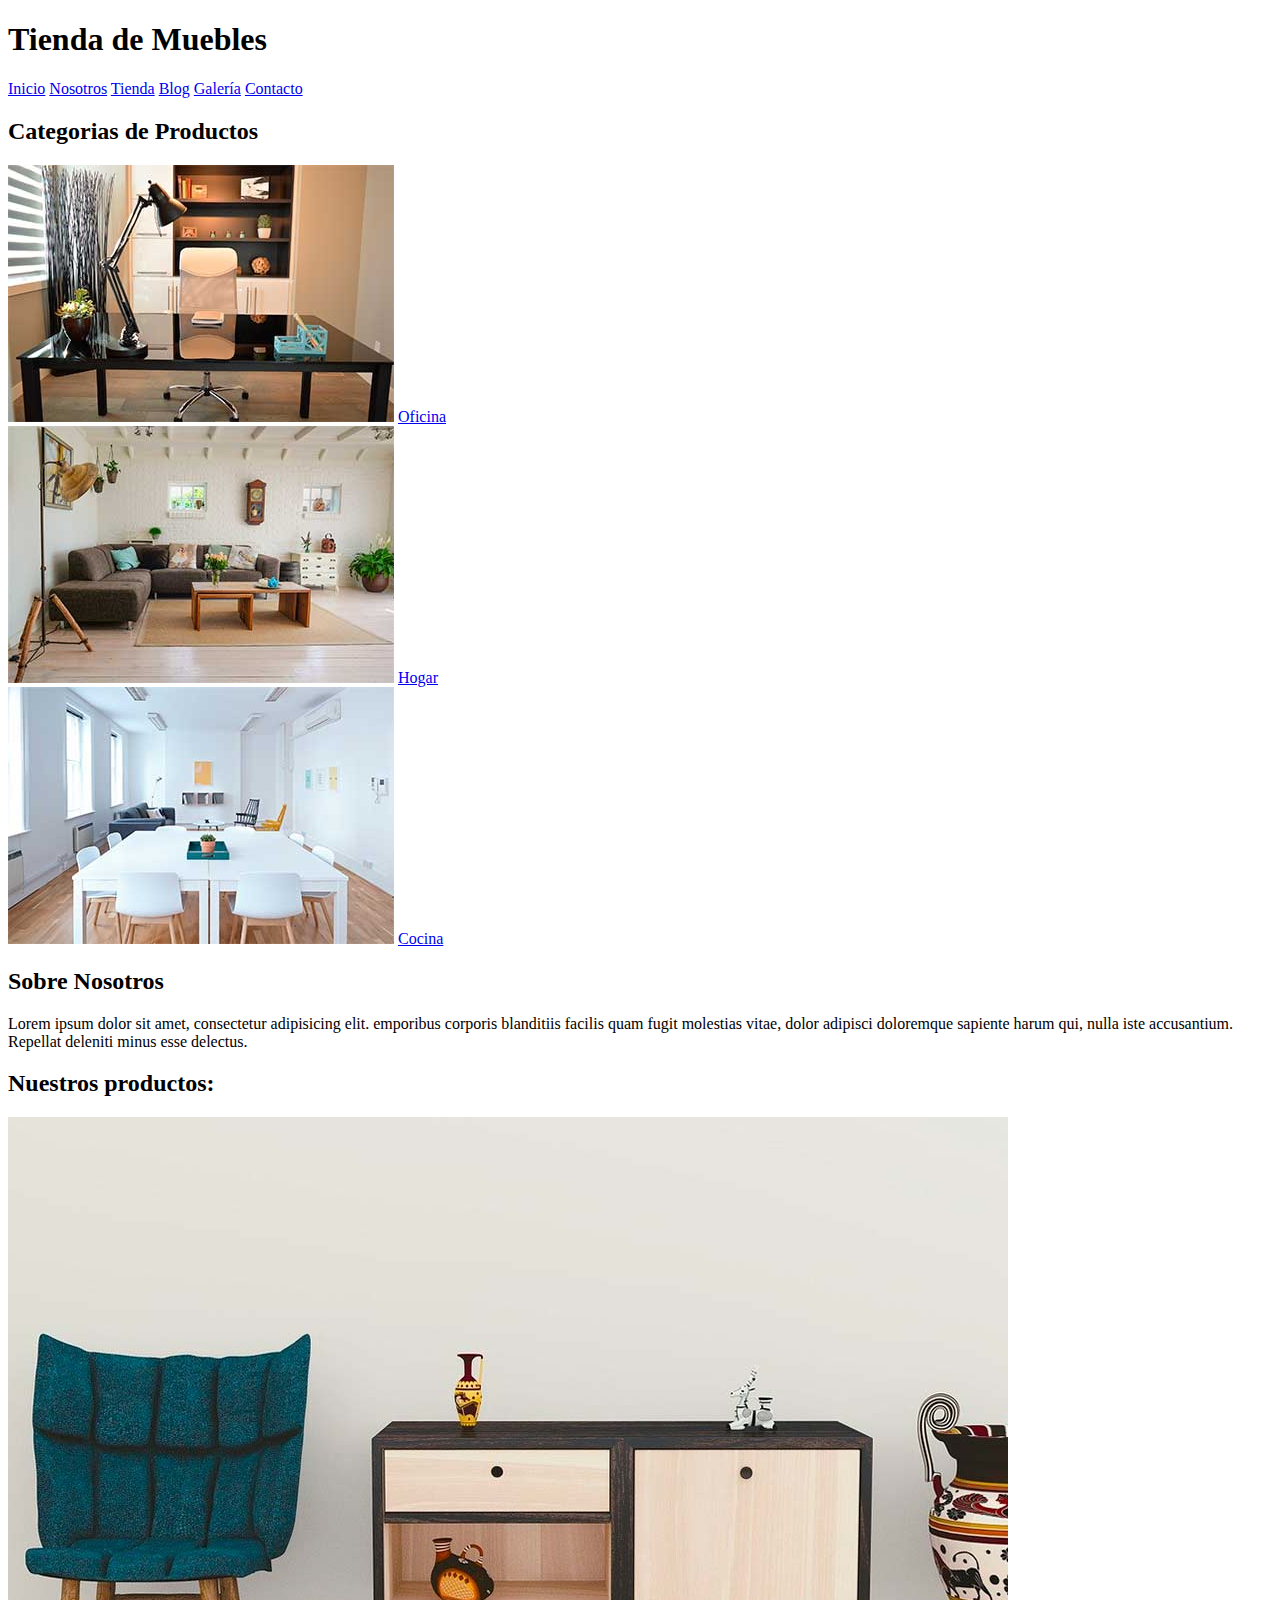
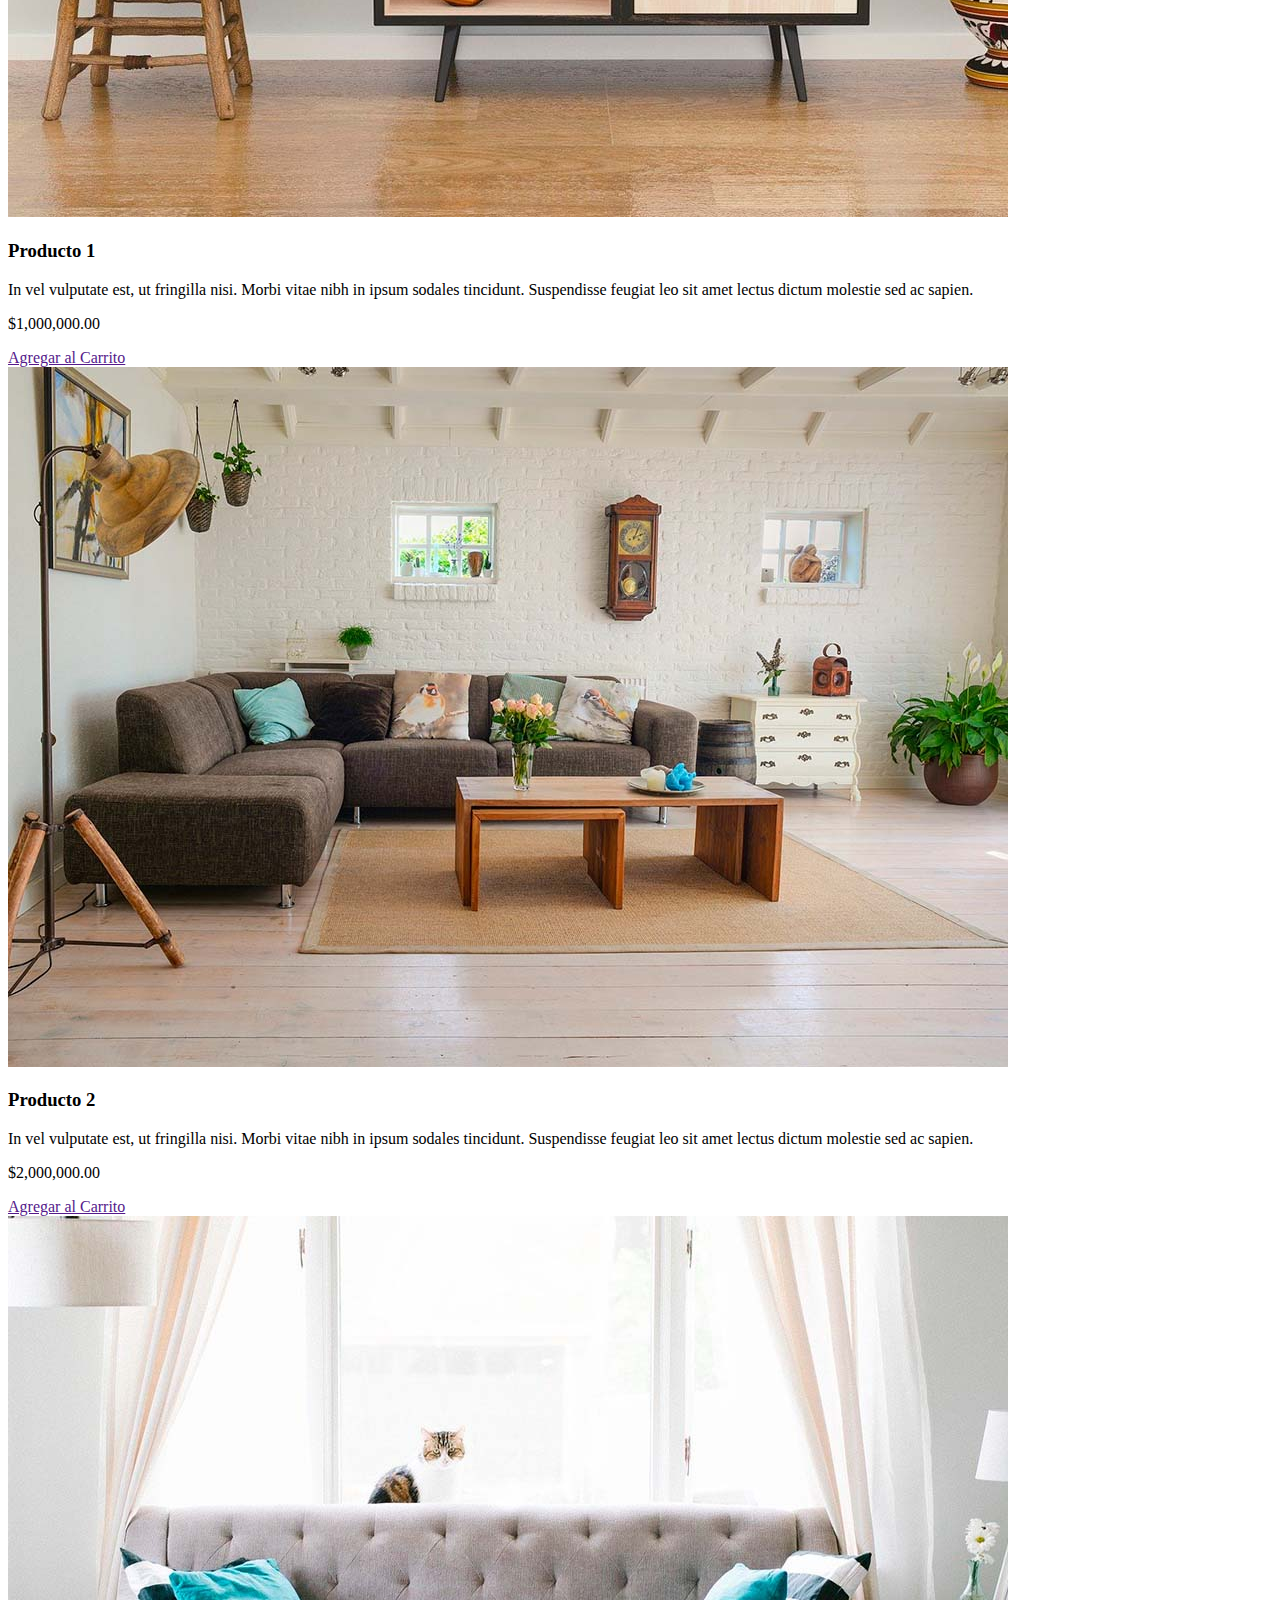
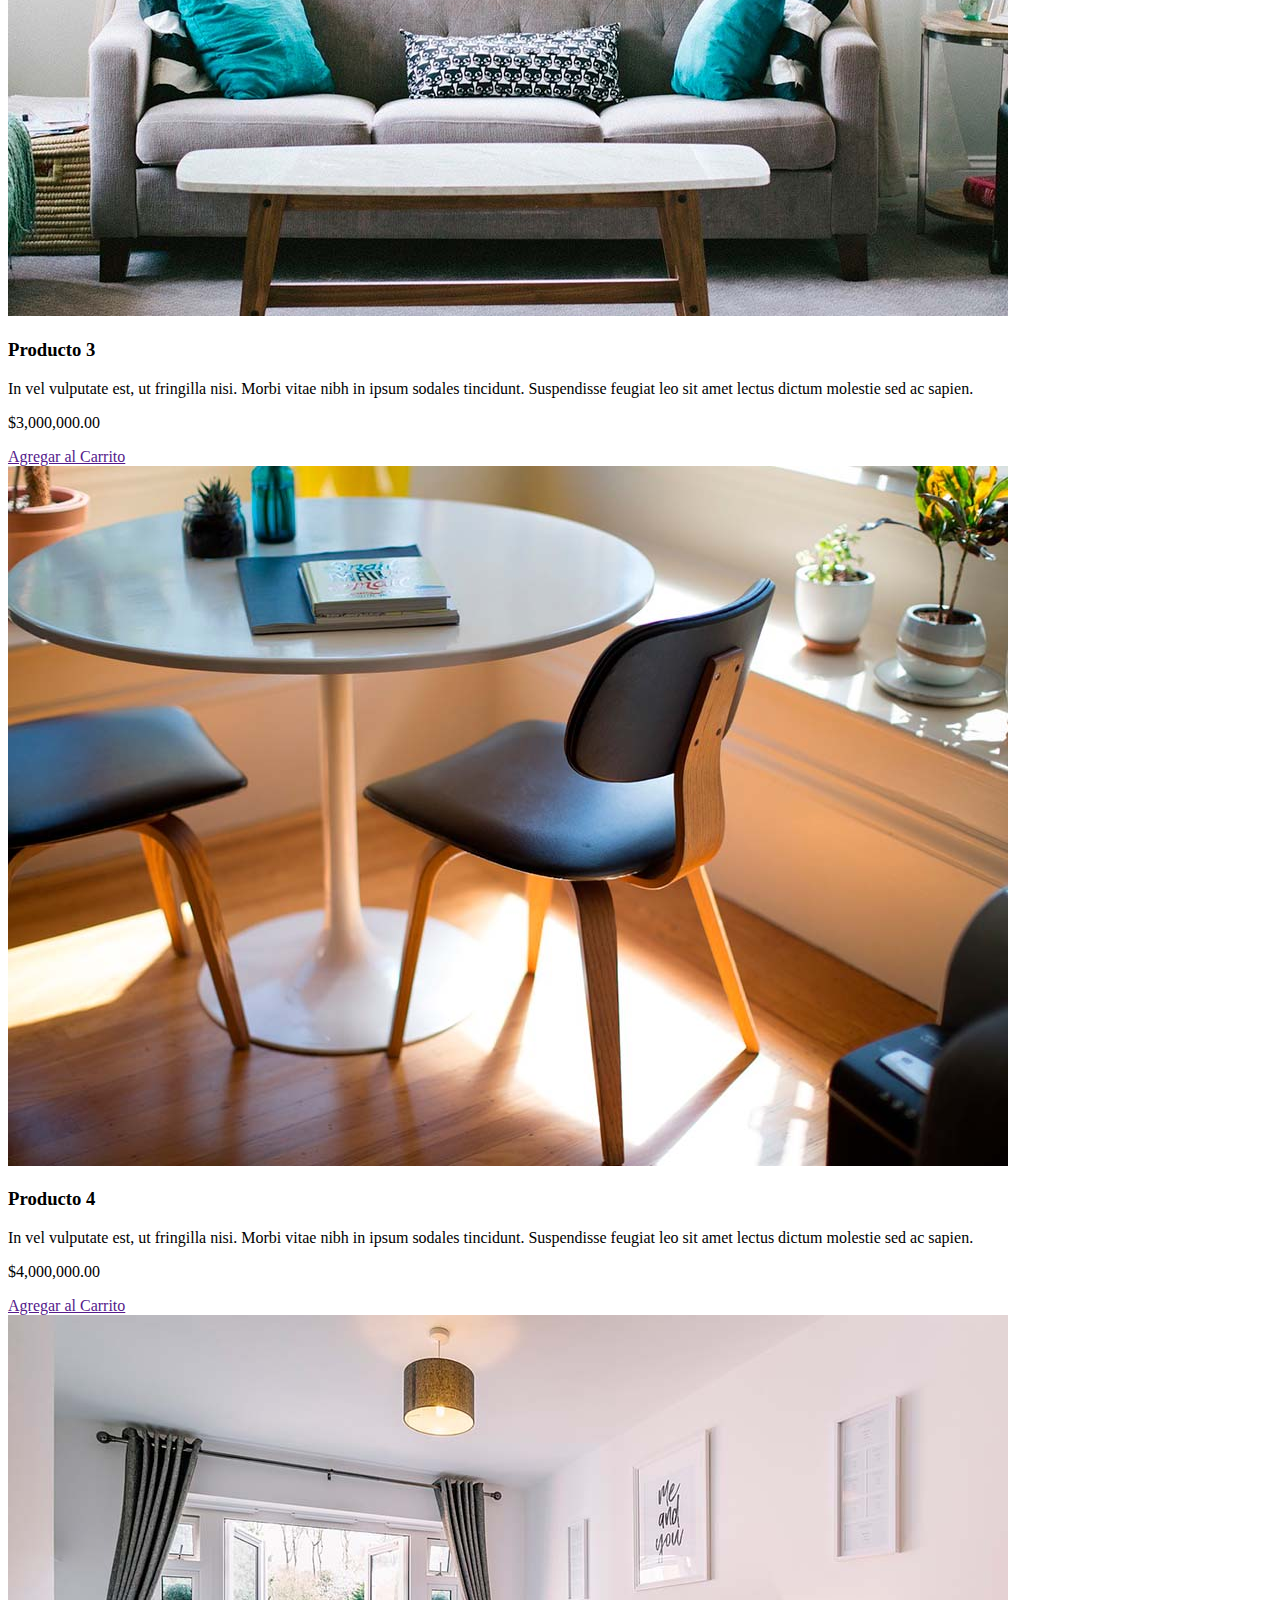
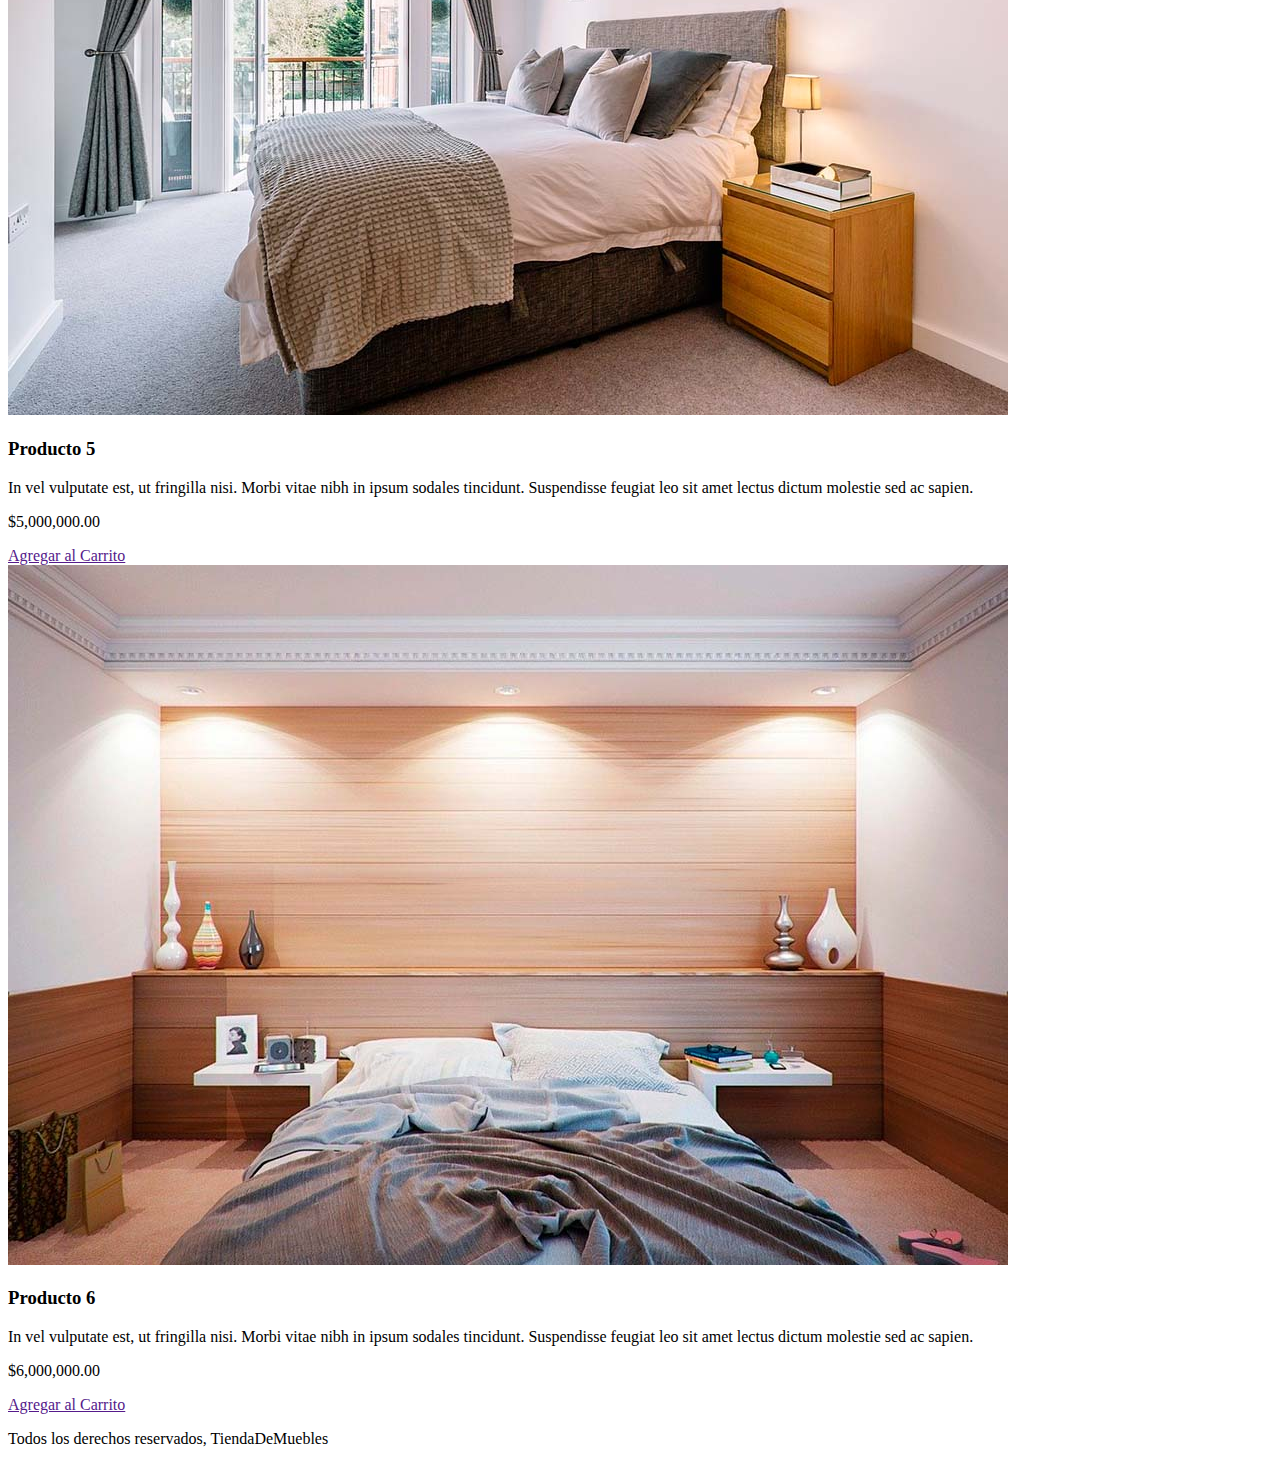
==== index.html @ 92765e77 "first commit" ====
<!DOCTYPE html>
<html lang="en">

<head>
    <meta charset="UTF-8">
    <meta http-equiv="X-UA-Compatible" content="IE=edge">
    <meta name="viewport" content="width=device-width, initial-scale=1.0">
    <title>Aprendiendo HTML</title>

</head>

<body>

    <header>
        <h1>Tienda de Muebles</h1>
    </header>

    <nav>
        <a href="index.html">Inicio</a>
        <a href="nosotros.html">Nosotros</a>
        <a href="tienda.html">Tienda</a>
        <a href="blog.html">Blog</a>
        <a href="galeria.html">Galería</a>
        <a href="contacto.html">Contacto</a>
    </nav>

    <section>
        <h2>Categorias de Productos</h2>

        <div>
            <img src="img/categoria1.jpg" alt="Imagen categoría">
            <a href="#">Oficina</a>
        </div>

        <div>
            <img src="img/categoria2.jpg" alt="Imagen categoría">
            <a href="#">Hogar</a>
        </div>

        <div>
            <img src="img/categoria3.jpg" alt="Imagen categoría">
            <a href="#">Cocina</a>
        </div>

    </section>

    <section>
        <div>
            <h2>Sobre Nosotros</h2>
            <p>Lorem ipsum dolor sit amet, consectetur adipisicing elit.
                emporibus corporis blanditiis facilis quam fugit molestias vitae, dolor adipisci doloremque
                sapiente harum qui, nulla iste accusantium. Repellat deleniti minus esse delectus.
            </p>
        </div>
    </section>

    <main>
        <h2>Nuestros productos:</h2>
        <div> 
            <div>
                <img src="img/producto1.jpg" alt="Imagen Producto">
                
                <div>
                    <h3>Producto 1</h3>
                    <p>In vel vulputate est, ut fringilla nisi. Morbi vitae nibh in ipsum sodales tincidunt. 
                        Suspendisse feugiat leo sit amet lectus dictum molestie sed ac sapien. </p>
                        <p>$1,000,000.00</p>

                        <a href="">Agregar al Carrito</a>
                </div> <!--Info producto-->
            </div> <!--Producto-->

            <div>
                <img src="img/producto2.jpg" alt="Imagen Producto">
                
                <div>
                    <h3>Producto 2</h3>
                    <p>In vel vulputate est, ut fringilla nisi. Morbi vitae nibh in ipsum sodales tincidunt. 
                        Suspendisse feugiat leo sit amet lectus dictum molestie sed ac sapien. </p>
                        <p>$2,000,000.00</p>

                        <a href="">Agregar al Carrito</a>
                </div> <!--Info producto-->
            </div> <!--Producto-->
            <div>
                <img src="img/producto3.jpg" alt="Imagen Producto">
                
                <div>
                    <h3>Producto 3</h3>
                    <p>In vel vulputate est, ut fringilla nisi. Morbi vitae nibh in ipsum sodales tincidunt. 
                        Suspendisse feugiat leo sit amet lectus dictum molestie sed ac sapien. </p>
                        <p>$3,000,000.00</p>

                        <a href="">Agregar al Carrito</a>
                </div> <!--Info producto-->
            </div> <!--Producto-->

            <div>
                <img src="img/producto4.jpg" alt="Imagen Producto">
                
                <div>
                    <h3>Producto 4</h3>
                    <p>In vel vulputate est, ut fringilla nisi. Morbi vitae nibh in ipsum sodales tincidunt. 
                        Suspendisse feugiat leo sit amet lectus dictum molestie sed ac sapien. </p>
                        <p>$4,000,000.00</p>

                        <a href="">Agregar al Carrito</a>
                </div> <!--Info producto-->
            </div> <!--Producto-->

            <div>
                <img src="img/producto5.jpg" alt="Imagen Producto">
                
                <div>
                    <h3>Producto 5</h3>
                    <p>In vel vulputate est, ut fringilla nisi. Morbi vitae nibh in ipsum sodales tincidunt. 
                        Suspendisse feugiat leo sit amet lectus dictum molestie sed ac sapien. </p>
                        <p>$5,000,000.00</p>

                        <a href="">Agregar al Carrito</a>
                </div> <!--Info producto-->
            </div> <!--Producto-->

            <div>
                <img src="img/producto6.jpg" alt="Imagen Producto">
                
                <div>
                    <h3>Producto 6</h3>
                    <p>In vel vulputate est, ut fringilla nisi. Morbi vitae nibh in ipsum sodales tincidunt. 
                        Suspendisse feugiat leo sit amet lectus dictum molestie sed ac sapien. </p>
                        <p>$6,000,000.00</p>

                        <a href="">Agregar al Carrito</a>
                </div> <!--Info producto-->
            </div> <!--Producto-->
        </div><!--Fin de listado de Productos-->
       
    </main>


    <footer>
        <p>Todos los derechos reservados, TiendaDeMuebles</p>
    </footer>
</body>

</html>
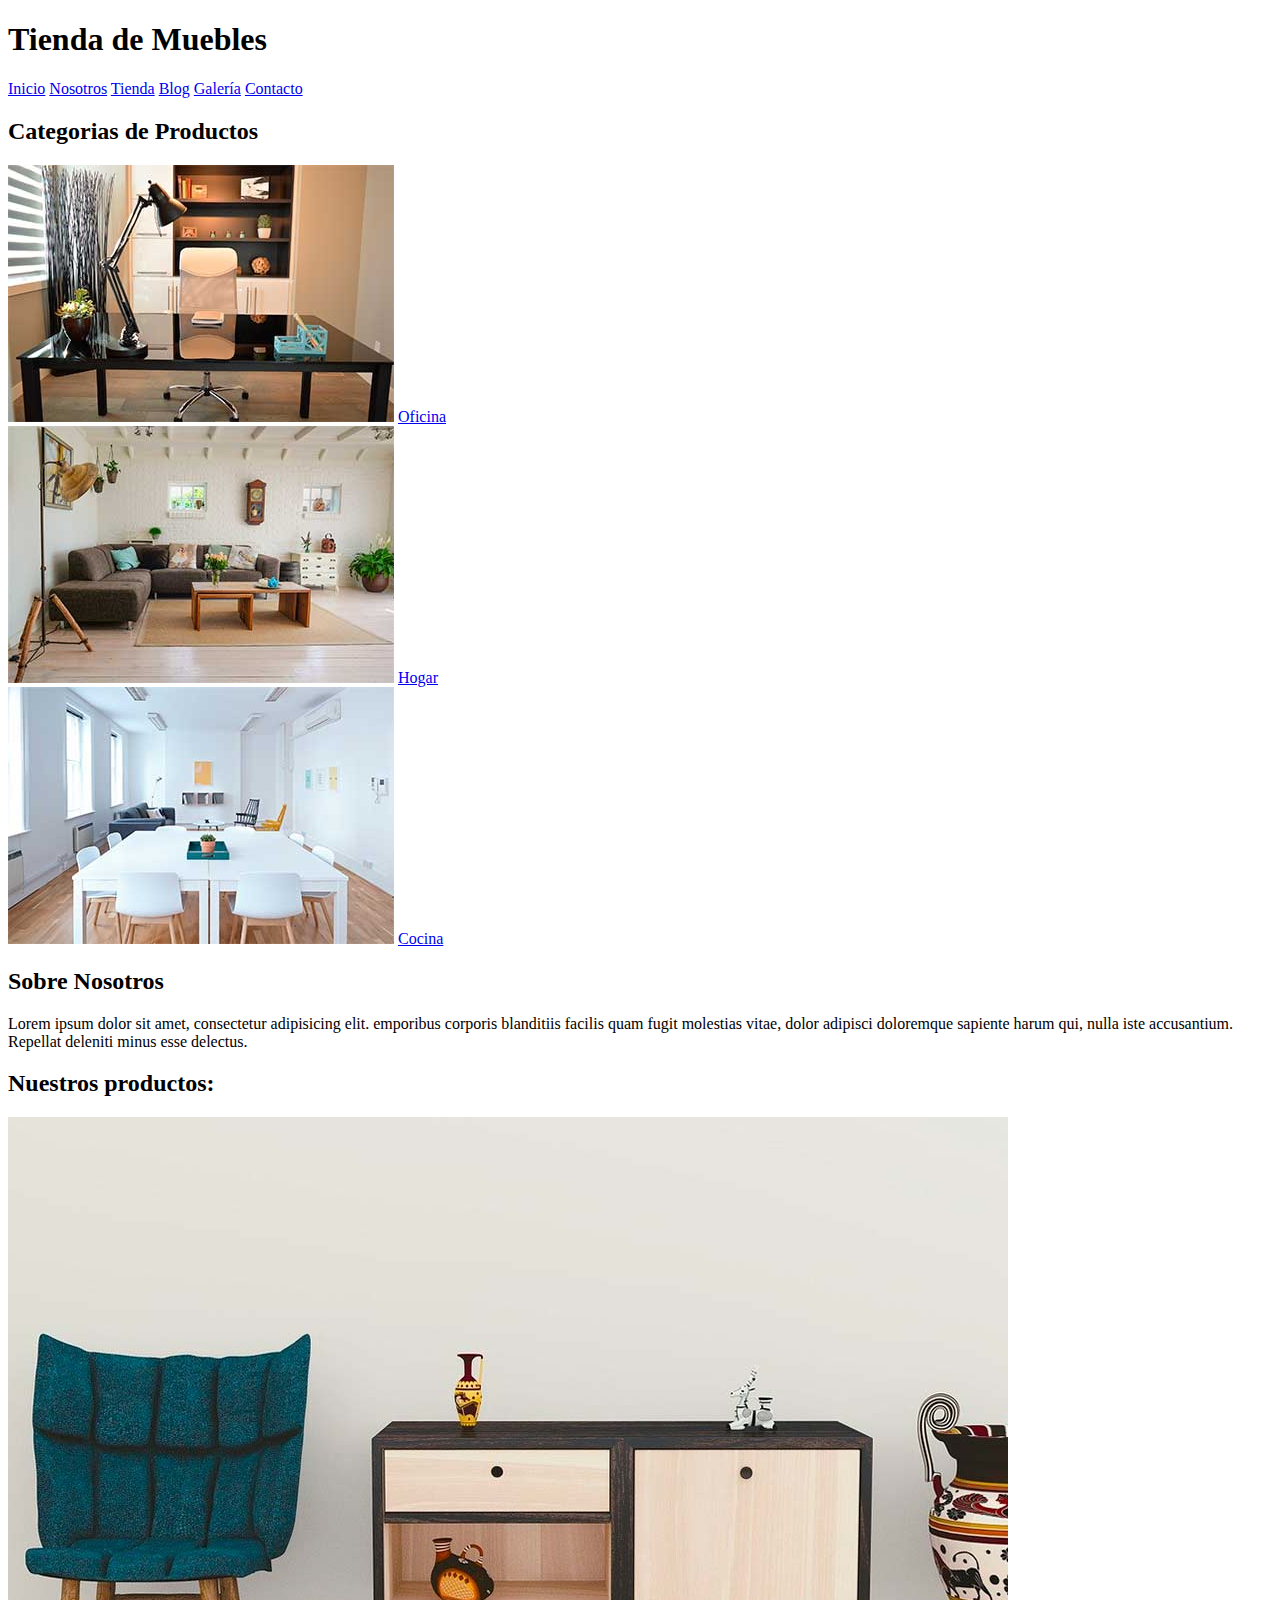
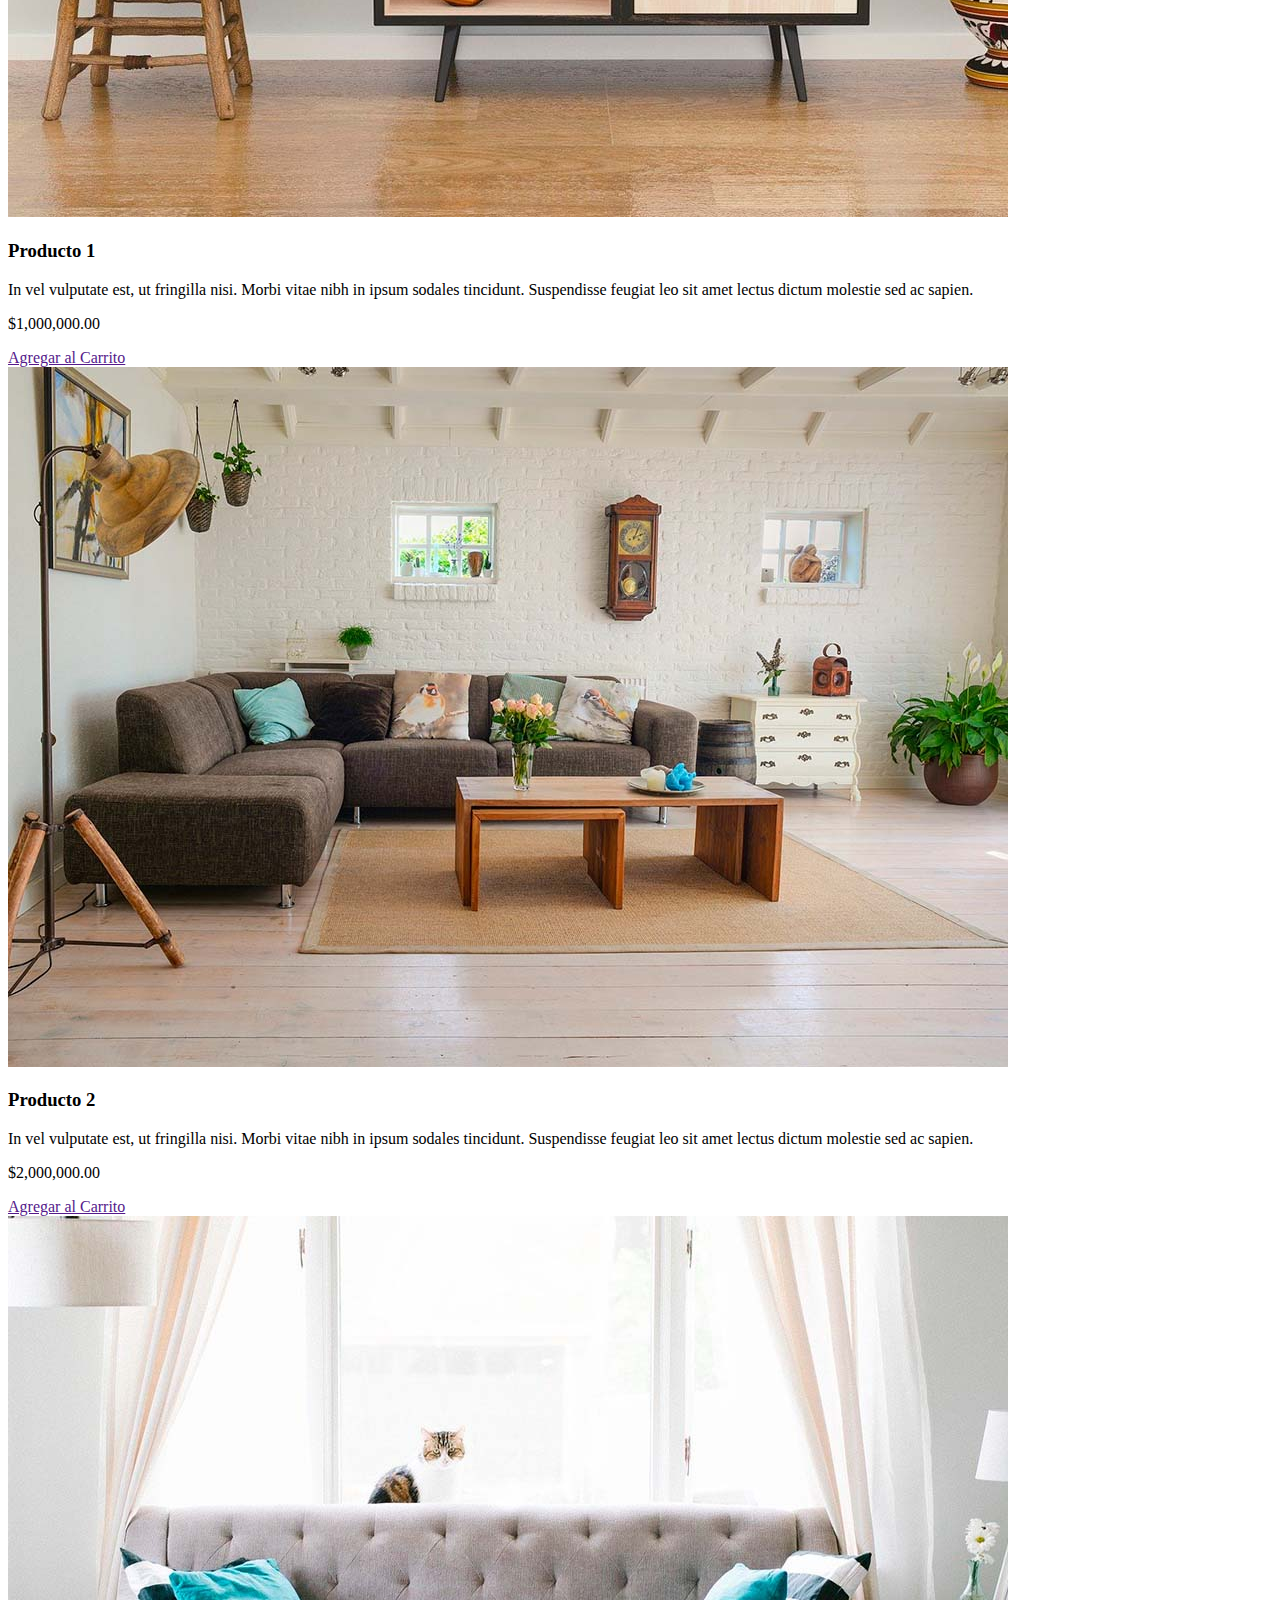
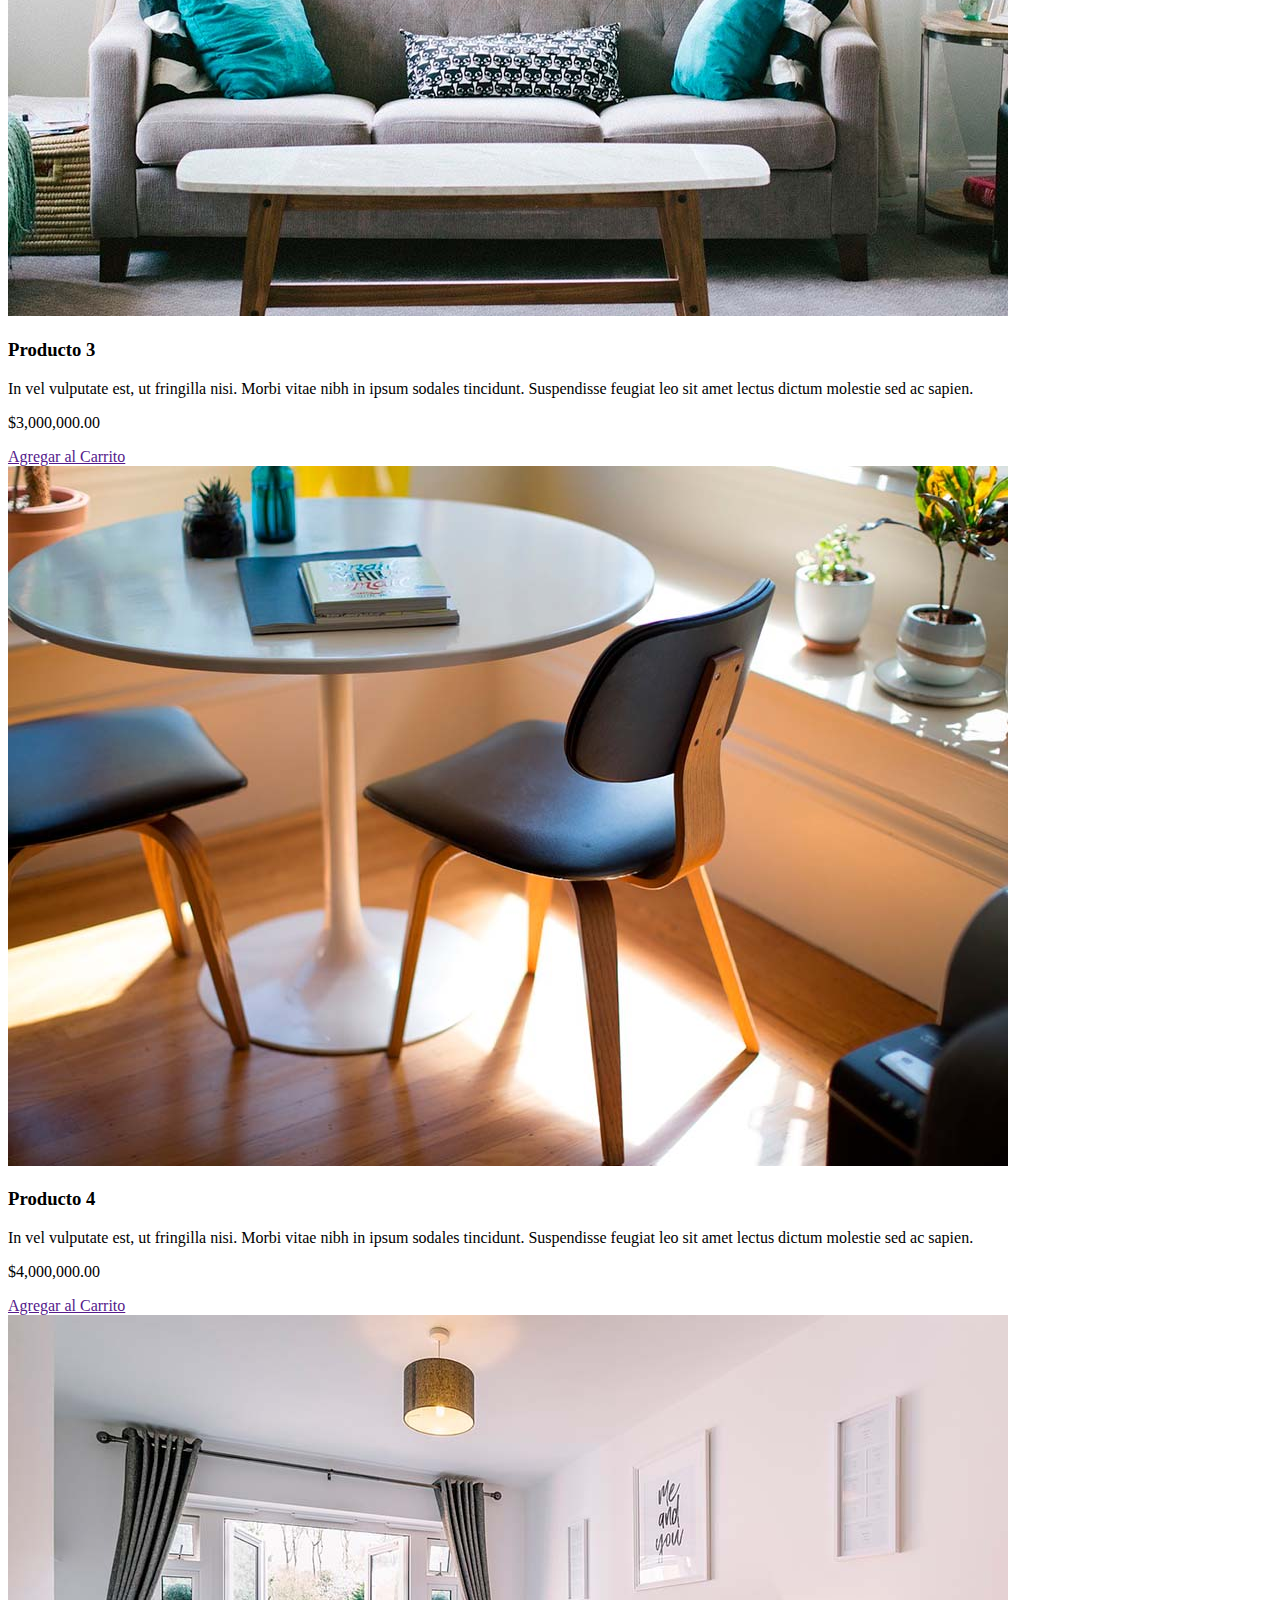
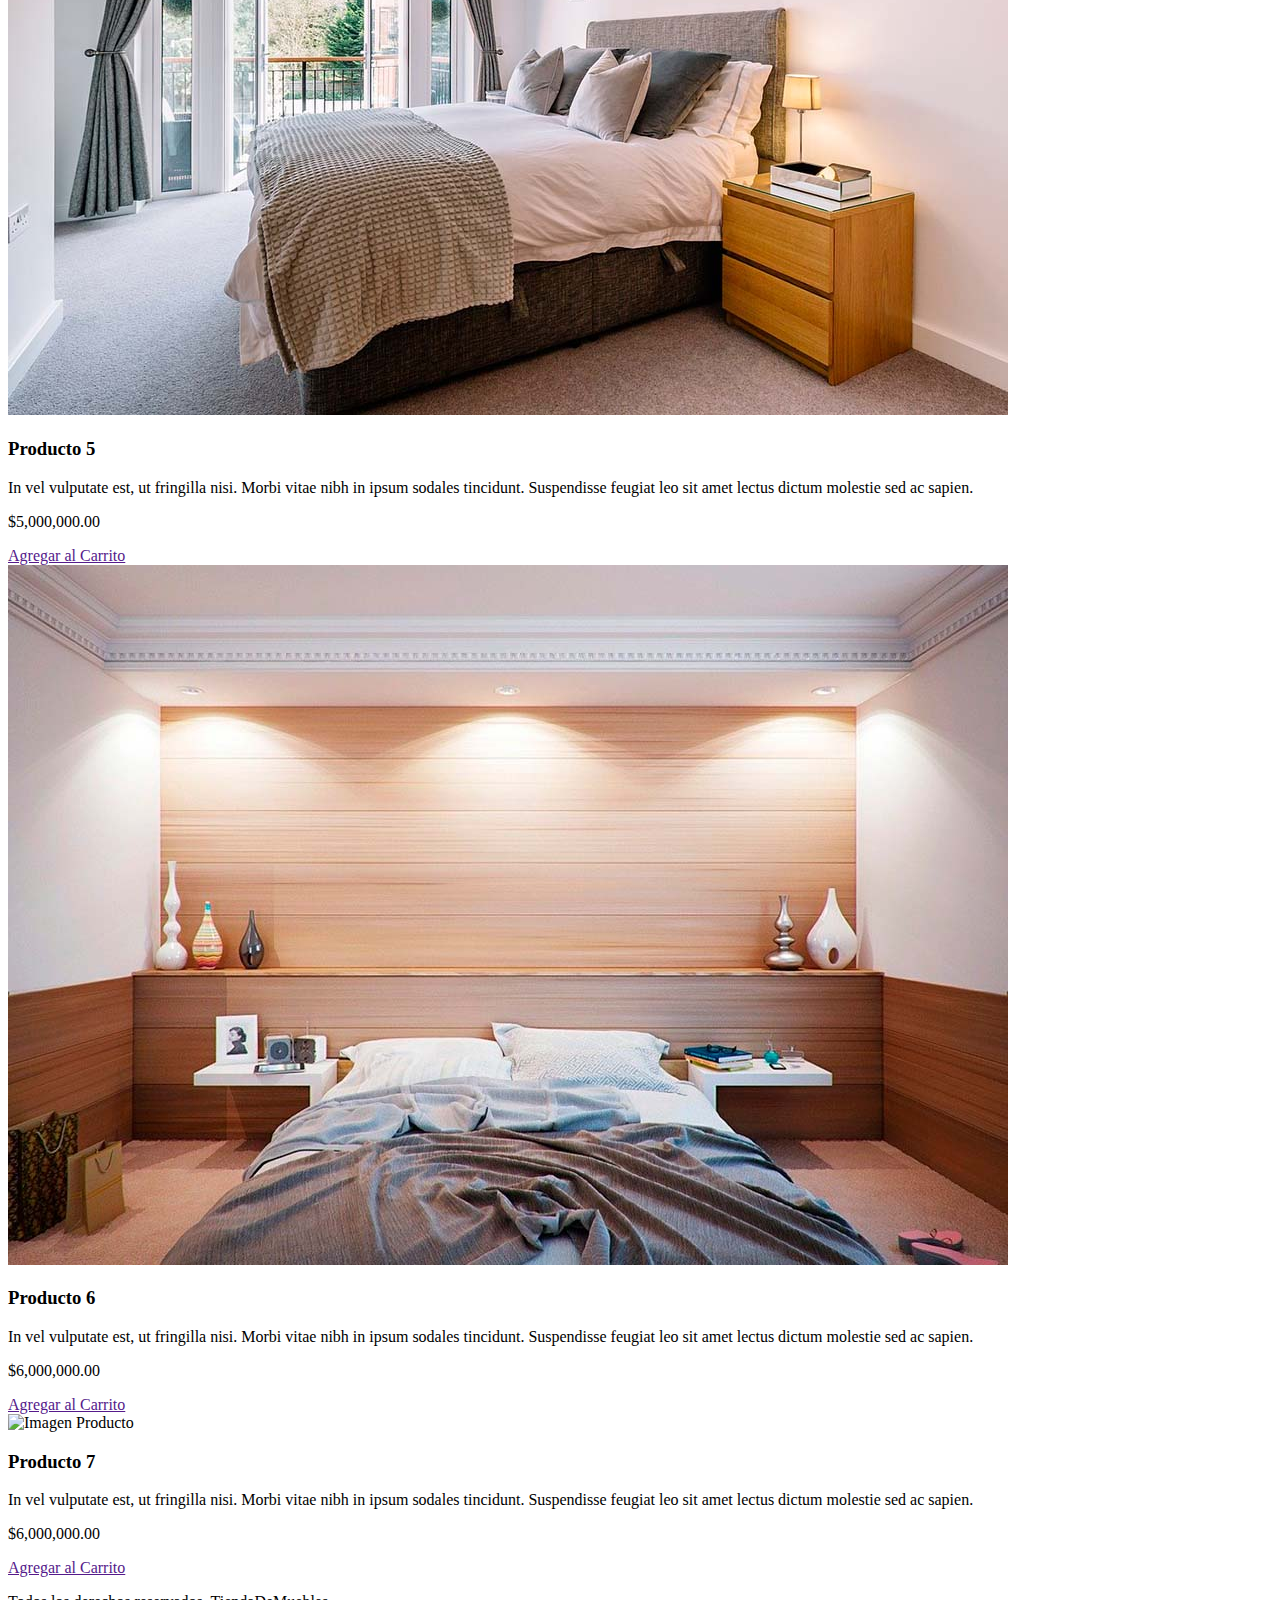
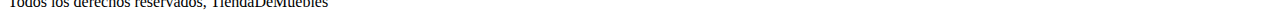
==== commit 0f909fdf: "se agregó el producto 7" ====
--- a/index.html
+++ b/index.html
@@ -133,6 +133,19 @@
                         <a href="">Agregar al Carrito</a>
                 </div> <!--Info producto-->
             </div> <!--Producto-->
+
+            <div>
+                <img src="img/producto7.jpg" alt="Imagen Producto">
+                
+                <div>
+                    <h3>Producto 7</h3>
+                    <p>In vel vulputate est, ut fringilla nisi. Morbi vitae nibh in ipsum sodales tincidunt. 
+                        Suspendisse feugiat leo sit amet lectus dictum molestie sed ac sapien. </p>
+                        <p>$6,000,000.00</p>
+
+                        <a href="">Agregar al Carrito</a>
+                </div> <!--Info producto-->
+            </div> <!--Producto-->
         </div><!--Fin de listado de Productos-->
        
     </main>
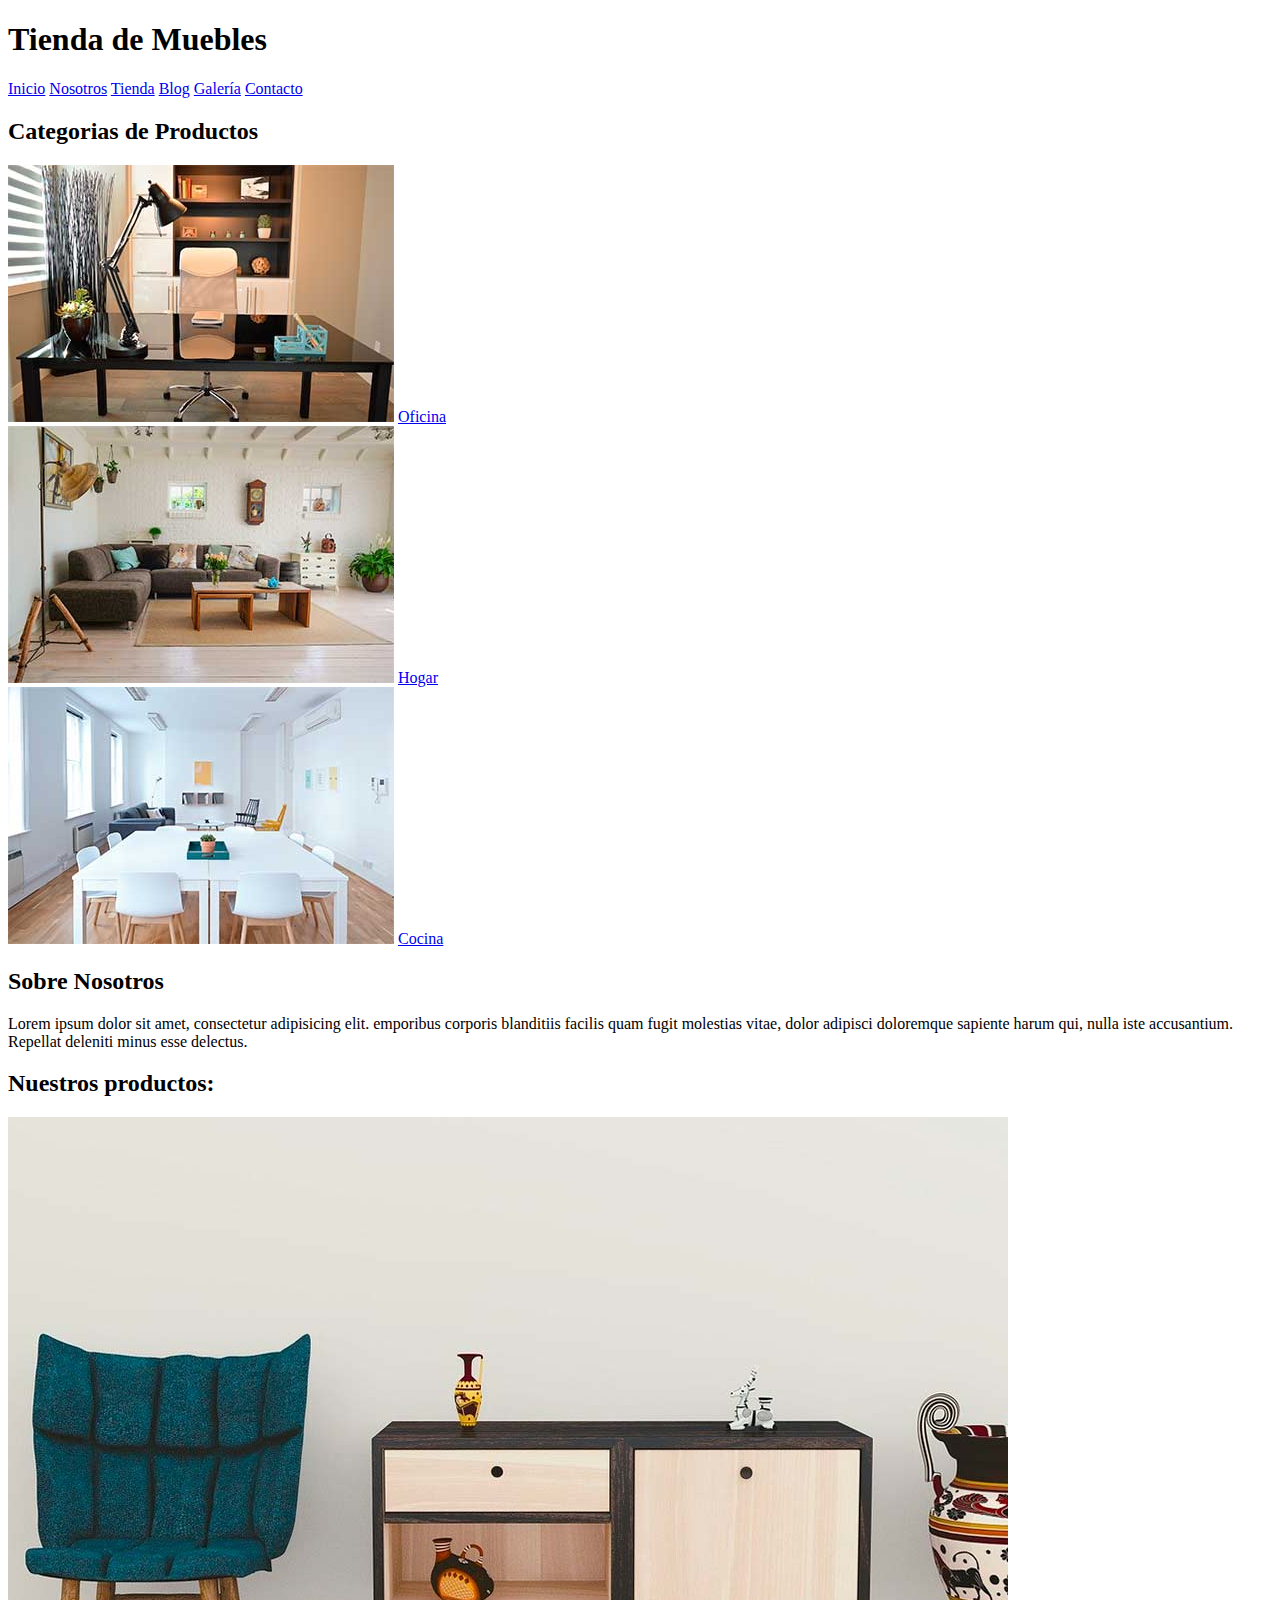
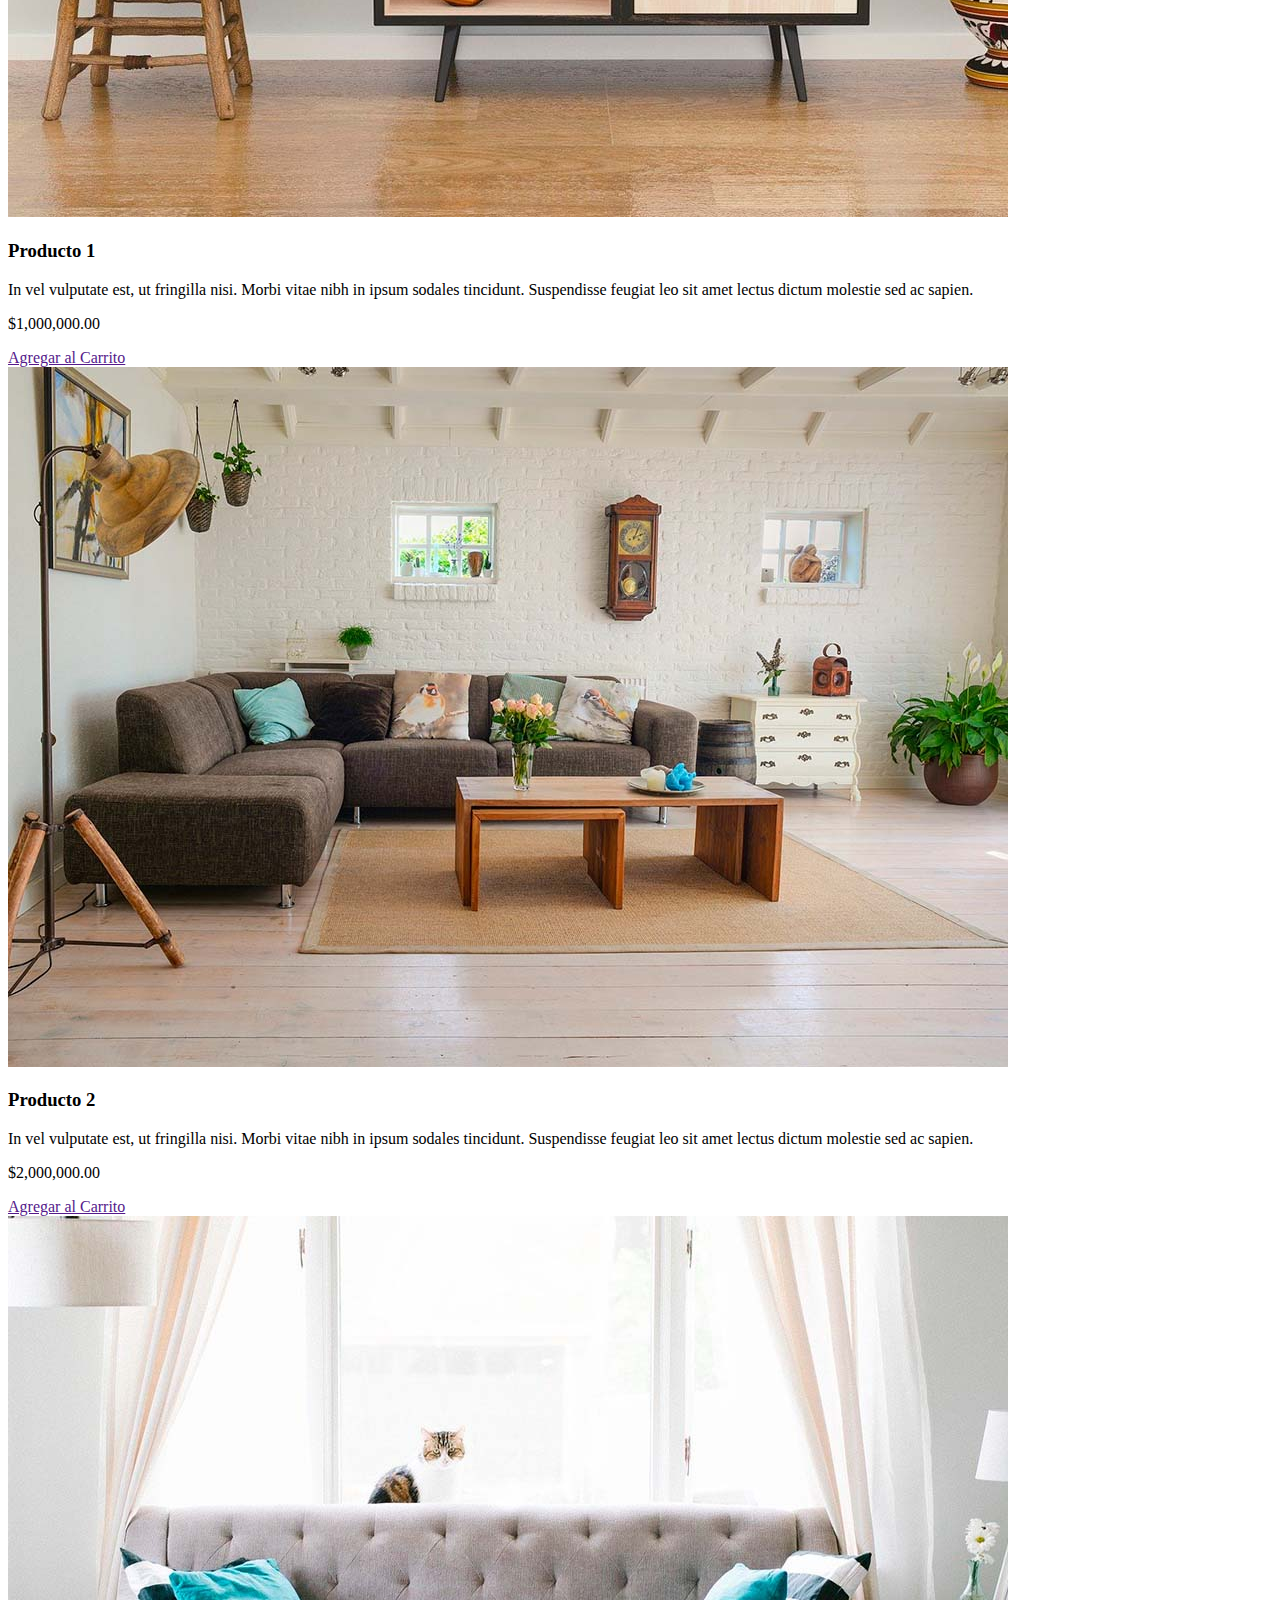
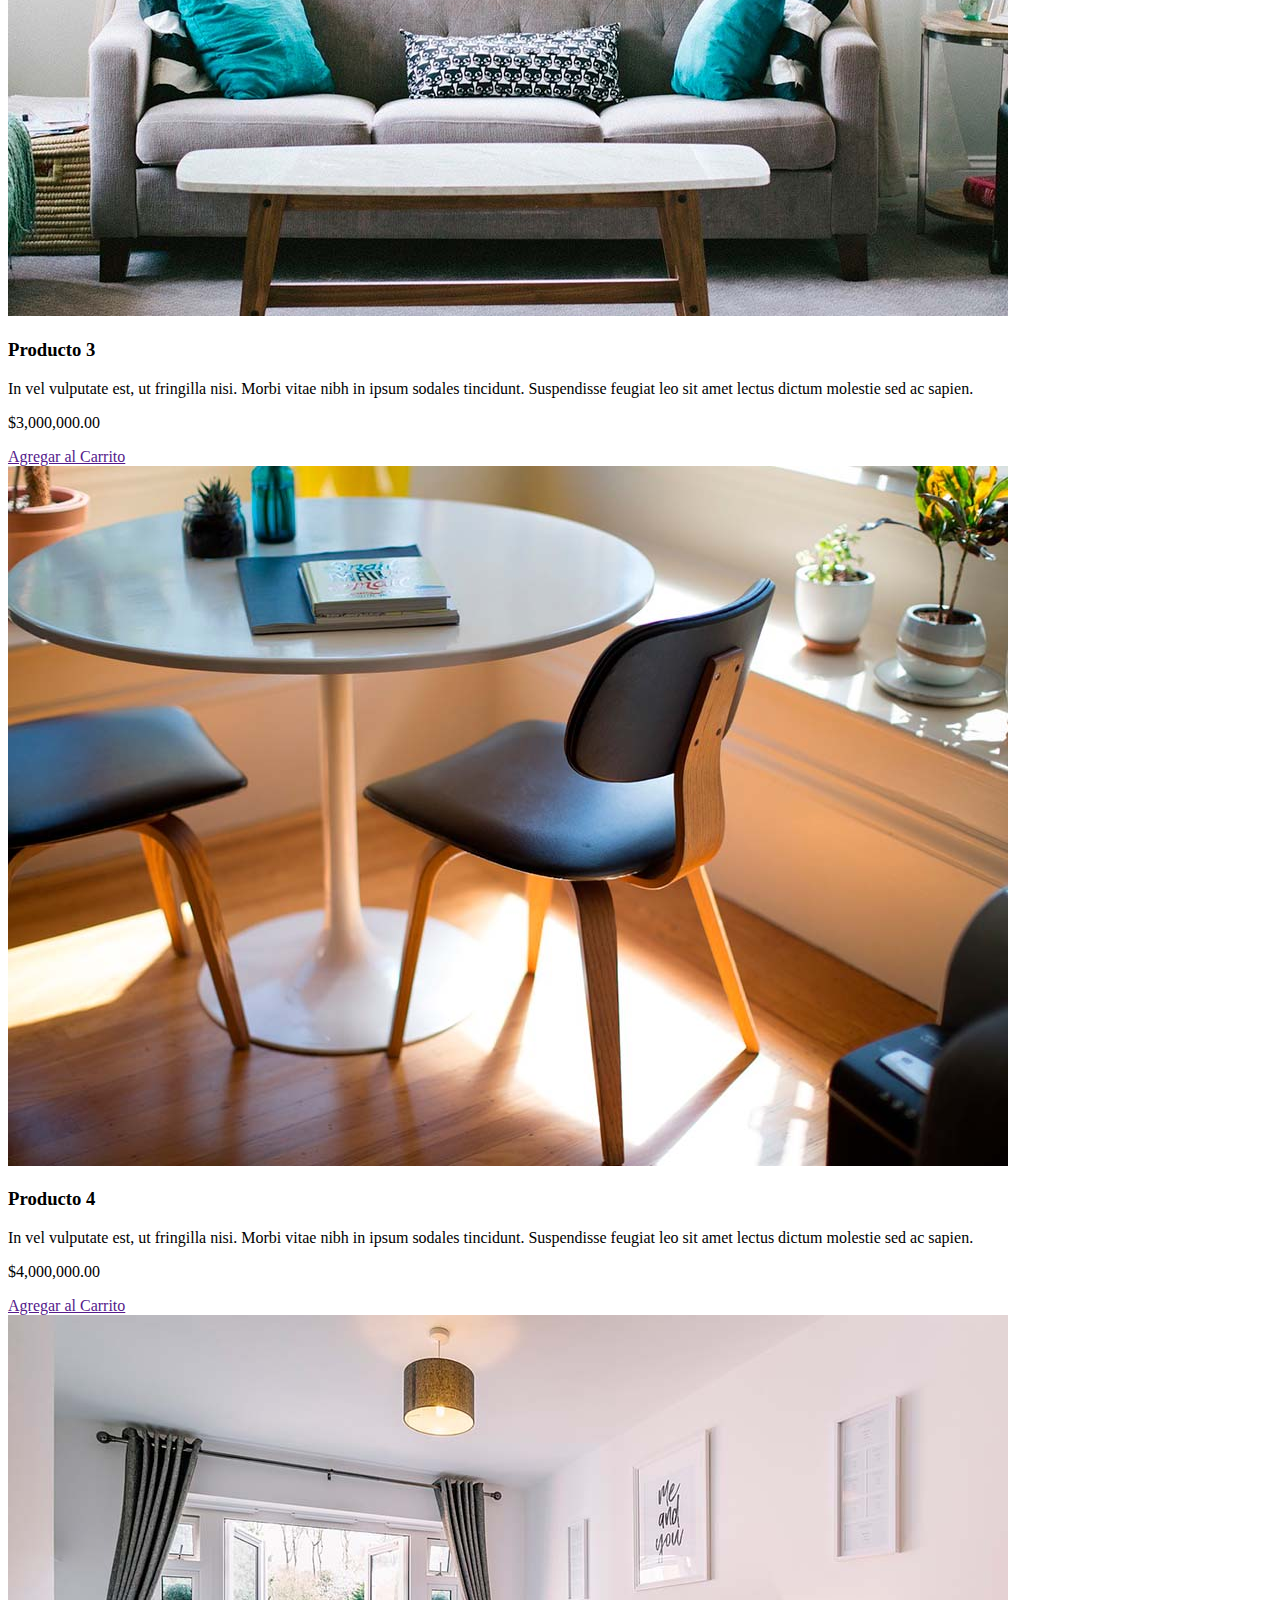
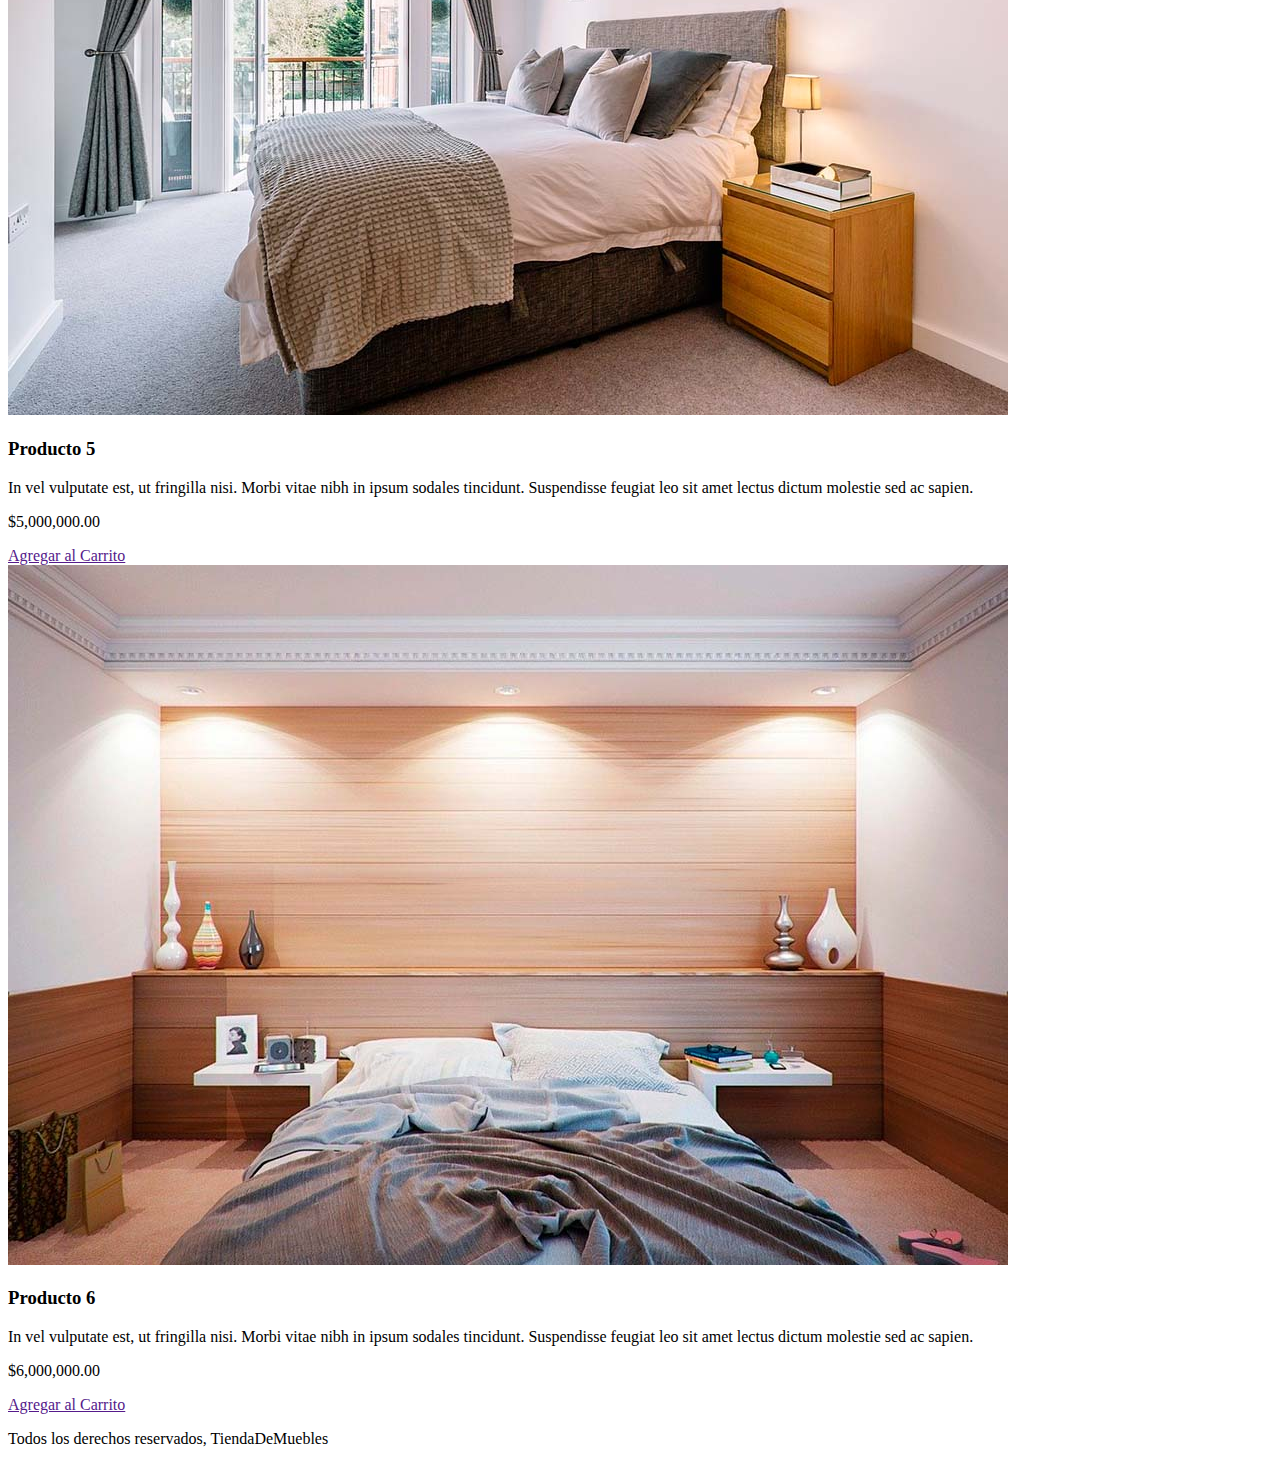
==== commit 11ef1c17: "se elimina el producto 7" ====
--- a/index.html
+++ b/index.html
@@ -133,19 +133,6 @@
                         <a href="">Agregar al Carrito</a>
                 </div> <!--Info producto-->
             </div> <!--Producto-->
-
-            <div>
-                <img src="img/producto7.jpg" alt="Imagen Producto">
-                
-                <div>
-                    <h3>Producto 7</h3>
-                    <p>In vel vulputate est, ut fringilla nisi. Morbi vitae nibh in ipsum sodales tincidunt. 
-                        Suspendisse feugiat leo sit amet lectus dictum molestie sed ac sapien. </p>
-                        <p>$6,000,000.00</p>
-
-                        <a href="">Agregar al Carrito</a>
-                </div> <!--Info producto-->
-            </div> <!--Producto-->
         </div><!--Fin de listado de Productos-->
        
     </main>
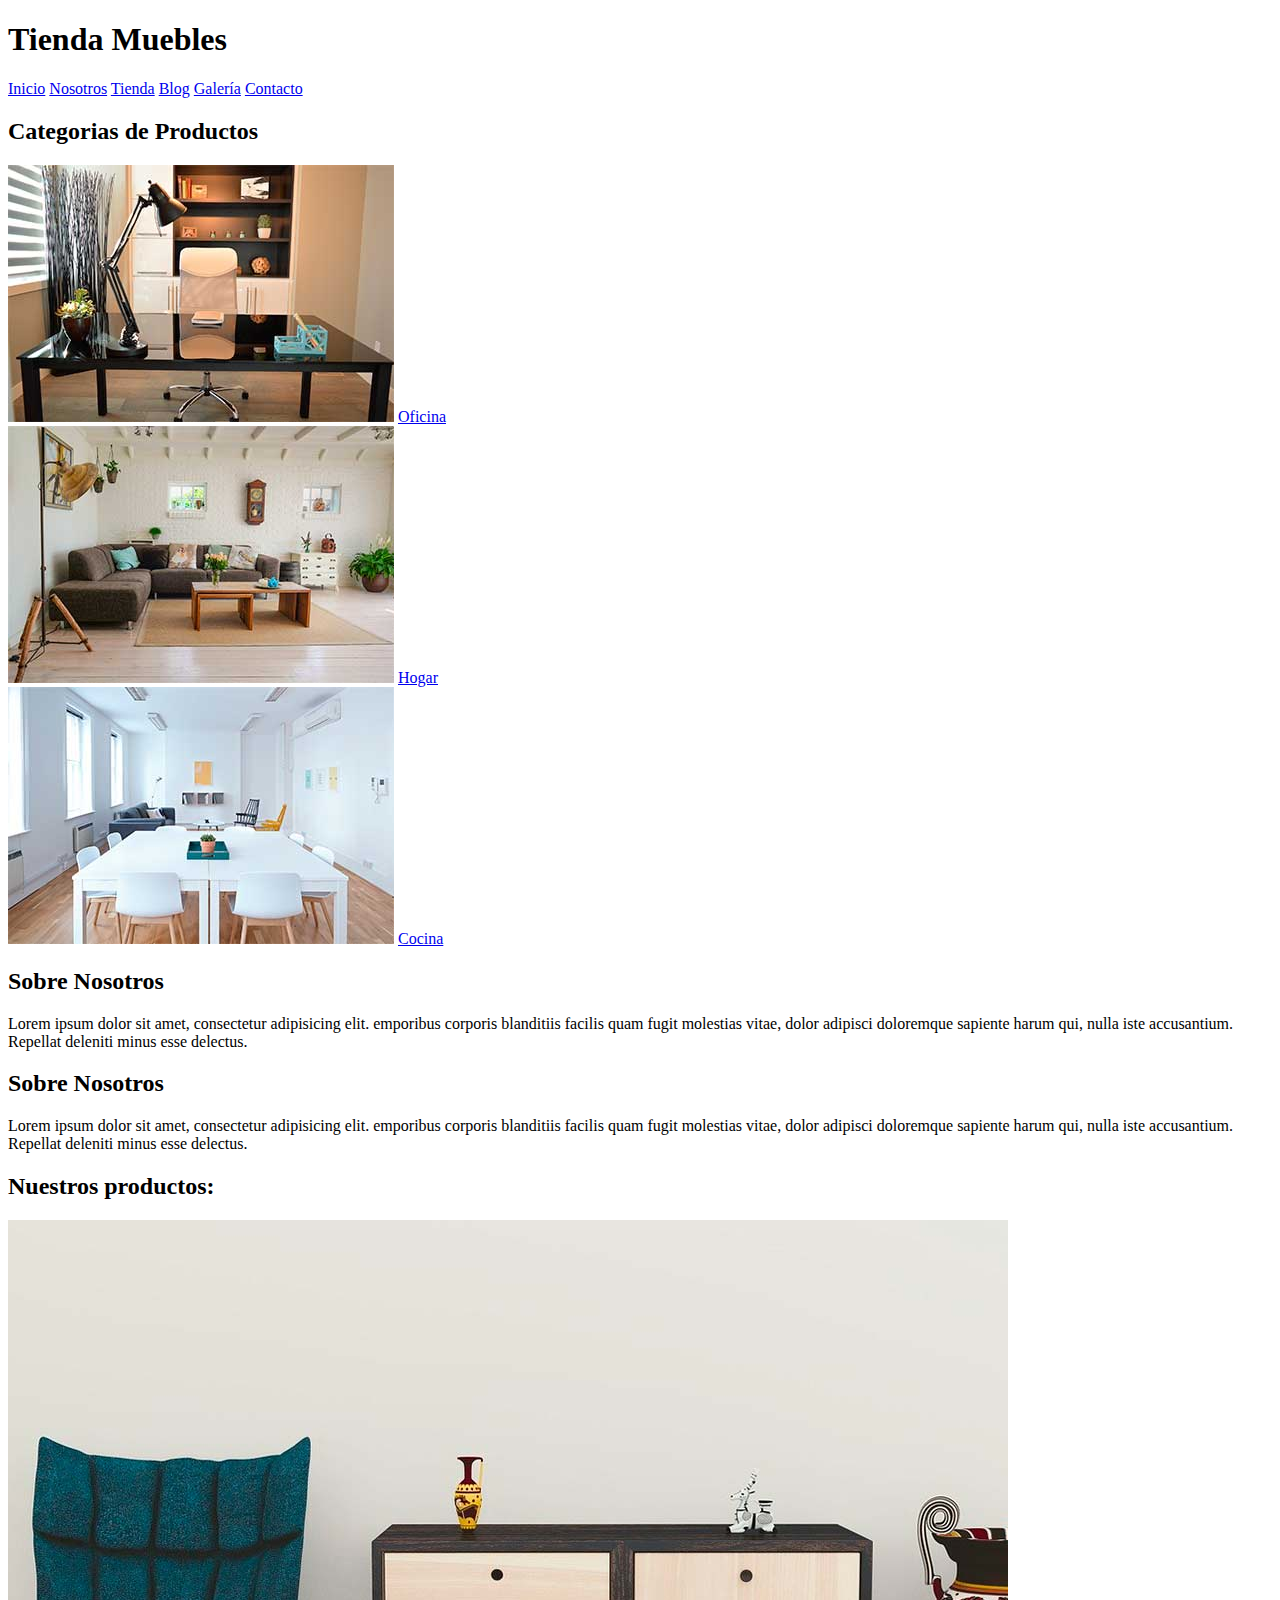
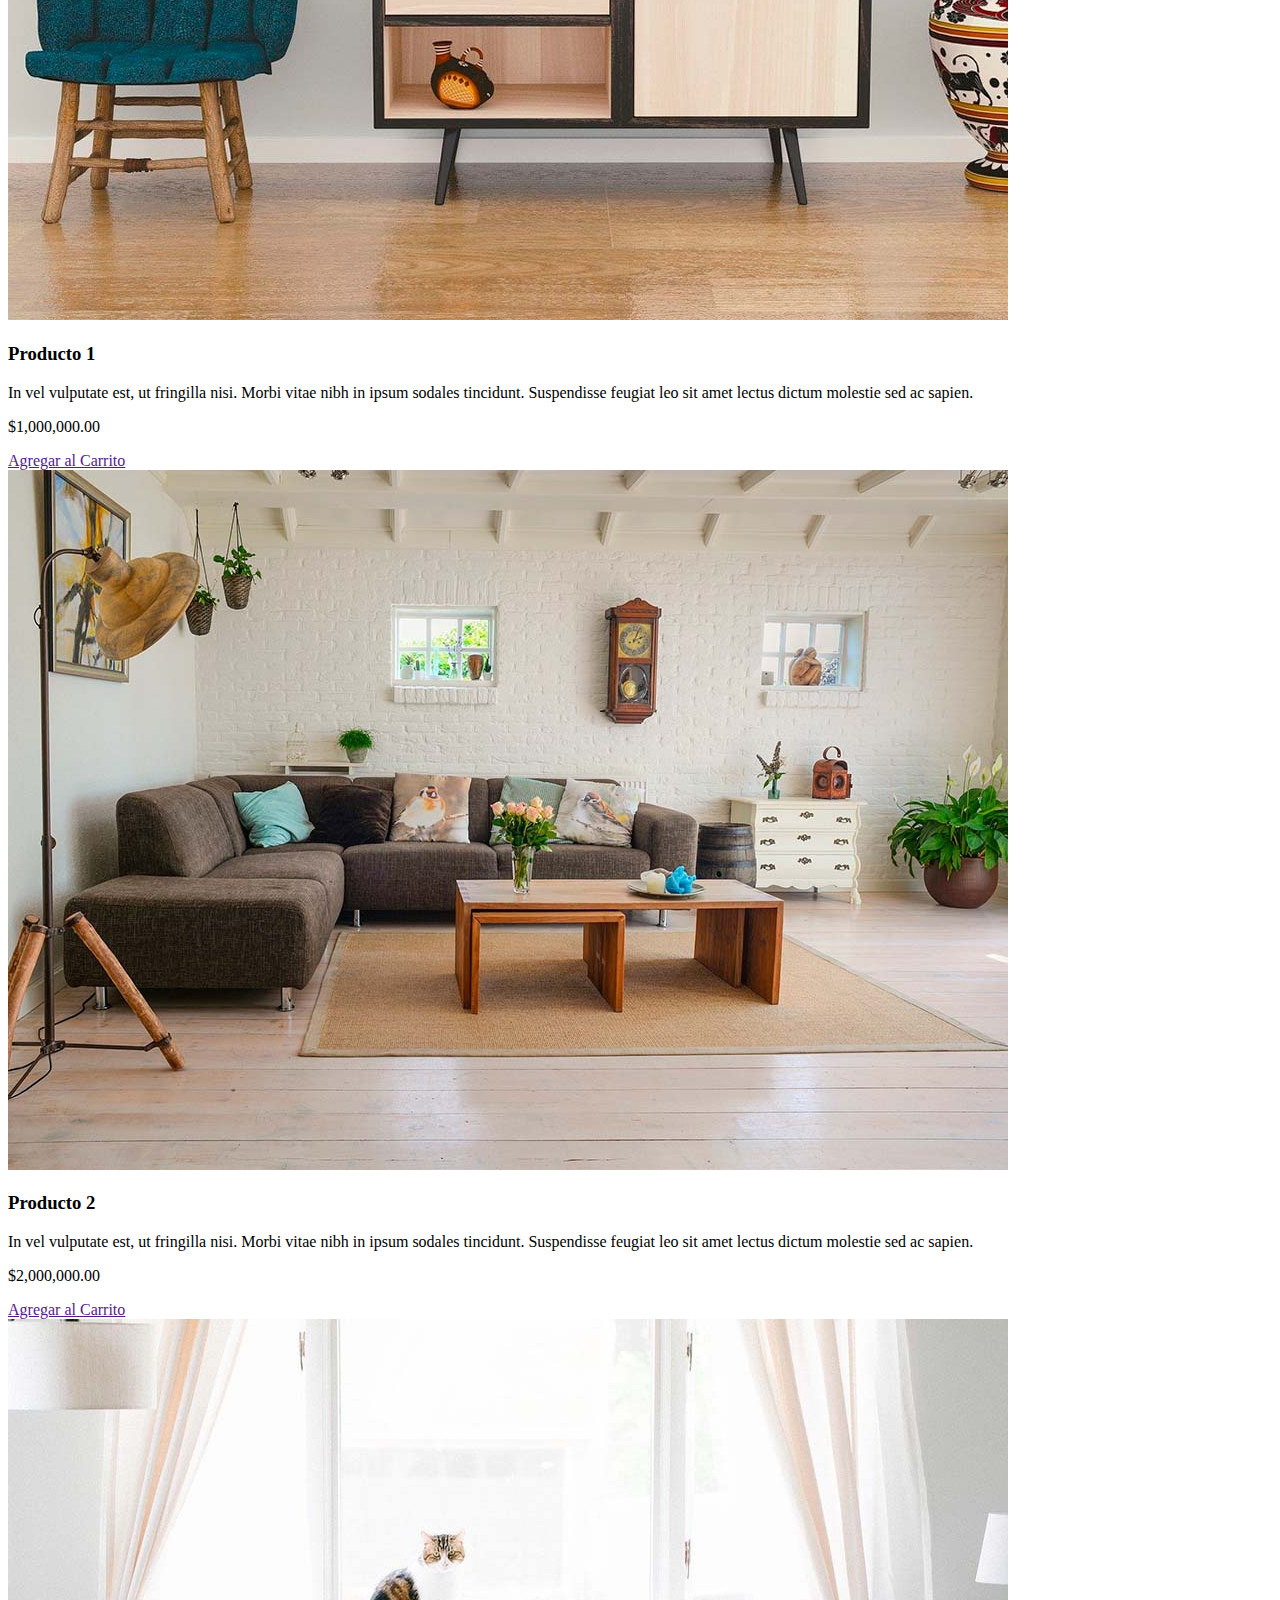
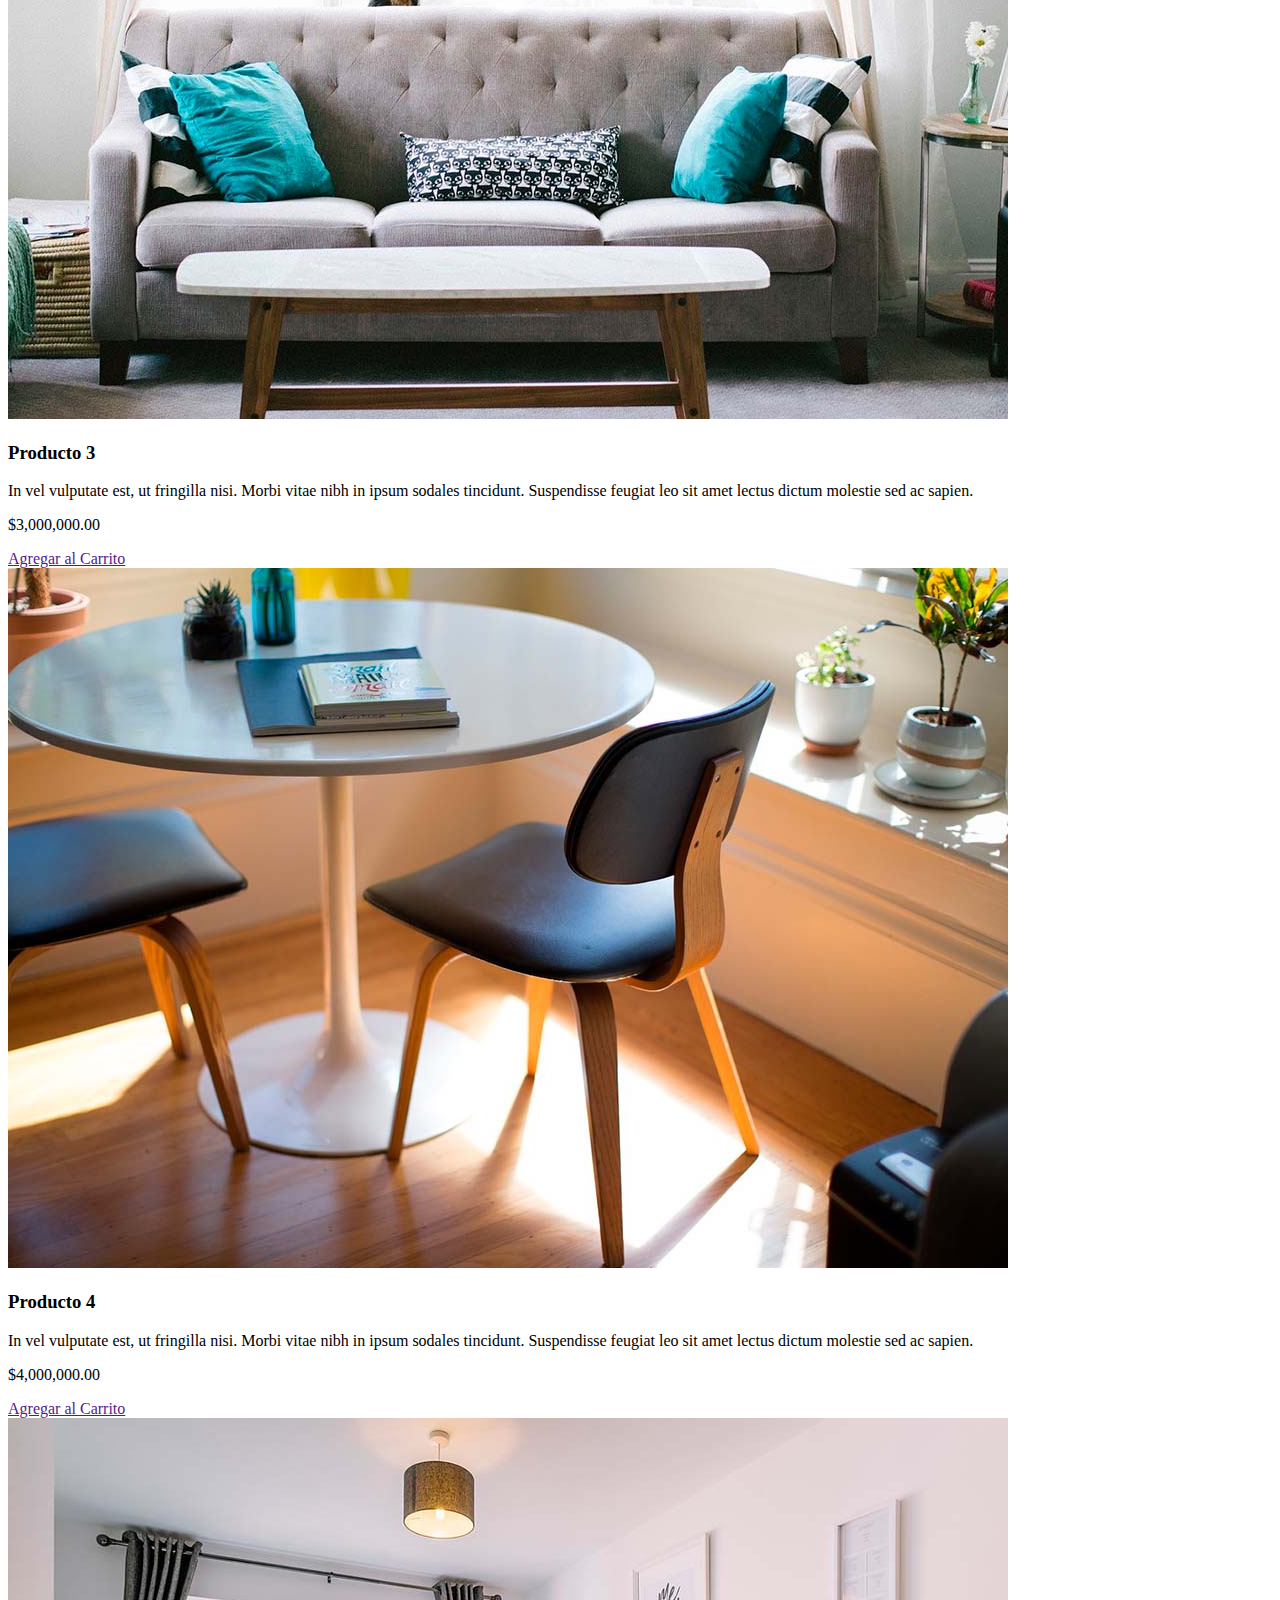
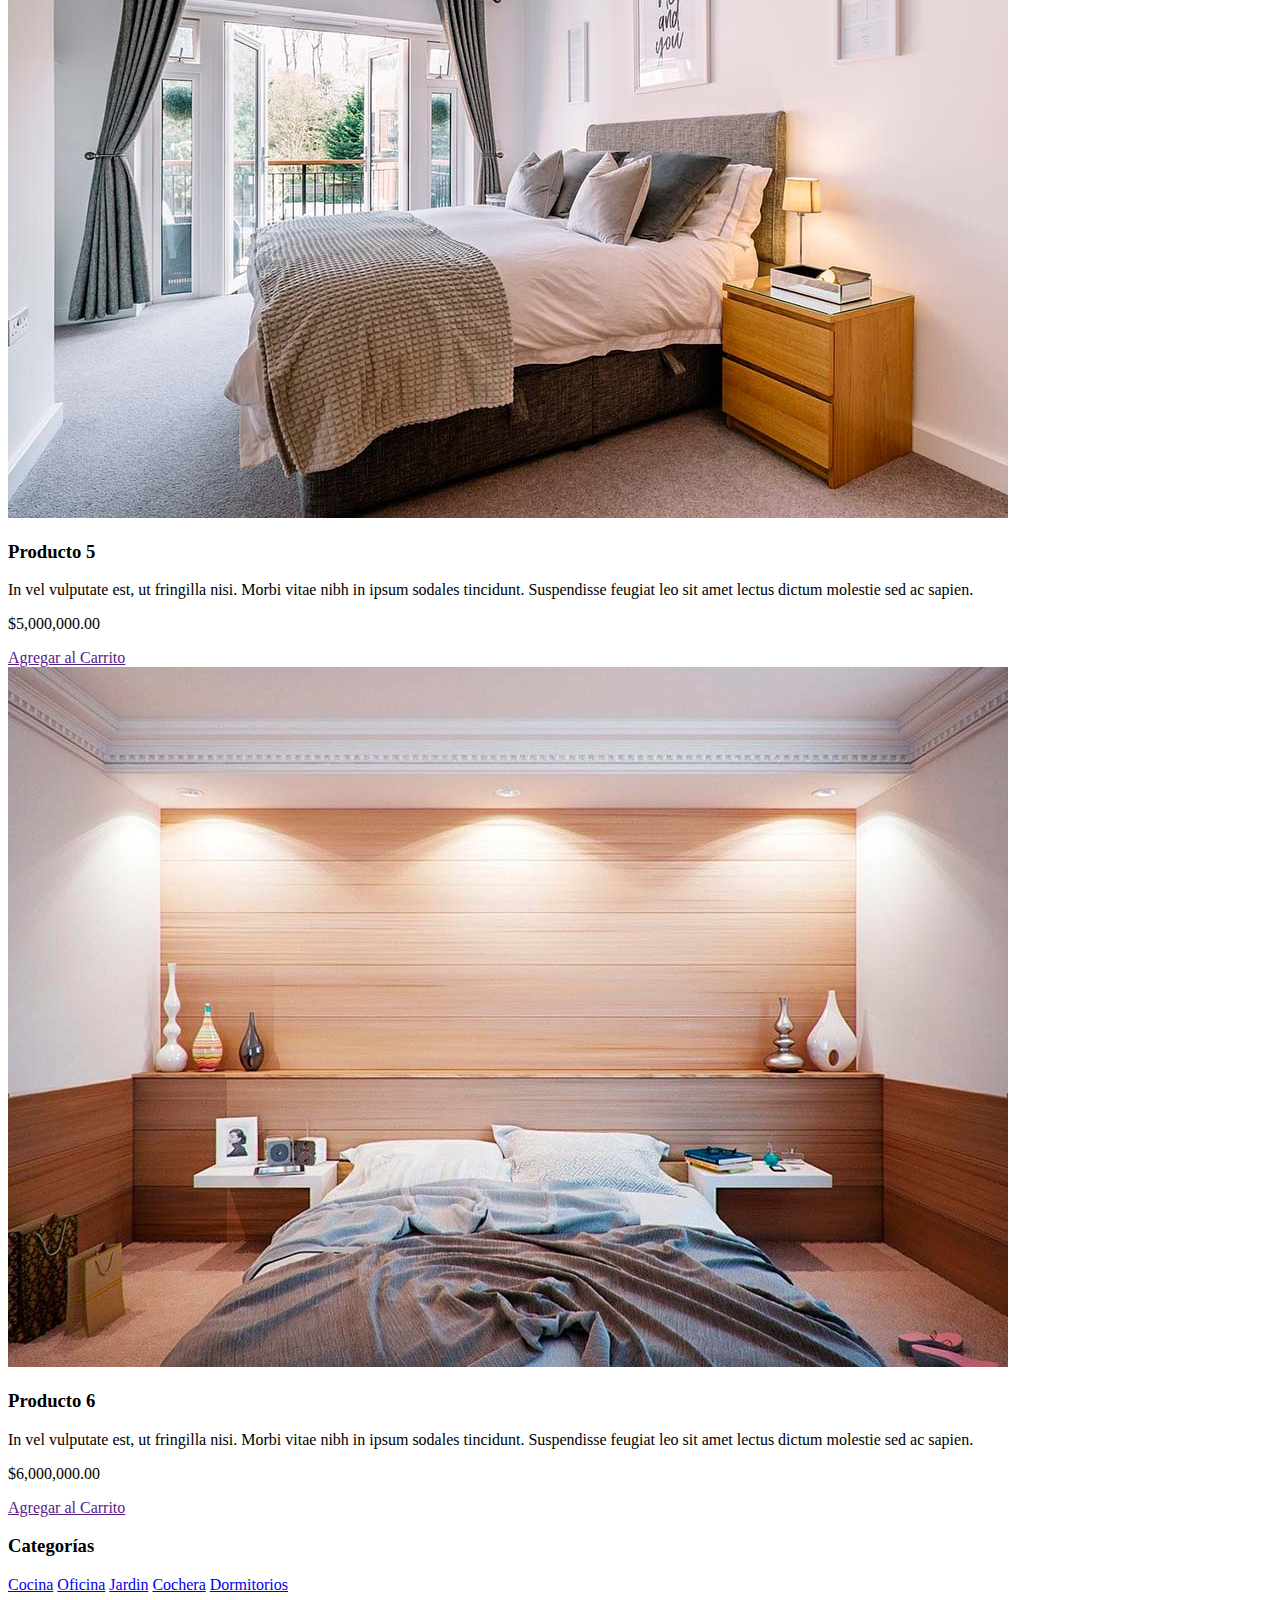
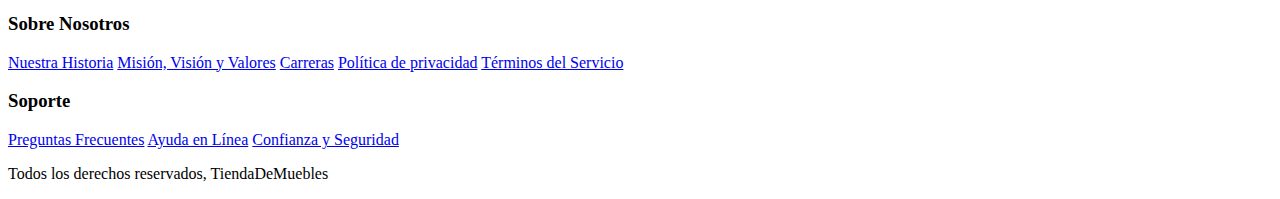
==== commit 7c12121a: "se agregaron estilos para dar color y formato a la página" ====
--- a/index.html
+++ b/index.html
@@ -5,17 +5,17 @@
     <meta charset="UTF-8">
     <meta http-equiv="X-UA-Compatible" content="IE=edge">
     <meta name="viewport" content="width=device-width, initial-scale=1.0">
-    <title>Aprendiendo HTML</title>
-
+    <title>Ecommerce - Home </title>
+    <link rel="stylesheet" href="css/app.css">
 </head>
 
 <body>
 
     <header>
-        <h1>Tienda de Muebles</h1>
+        <h1 class="nombre-sitio"> Tienda <span> Muebles </span> </h1>
     </header>
 
-    <nav>
+    <nav class="navegacion">
         <a href="index.html">Inicio</a>
         <a href="nosotros.html">Nosotros</a>
         <a href="tienda.html">Tienda</a>
@@ -25,7 +25,7 @@
     </nav>
 
     <section>
-        <h2>Categorias de Productos</h2>
+        <h2>Categorias de <span> Productos </span> </h2>
 
         <div>
             <img src="img/categoria1.jpg" alt="Imagen categoría">
@@ -44,7 +44,17 @@
 
     </section>
 
-    <section>
+    <section class="sobre-nosotros">
+        <div>
+            <h2>Sobre Nosotros</h2>
+            <p>Lorem ipsum dolor sit amet, consectetur adipisicing elit.
+                emporibus corporis blanditiis facilis quam fugit molestias vitae, dolor adipisci doloremque
+                sapiente harum qui, nulla iste accusantium. Repellat deleniti minus esse delectus.
+            </p>
+        </div>
+    </section>
+
+    <section class="sobre-empresa">
         <div>
             <h2>Sobre Nosotros</h2>
             <p>Lorem ipsum dolor sit amet, consectetur adipisicing elit.
@@ -139,6 +149,36 @@
 
 
     <footer>
+        <div>
+            <h3> Categorías </h3>
+
+            <nav class="navegacion">
+                <a class="enlace" href="#">Cocina</a>
+                <a class="enlace" href="#">Oficina</a>
+                <a class="enlace" href="#">Jardin</a>
+                <a class="enlace" href="#">Cochera</a>
+                <a class="enlace" href="#">Dormitorios</a>
+            </nav>
+        </div>
+        <div>
+            <h3> Sobre Nosotros </h3>
+            <nav class="navegacion">
+                <a class="enlace" href="#">Nuestra Historia</a>
+                <a class="enlace" href="#">Misión, Visión y Valores</a>
+                <a class="enlace" href="#">Carreras</a>
+                <a class="enlace" href="#">Política de privacidad</a>
+                <a class="enlace" href="#">Términos del Servicio</a>
+            </nav>
+        </div>
+        <div>
+            <h3> Soporte </h3>
+            <nav>
+                <a href="#">Preguntas Frecuentes</a>
+                <a href="#">Ayuda en Línea</a>
+                <a href="#">Confianza y Seguridad </a>
+                
+            </nav>
+        </div>
         <p>Todos los derechos reservados, TiendaDeMuebles</p>
     </footer>
 </body>
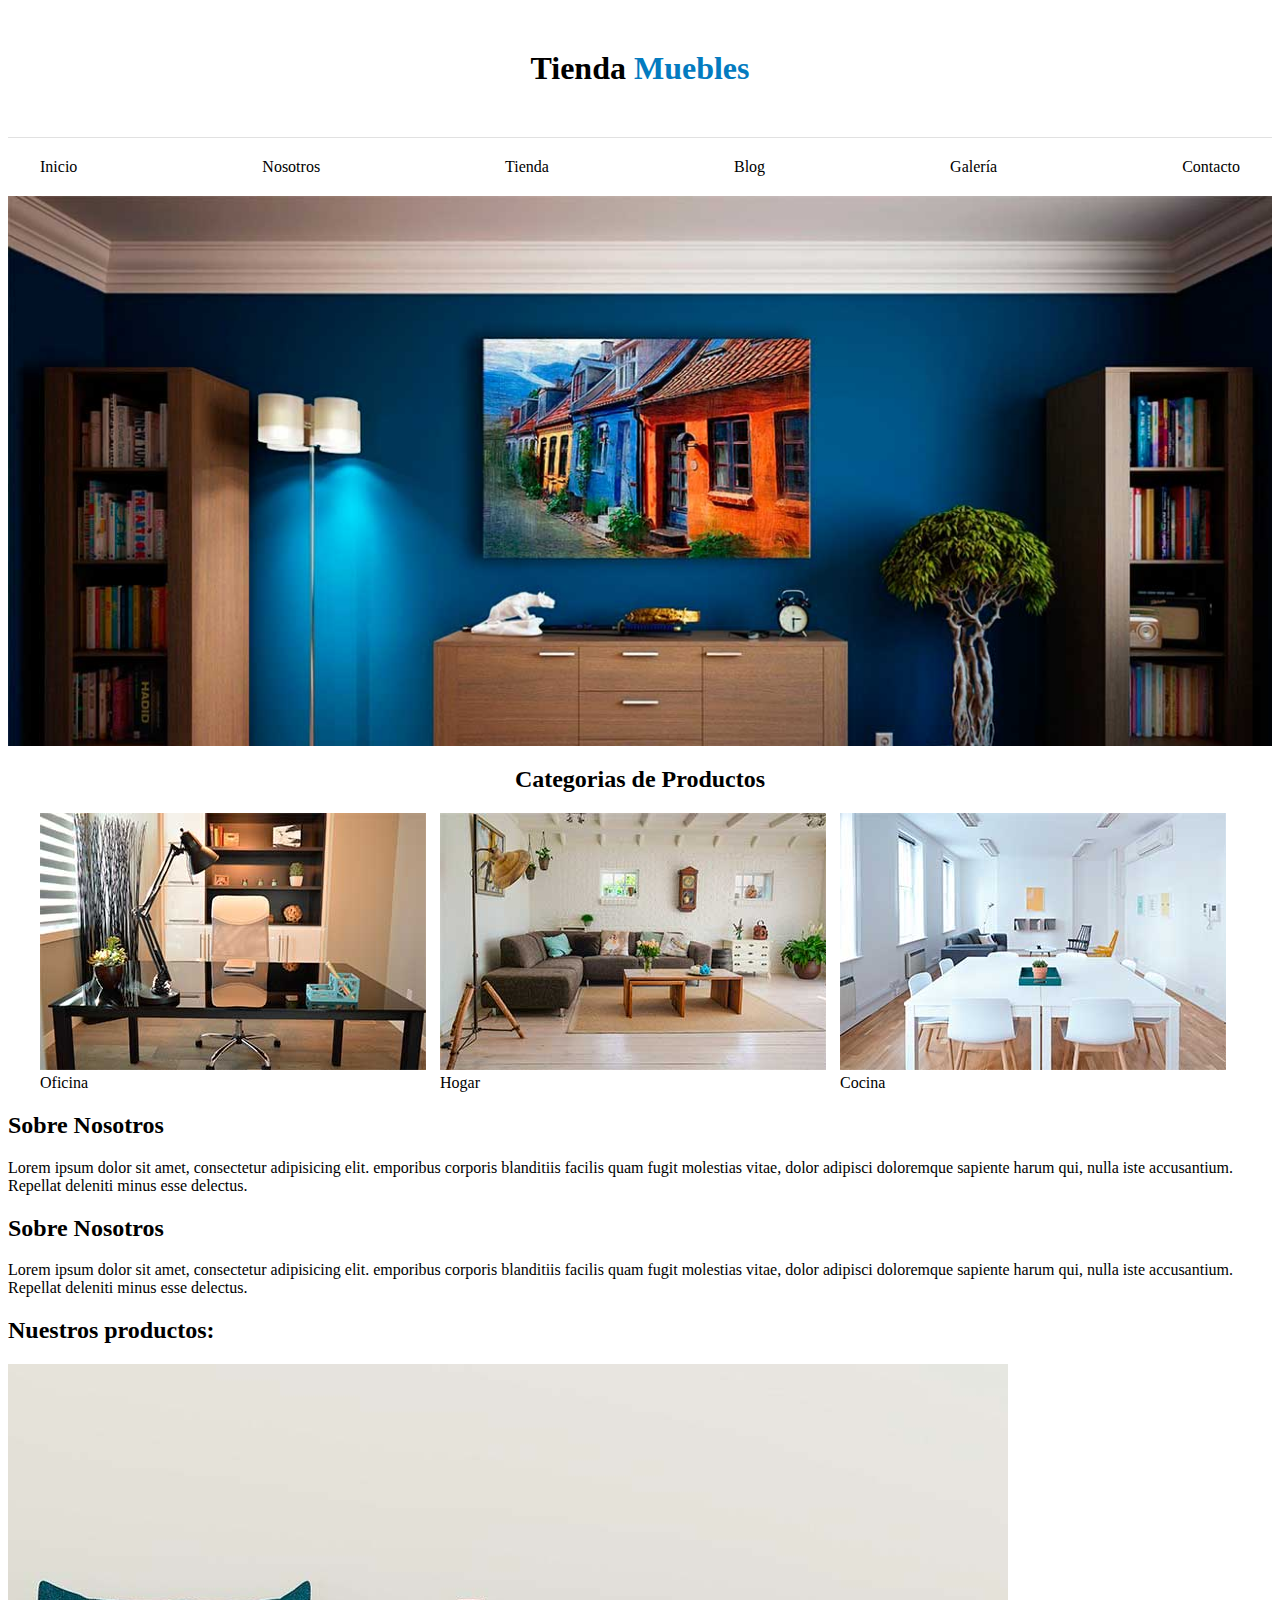
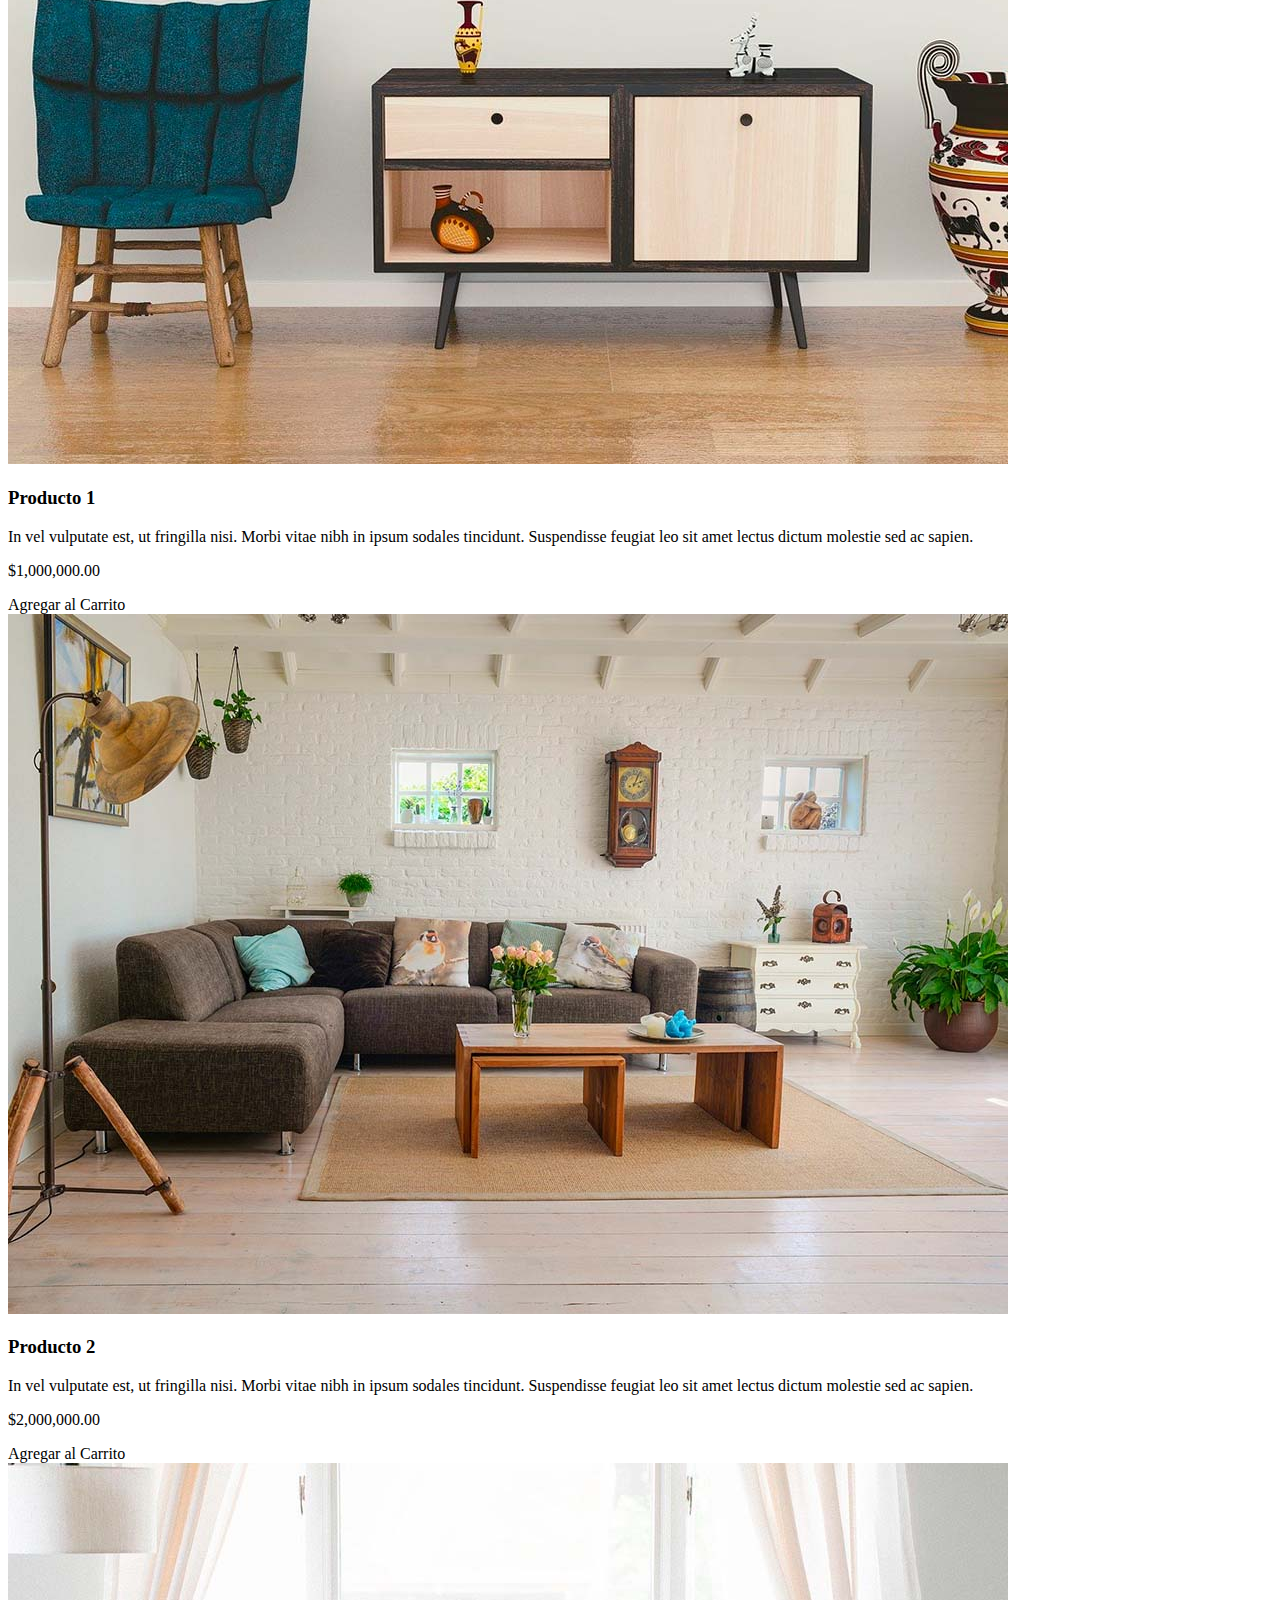
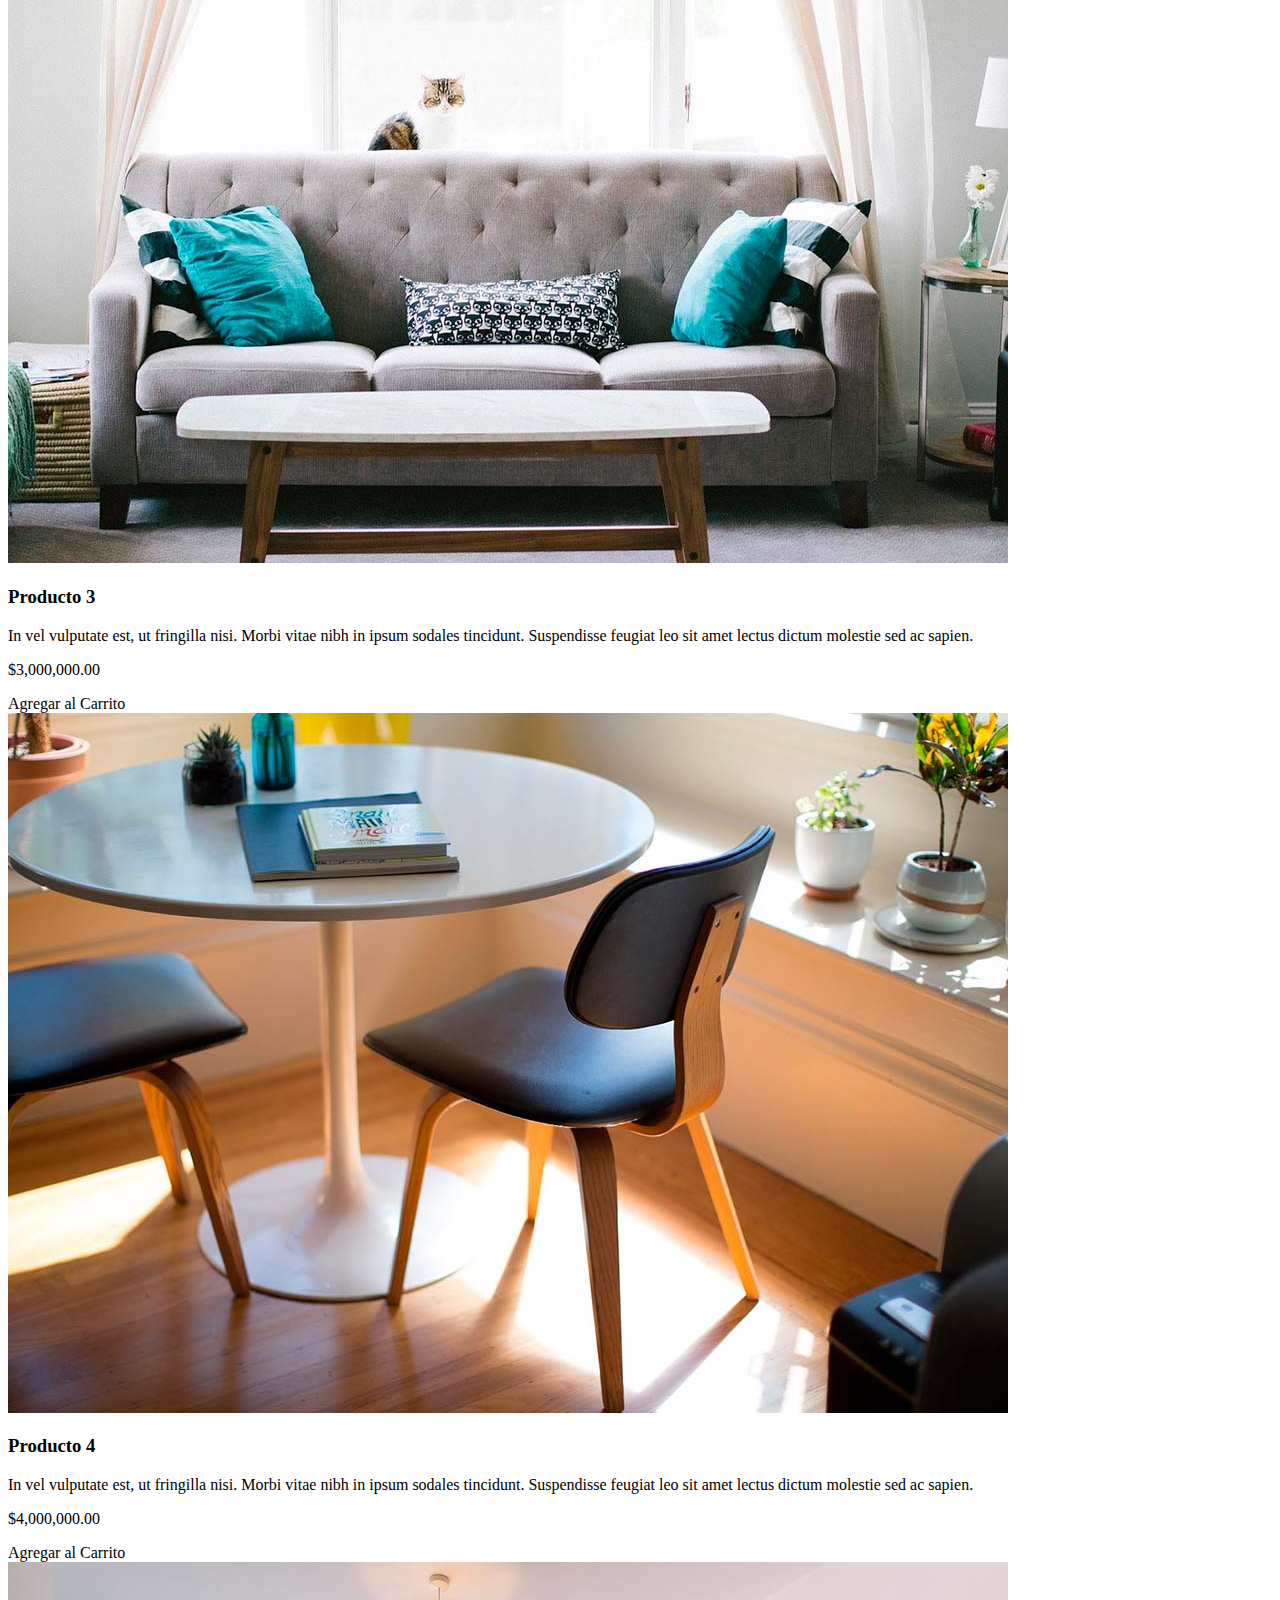
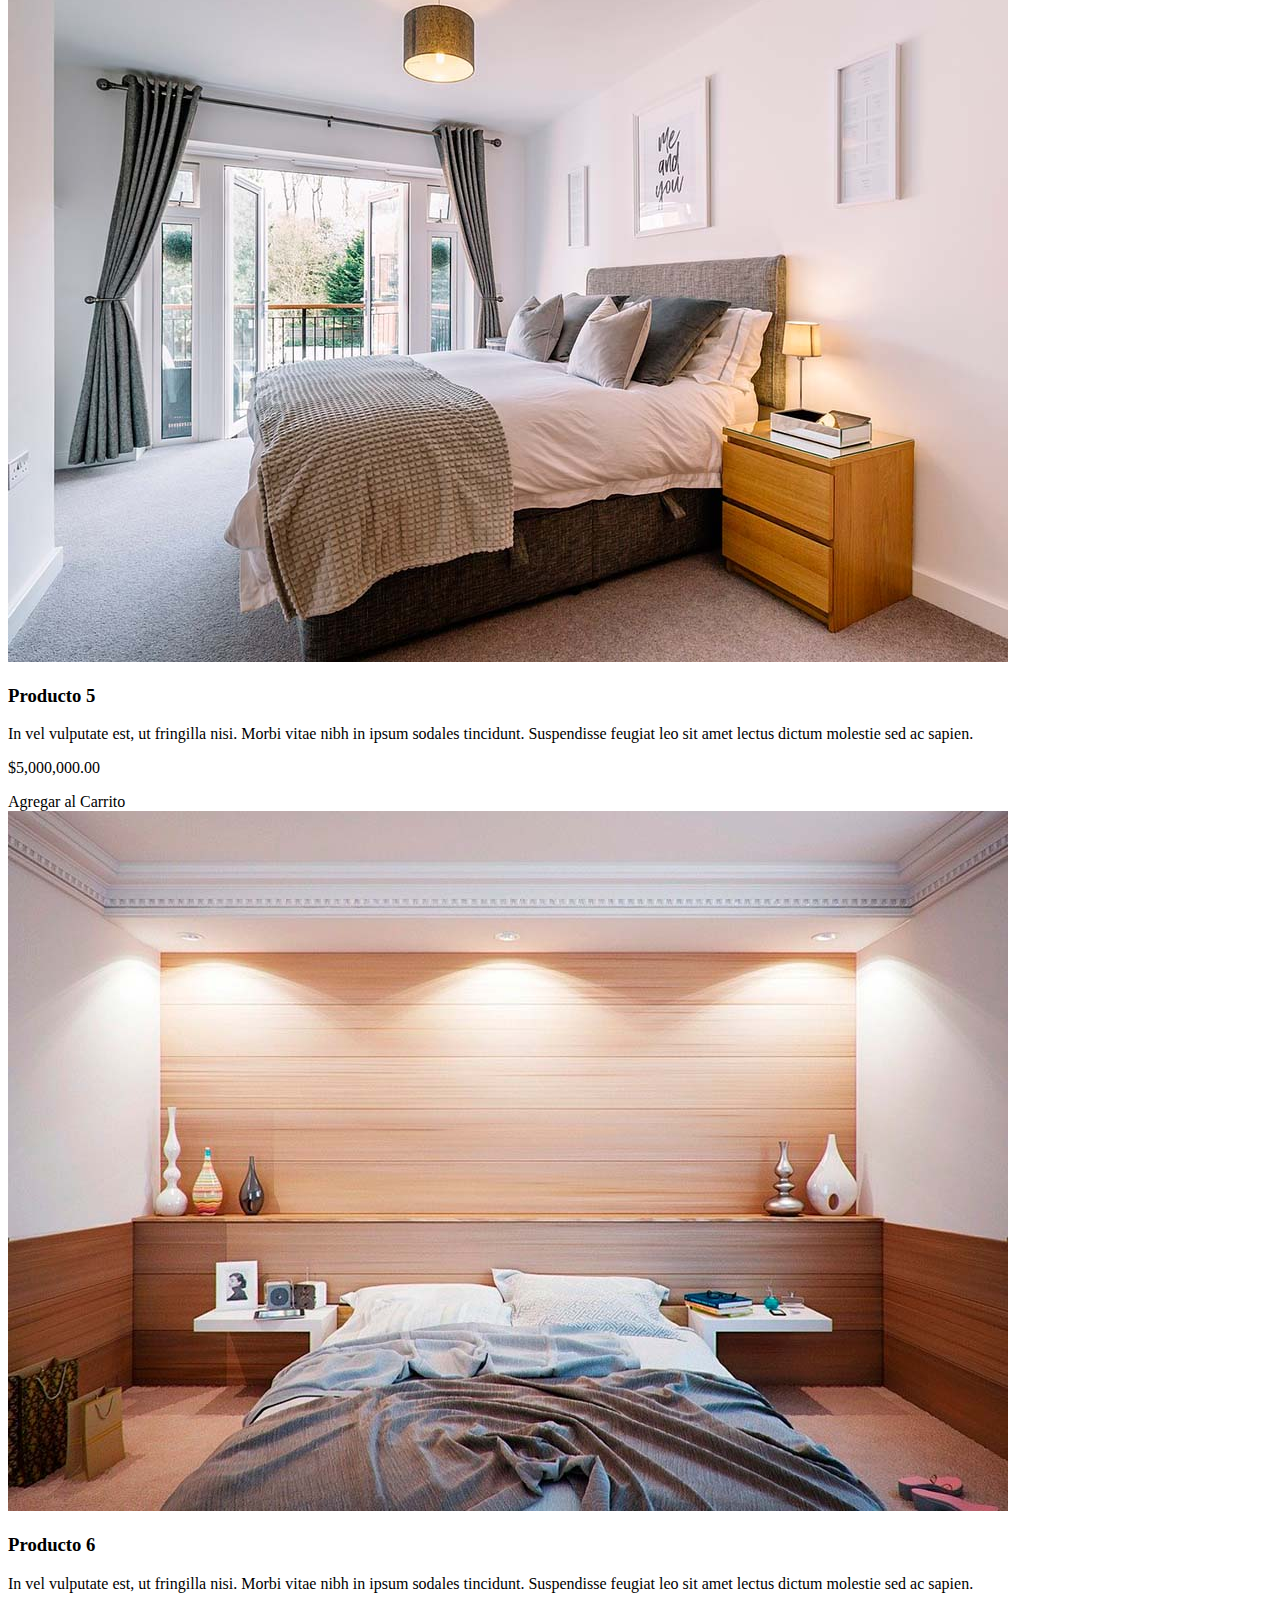
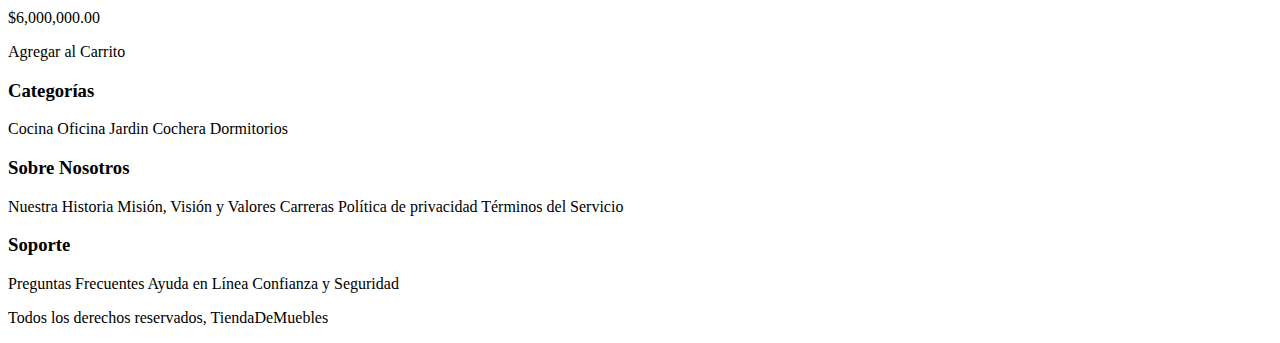
==== commit 62cd3aa6: "se agregaron estilos en navegacion y productos" ====
--- a/index.html
+++ b/index.html
@@ -6,6 +6,7 @@
     <meta http-equiv="X-UA-Compatible" content="IE=edge">
     <meta name="viewport" content="width=device-width, initial-scale=1.0">
     <title>Ecommerce - Home </title>
+    <link rel="stylesheet" href="css/normalize.css">
     <link rel="stylesheet" href="css/app.css">
 </head>
 
@@ -15,18 +16,23 @@
         <h1 class="nombre-sitio"> Tienda <span> Muebles </span> </h1>
     </header>
 
-    <nav class="navegacion">
-        <a href="index.html">Inicio</a>
-        <a href="nosotros.html">Nosotros</a>
-        <a href="tienda.html">Tienda</a>
-        <a href="blog.html">Blog</a>
-        <a href="galeria.html">Galería</a>
-        <a href="contacto.html">Contacto</a>
-    </nav>
+    <div class="container-nav">
+        <nav class="nav-principal container">
+            <a href="index.html">Inicio</a>
+            <a href="nosotros.html">Nosotros</a>
+            <a href="tienda.html">Tienda</a>
+            <a href="blog.html">Blog</a>
+            <a href="galeria.html">Galería</a>
+            <a href="contacto.html">Contacto</a>
+        </nav>
+    </div>
 
-    <section>
+    <div class="hero"></div>
+
+    <section class="container categorias">
         <h2>Categorias de <span> Productos </span> </h2>
 
+    <div class="listado-categorias">
         <div>
             <img src="img/categoria1.jpg" alt="Imagen categoría">
             <a href="#">Oficina</a>
@@ -41,6 +47,7 @@
             <img src="img/categoria3.jpg" alt="Imagen categoría">
             <a href="#">Cocina</a>
         </div>
+    </div>
 
     </section>
 
@@ -169,6 +176,7 @@
                 <a class="enlace" href="#">Política de privacidad</a>
                 <a class="enlace" href="#">Términos del Servicio</a>
             </nav>
+
         </div>
         <div>
             <h3> Soporte </h3>
--- a/css/app.css
+++ b/css/app.css
@@ -0,0 +1,59 @@
+
+html {
+    box-sizing: border-box;
+}
+*, *:before, *:after {
+    box-sizing: inherit;
+}
+/* globales*/
+a{
+    text-decoration: none;
+    color:black;
+
+}
+.container{
+    max-width: 1200px;
+    margin: 0 auto;
+}
+
+
+/* header y navegacion*/
+.nombre-sitio{
+    margin-top: 50px;
+    margin-bottom: 50px;
+    text-align: center;
+}
+
+.nombre-sitio span{  
+    color: #037bc0;
+}
+
+
+.container-nav{
+    border-top: 1px solid #e1e1e1;
+}
+
+
+.nav-principal{
+    padding: 20px 0;
+    display: flex;
+    flex-direction: row;
+    justify-content: space-between;
+}
+
+.hero{
+    height: 550px;
+    background-repeat:no-repeat;
+    background-size: cover;
+    background-image: url(../img/principal.jpg);
+}
+
+/** categorias */
+.categorias h2{
+    text-align: center;
+}
+
+.listado-categorias{
+    display: grid;
+    grid-template-columns: repeat(3, 1fr);
+}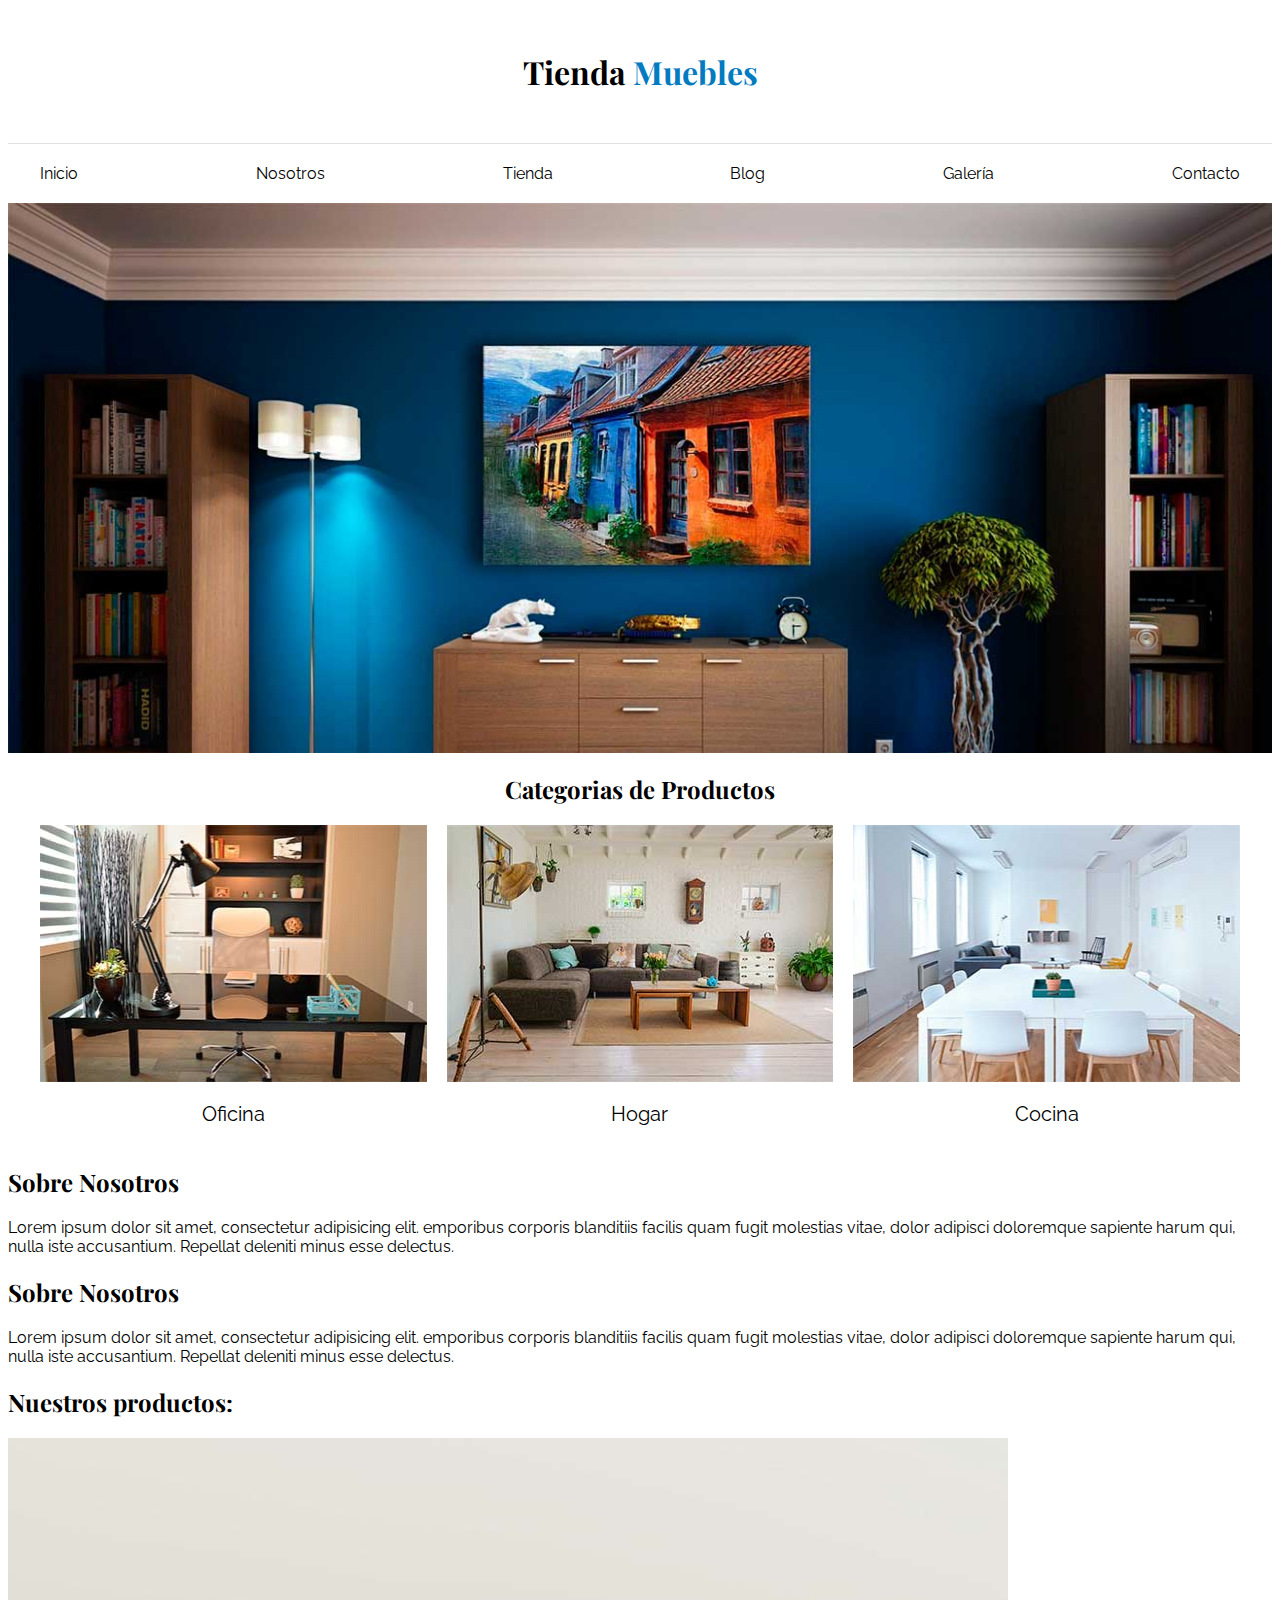
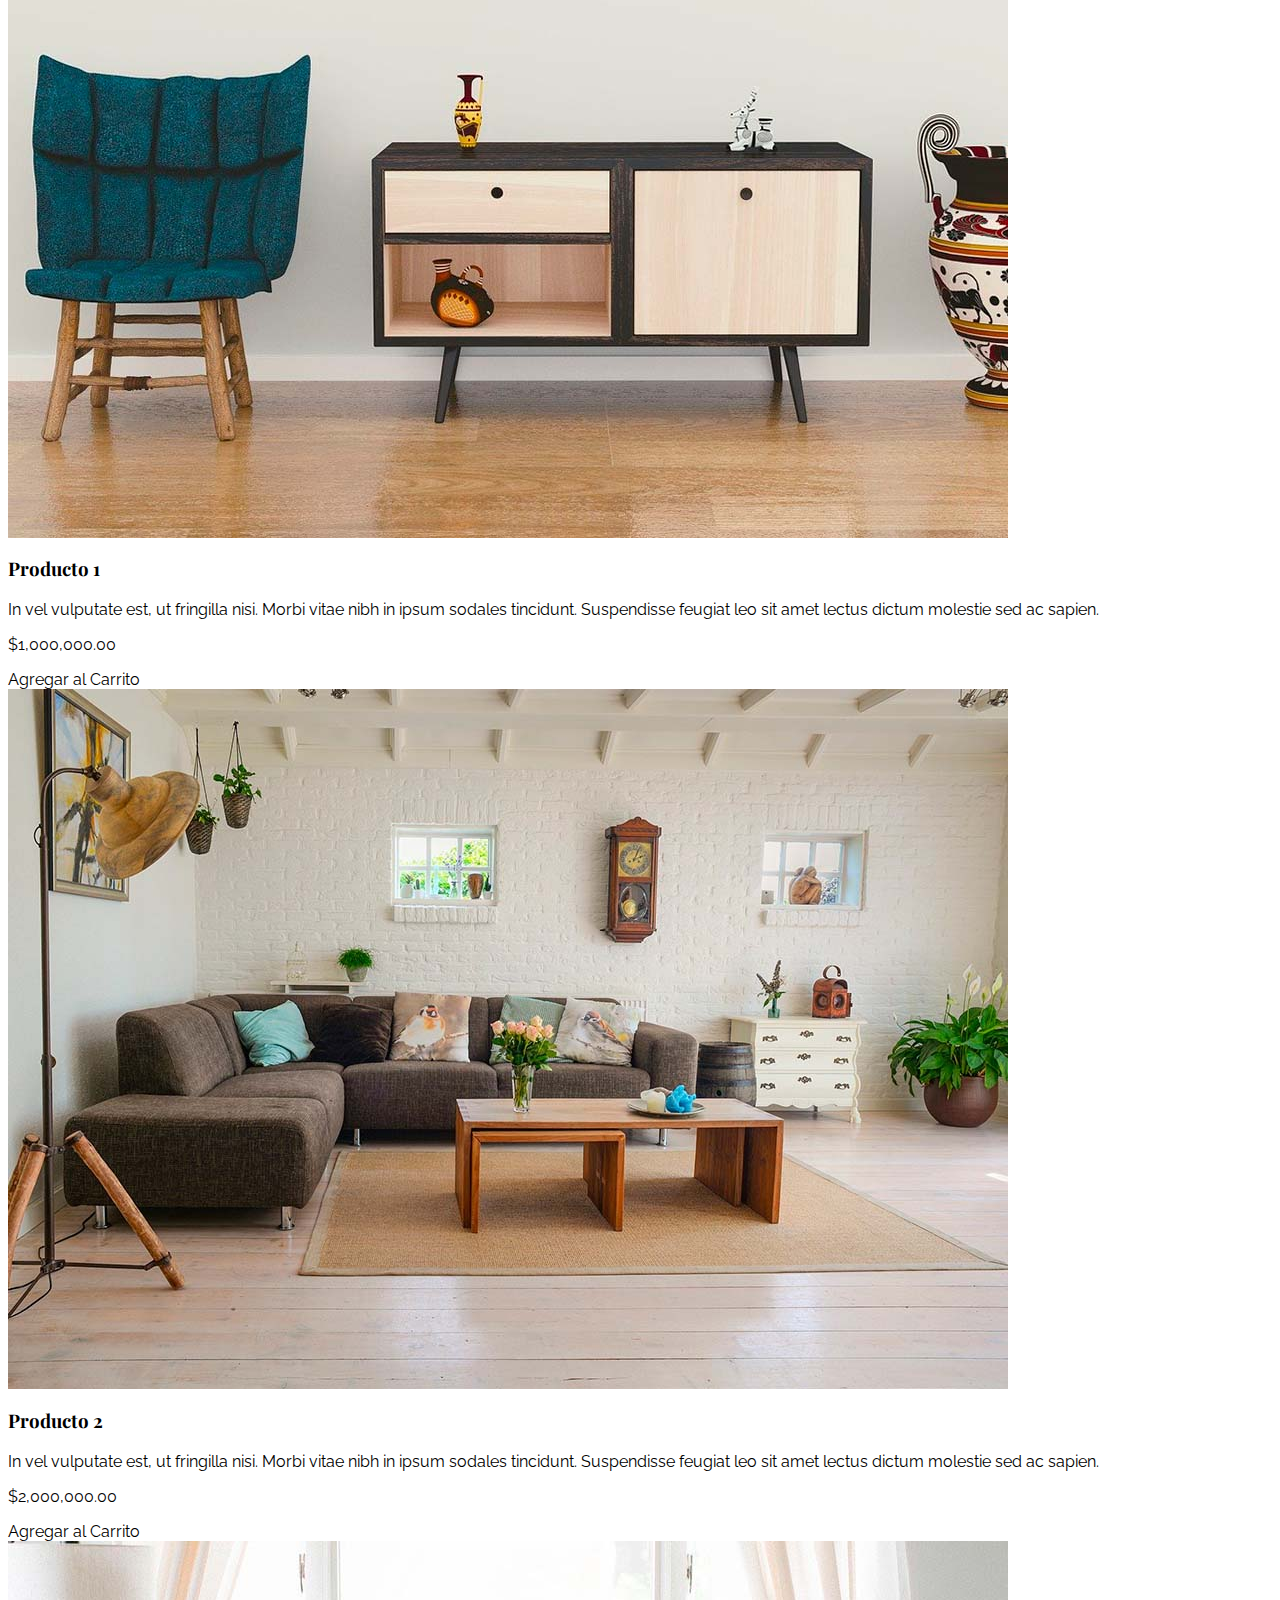
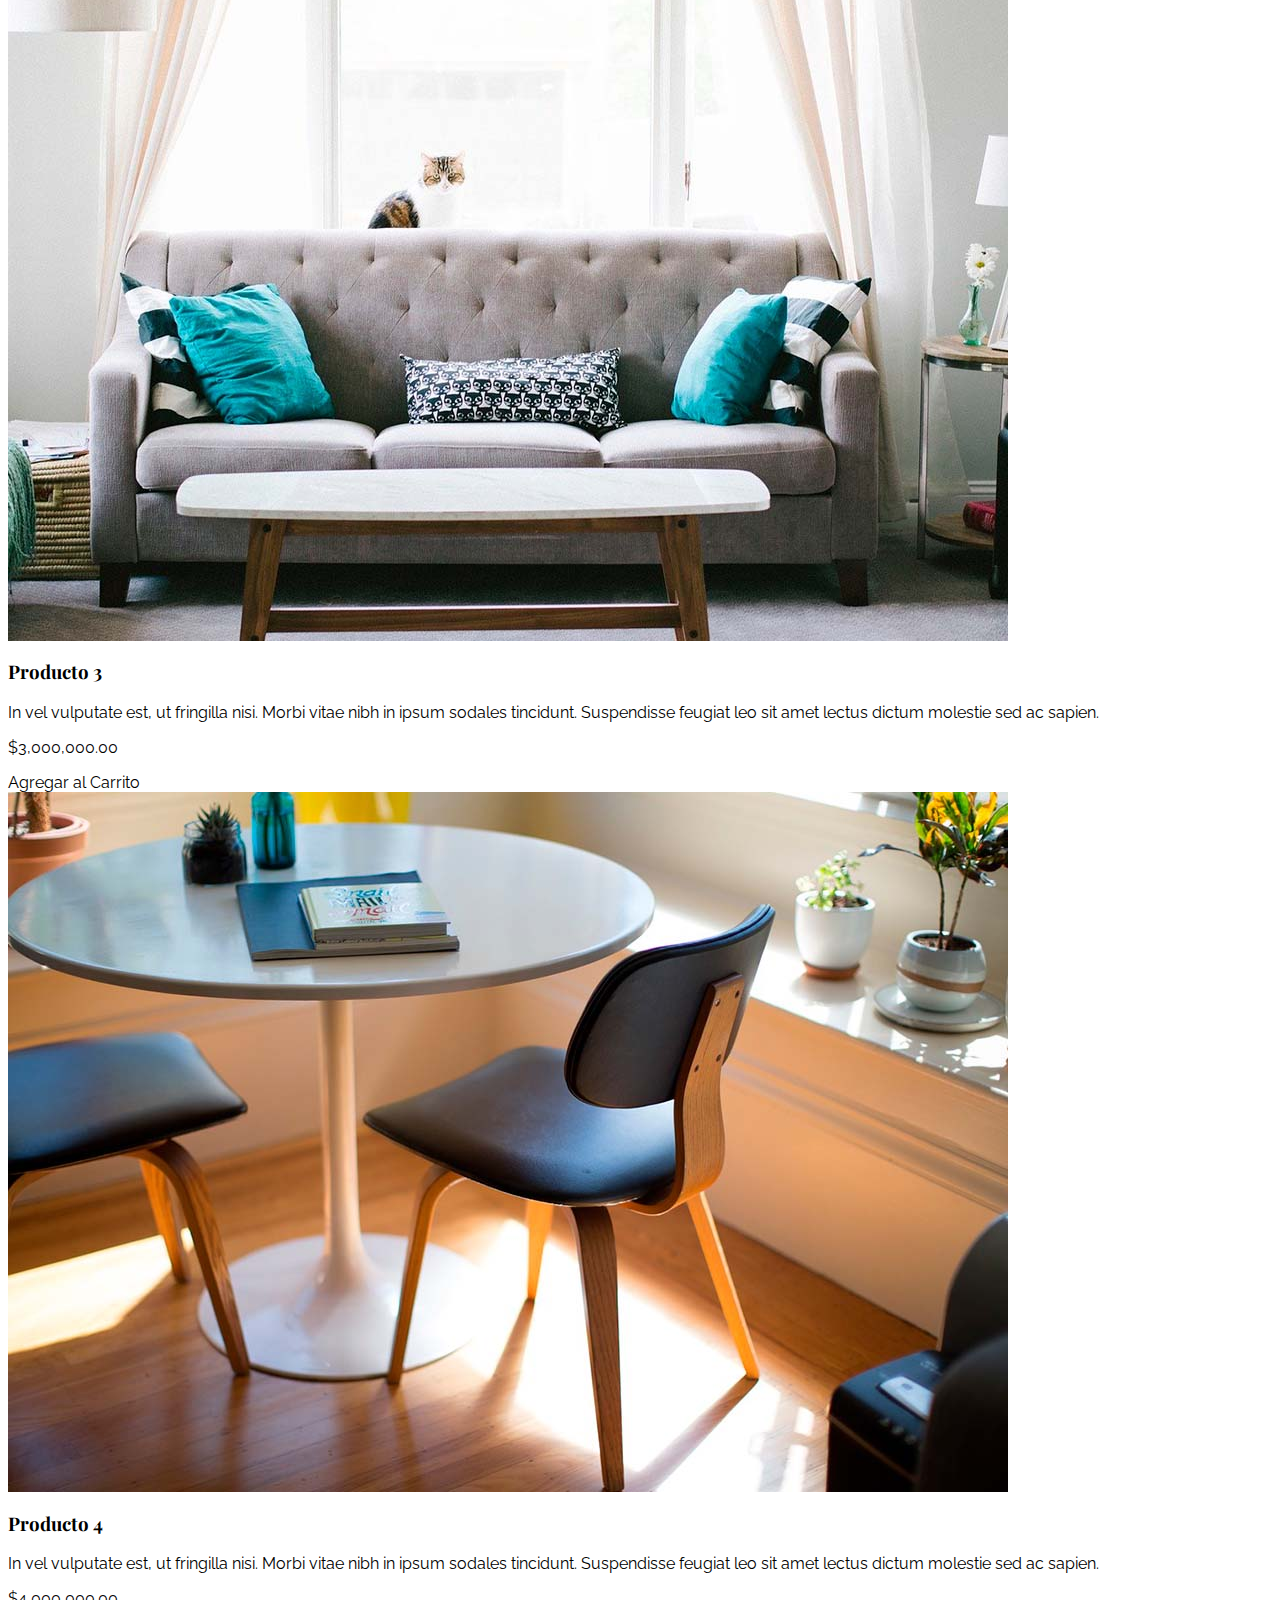
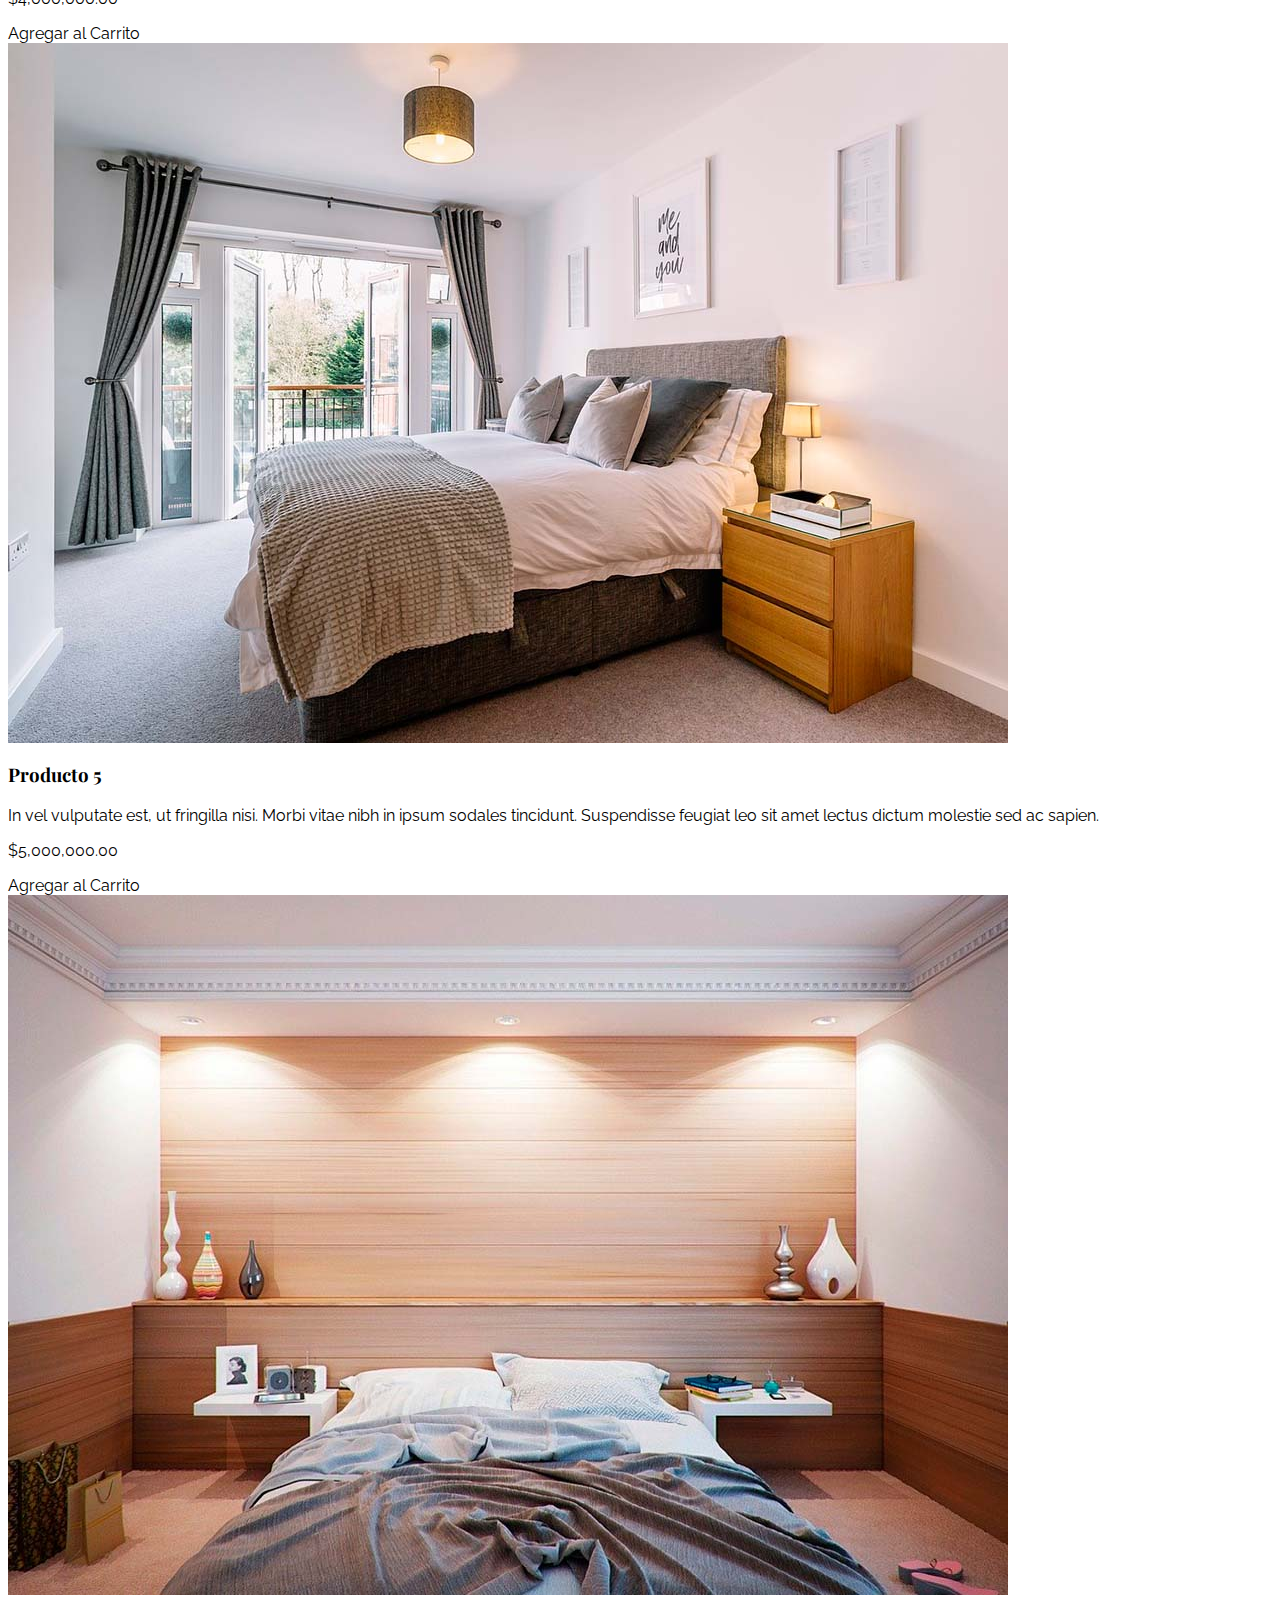
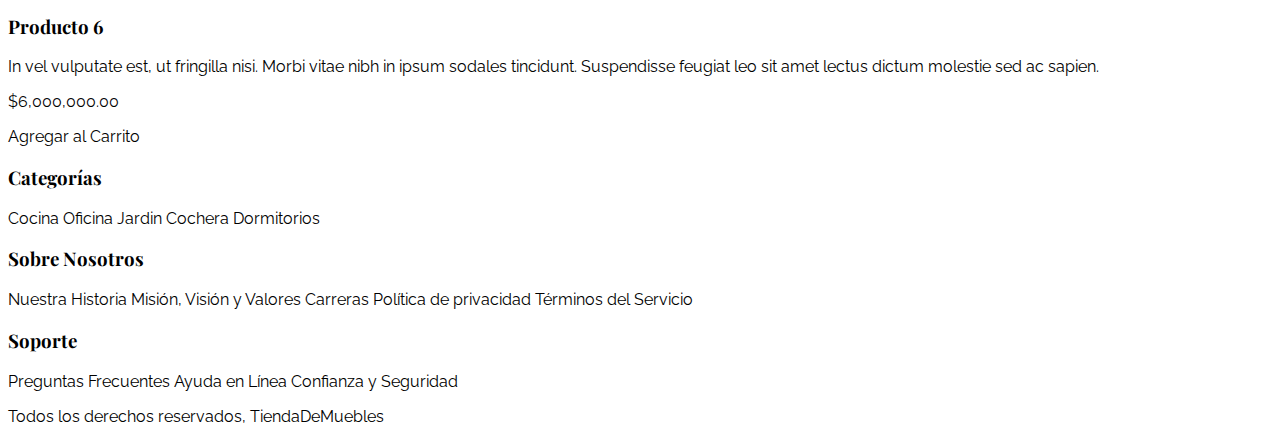
==== commit 3f47bae1: "se agregaron nuevas fuentes externas de Google Fonts" ====
--- a/index.html
+++ b/index.html
@@ -7,6 +7,10 @@
     <meta name="viewport" content="width=device-width, initial-scale=1.0">
     <title>Ecommerce - Home </title>
     <link rel="stylesheet" href="css/normalize.css">
+    <link rel="preconnect" href="https://fonts.googleapis.com">
+    <link rel="preconnect" href="https://fonts.gstatic.com" crossorigin>
+    <link href="https://fonts.googleapis.com/css2?family=Raleway:ital,wght@0,100..900;1,100..900&display=swap" rel="stylesheet">
+    <link href="https://fonts.googleapis.com/css2?family=Playfair+Display:ital,wght@0,400..900;1,400..900&family=Raleway:ital,wght@0,100..900;1,100..900&display=swap" rel="stylesheet">
     <link rel="stylesheet" href="css/app.css">
 </head>
 
@@ -33,17 +37,17 @@
         <h2>Categorias de <span> Productos </span> </h2>
 
     <div class="listado-categorias">
-        <div>
+        <div class="categoria">
             <img src="img/categoria1.jpg" alt="Imagen categoría">
             <a href="#">Oficina</a>
         </div>
 
-        <div>
+        <div class="categoria">
             <img src="img/categoria2.jpg" alt="Imagen categoría">
             <a href="#">Hogar</a>
         </div>
 
-        <div>
+        <div class="categoria">
             <img src="img/categoria3.jpg" alt="Imagen categoría">
             <a href="#">Cocina</a>
         </div>
--- a/css/app.css
+++ b/css/app.css
@@ -5,7 +5,18 @@
 *, *:before, *:after {
     box-sizing: inherit;
 }
+
+body{
+    font-family: "Raleway", sans-serif;
+}
+   
+
 /* globales*/
+h1, h2, h3{
+    font-family: "Playfair Display", serif;
+}
+
+
 a{
     text-decoration: none;
     color:black;
@@ -14,6 +25,11 @@
 .container{
     max-width: 1200px;
     margin: 0 auto;
+}
+
+img{
+    max-width: 100%;
+    display: block;
 }
 
 
@@ -53,7 +69,28 @@
     text-align: center;
 }
 
+.categoria{
+    display: flex;
+    flex-direction: column;
+}
+
+.categoria a{
+    text-align: center ;
+    display: block ;
+    padding: 20px;
+    font-size: 20px;
+    width: 100%;
+}
+
+.categoria a:hover {
+    background-color: #037bc0;
+    color: #fff;
+    border-bottom-right-radius: 10px ;
+}
+
+
 .listado-categorias{
     display: grid;
     grid-template-columns: repeat(3, 1fr);
+    gap: 20px;
 }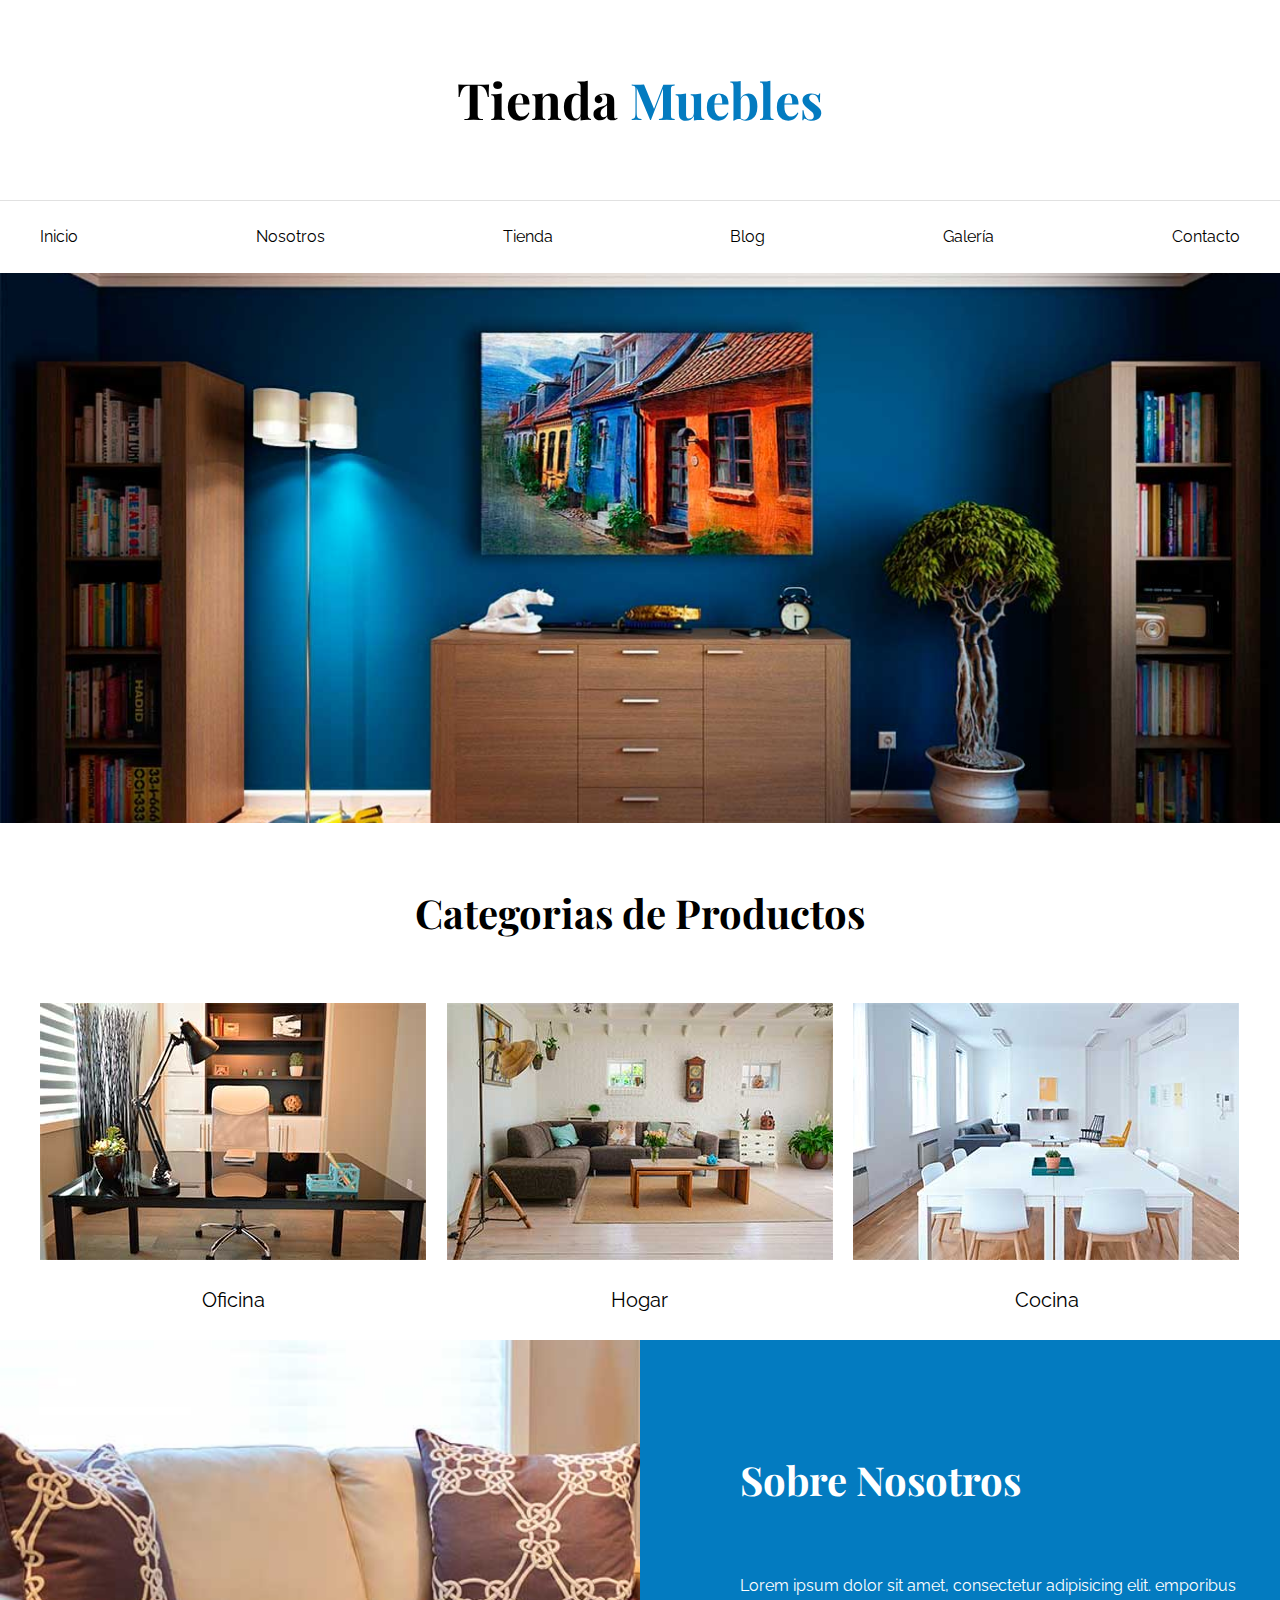
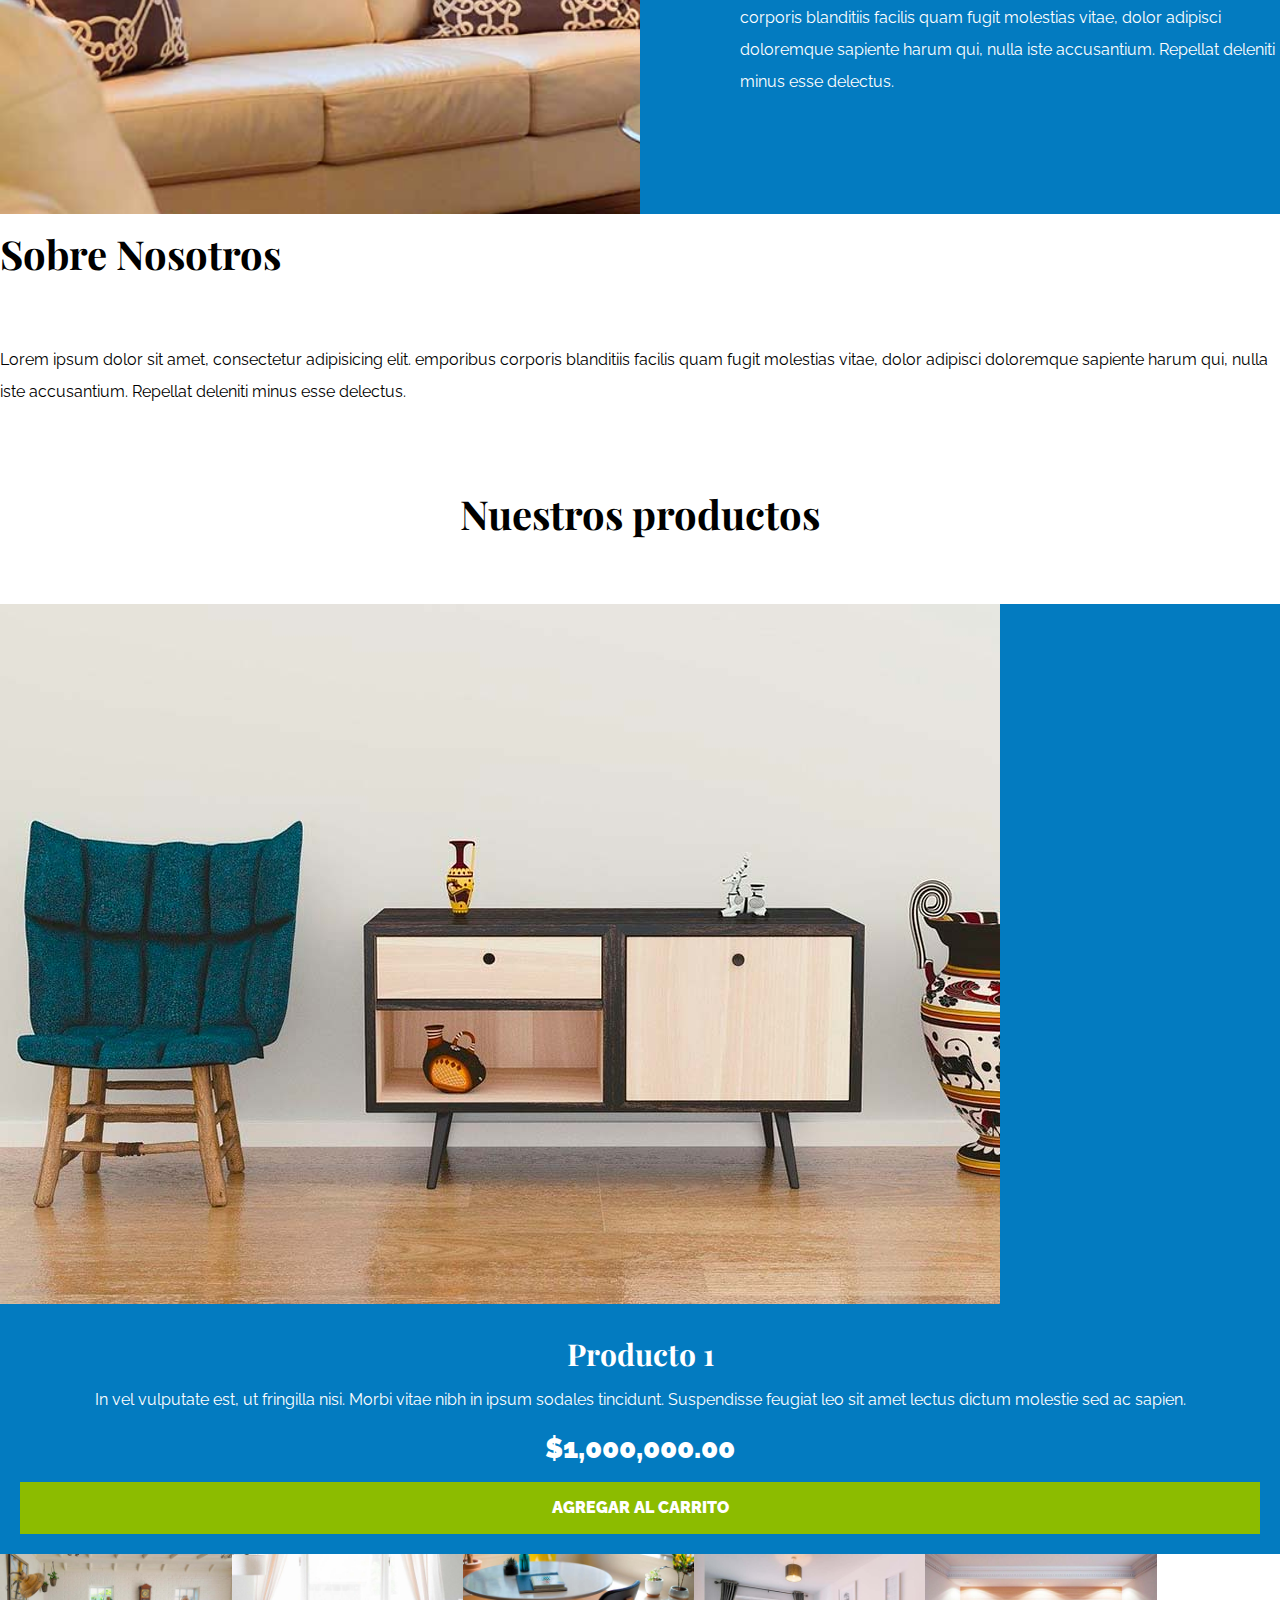
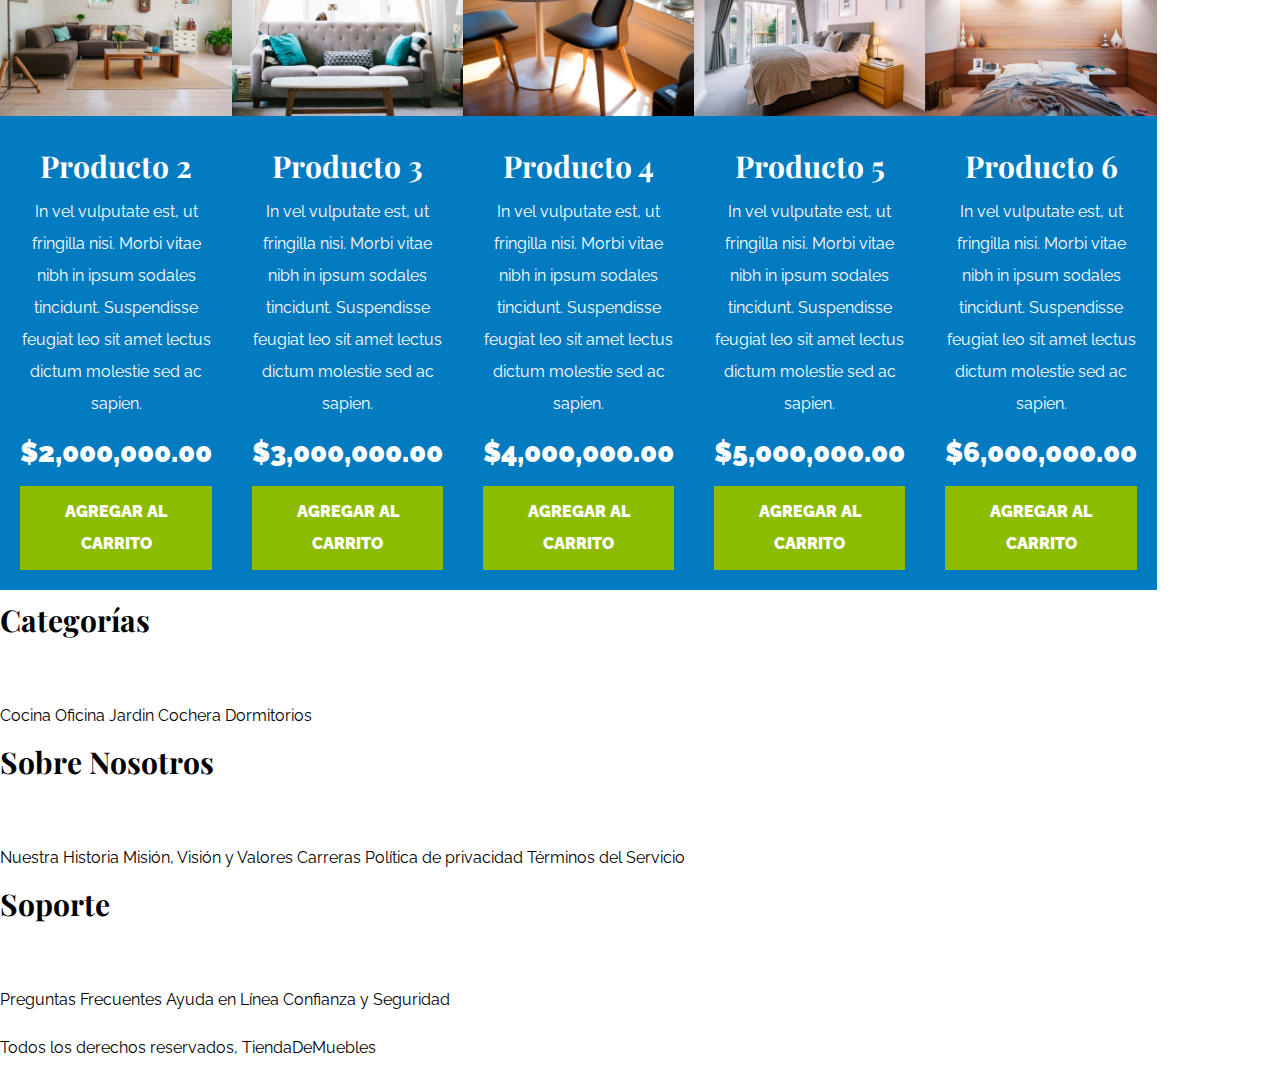
==== commit b1808423: "se añadieron estilos a los productos" ====
--- a/index.html
+++ b/index.html
@@ -34,7 +34,7 @@
     <div class="hero"></div>
 
     <section class="container categorias">
-        <h2>Categorias de <span> Productos </span> </h2>
+        <h2 class="text-center">Categorias de Productos</h2>
 
     <div class="listado-categorias">
         <div class="categoria">
@@ -56,6 +56,18 @@
     </section>
 
     <section class="sobre-nosotros">
+        <div class= "sobre-nosotros-flex">
+            <div class="texto-nosotros">
+                <h2>Sobre Nosotros</h2>
+                <p>Lorem ipsum dolor sit amet, consectetur adipisicing elit.
+                emporibus corporis blanditiis facilis quam fugit molestias vitae, dolor adipisci doloremque
+                sapiente harum qui, nulla iste accusantium. Repellat deleniti minus esse delectus.
+                </p>
+            </div>
+        </div>
+    </section>
+
+    <section class="sobre-empresa">
         <div>
             <h2>Sobre Nosotros</h2>
             <p>Lorem ipsum dolor sit amet, consectetur adipisicing elit.
@@ -65,93 +77,85 @@
         </div>
     </section>
 
-    <section class="sobre-empresa">
-        <div>
-            <h2>Sobre Nosotros</h2>
-            <p>Lorem ipsum dolor sit amet, consectetur adipisicing elit.
-                emporibus corporis blanditiis facilis quam fugit molestias vitae, dolor adipisci doloremque
-                sapiente harum qui, nulla iste accusantium. Repellat deleniti minus esse delectus.
-            </p>
-        </div>
-    </section>
-
-    <main>
-        <h2>Nuestros productos:</h2>
-        <div> 
-            <div>
+    <main class="main-content">
+        <h2 class="text-center">Nuestros productos</h2>
+
+        <div class="listado-productos"> 
+            <div class="producto">
                 <img src="img/producto1.jpg" alt="Imagen Producto">
                 
-                <div>
+                <div class=" texto-producto">
                     <h3>Producto 1</h3>
                     <p>In vel vulputate est, ut fringilla nisi. Morbi vitae nibh in ipsum sodales tincidunt. 
                         Suspendisse feugiat leo sit amet lectus dictum molestie sed ac sapien. </p>
-                        <p>$1,000,000.00</p>
-
-                        <a href="">Agregar al Carrito</a>
-                </div> <!--Info producto-->
-            </div> <!--Producto-->
-
-            <div>
+                        <p class="precio">$1,000,000.00</p>
+
+                        <a class="btn" href="#">Agregar al Carrito</a>
+                </div> <!--Info producto-->
+            </div> <!--Producto-->
+
+            <div class="producto">
                 <img src="img/producto2.jpg" alt="Imagen Producto">
                 
-                <div>
+                <div class="texto-producto">
                     <h3>Producto 2</h3>
                     <p>In vel vulputate est, ut fringilla nisi. Morbi vitae nibh in ipsum sodales tincidunt. 
                         Suspendisse feugiat leo sit amet lectus dictum molestie sed ac sapien. </p>
-                        <p>$2,000,000.00</p>
-
-                        <a href="">Agregar al Carrito</a>
-                </div> <!--Info producto-->
-            </div> <!--Producto-->
-            <div>
+                        <p class="precio">$2,000,000.00</p>
+
+                        <a class="btn" href="#">Agregar al Carrito</a>
+                </div> <!--Info producto-->
+            </div> <!--Producto-->
+
+            <div class="producto">
                 <img src="img/producto3.jpg" alt="Imagen Producto">
                 
-                <div>
+                <div class="texto-producto">
                     <h3>Producto 3</h3>
                     <p>In vel vulputate est, ut fringilla nisi. Morbi vitae nibh in ipsum sodales tincidunt. 
                         Suspendisse feugiat leo sit amet lectus dictum molestie sed ac sapien. </p>
-                        <p>$3,000,000.00</p>
-
-                        <a href="">Agregar al Carrito</a>
-                </div> <!--Info producto-->
-            </div> <!--Producto-->
-
-            <div>
+                        <p class="precio">$3,000,000.00</p>
+
+                        <a class= "btn" href="#">Agregar al Carrito</a>
+                </div> <!--Info producto-->
+            </div> <!--Producto-->
+
+            <div class="producto">
                 <img src="img/producto4.jpg" alt="Imagen Producto">
                 
-                <div>
+                <div class="texto-producto">
                     <h3>Producto 4</h3>
                     <p>In vel vulputate est, ut fringilla nisi. Morbi vitae nibh in ipsum sodales tincidunt. 
                         Suspendisse feugiat leo sit amet lectus dictum molestie sed ac sapien. </p>
-                        <p>$4,000,000.00</p>
-
-                        <a href="">Agregar al Carrito</a>
-                </div> <!--Info producto-->
-            </div> <!--Producto-->
-
-            <div>
+                        <p class="precio">$4,000,000.00</p>
+
+                        <a class="btn" href="#">Agregar al Carrito</a>
+                </div> <!--Info producto-->
+            </div> <!--Producto-->
+
+            <div class="producto">
                 <img src="img/producto5.jpg" alt="Imagen Producto">
                 
-                <div>
+                <div class="texto-producto">
                     <h3>Producto 5</h3>
                     <p>In vel vulputate est, ut fringilla nisi. Morbi vitae nibh in ipsum sodales tincidunt. 
                         Suspendisse feugiat leo sit amet lectus dictum molestie sed ac sapien. </p>
-                        <p>$5,000,000.00</p>
-
-                        <a href="">Agregar al Carrito</a>
-                </div> <!--Info producto-->
-            </div> <!--Producto-->
-
-            <div>
+                        <p class="precio">$5,000,000.00</p>
+
+                        <a class="btn" href="#">Agregar al Carrito</a>
+                </div> <!--Info producto-->
+            </div> <!--Producto-->
+
+            <div class="producto">
                 <img src="img/producto6.jpg" alt="Imagen Producto">
                 
-                <div>
+                <div class="texto-producto">
                     <h3>Producto 6</h3>
                     <p>In vel vulputate est, ut fringilla nisi. Morbi vitae nibh in ipsum sodales tincidunt. 
                         Suspendisse feugiat leo sit amet lectus dictum molestie sed ac sapien. </p>
-                        <p>$6,000,000.00</p>
-
-                        <a href="">Agregar al Carrito</a>
+                        <p class="precio">$6,000,000.00</p>
+
+                        <a class="btn" href="#">Agregar al Carrito</a>
                 </div> <!--Info producto-->
             </div> <!--Producto-->
         </div><!--Fin de listado de Productos-->
--- a/css/app.css
+++ b/css/app.css
@@ -1,6 +1,7 @@
 
 html {
     box-sizing: border-box;
+    font-size: 62.5%;  /** 1REM = 1Opx*/
 }
 *, *:before, *:after {
     box-sizing: inherit;
@@ -8,14 +9,28 @@
 
 body{
     font-family: "Raleway", sans-serif;
+    font-size: 1.6rem;
+    line-height: 2;
 }
    
-
 /* globales*/
 h1, h2, h3{
     font-family: "Playfair Display", serif;
+    margin: 0 0 5rem 0;
 }
 
+h1{
+    font-size: 5rem;
+
+} 
+
+h2{
+    font-size: 4rem;
+}
+
+h3{
+    font-size: 3rem;
+}
 
 a{
     text-decoration: none;
@@ -23,7 +38,7 @@
 
 }
 .container{
-    max-width: 1200px;
+    max-width: 120rem;
     margin: 0 auto;
 }
 
@@ -32,11 +47,29 @@
     display: block;
 }
 
+.btn{
+    background-color: #8cbc00;
+    display: block;
+    color: #fff;
+    text-transform: uppercase;
+    font-weight: 900;
+    padding: 1rem;
+    transition: background-color .3s ease-out; 
+}
+
+.btn:hover{
+        background-color: #769c02
+}
+
+/*utilidades*/
+.text-center {
+    text-align: center;
+}
 
 /* header y navegacion*/
+
 .nombre-sitio{
-    margin-top: 50px;
-    margin-bottom: 50px;
+    margin-top: 5rem;
     text-align: center;
 }
 
@@ -51,46 +84,108 @@
 
 
 .nav-principal{
-    padding: 20px 0;
+    padding: 2rem 0;
     display: flex;
     flex-direction: row;
     justify-content: space-between;
 }
 
 .hero{
-    height: 550px;
     background-repeat:no-repeat;
     background-size: cover;
     background-image: url(../img/principal.jpg);
+    background-position: center center;
+    height: 55rem;
 }
 
 /** categorias */
-.categorias h2{
-    text-align: center;
-}
 
-.categoria{
-    display: flex;
-    flex-direction: column;
+.categorias {
+    padding-top: 5rem;
 }
 
 .categoria a{
     text-align: center ;
     display: block ;
-    padding: 20px;
-    font-size: 20px;
-    width: 100%;
+    padding: 2rem;
+    font-size: 2rem;
 }
 
 .categoria a:hover {
     background-color: #037bc0;
     color: #fff;
-    border-bottom-right-radius: 10px ;
+    border-bottom-right-radius: 1rem ;
 }
 
 
 .listado-categorias{
     display: grid;
     grid-template-columns: repeat(3, 1fr);
-    gap: 20px;
+    gap: 2rem;
+}
+
+
+/* bloque nosotros*/
+
+.sobre-nosotros{
+    background-image: linear-gradient( to right, transparent 50%, #037bc0 50%, #037bc0 100%),
+    url(../img/nosotros.jpg);
+    background-position: left center;
+    padding: 10rem 0;
+    background-repeat: no-repeat;
+    background-size: 100%, 120rem;
+
+}
+
+
+.sobre-nosotros-flex{
+    display: flex;
+    justify-content: flex-end;
+}
+
+.texto-nosotros{
+    flex-basis: 50%;
+    padding-left: 10rem;
+    color: #fff;
+}
+
+/*listado de productos*/
+.main-content{
+    padding-top: 5rem ;
+}
+
+.listado-productos{
+    display: grid;
+    grid-template-columns: repeat(6, 1fr);
+}
+
+.producto:nth-child(1) {
+    grid-column-start: 1 ;
+    grid-column-end: 7;
+}
+
+
+
+
+.producto{
+    background-color: #037bc0;
+}
+
+.texto-producto{
+    text-align: center;
+    color: #fff;
+    padding: 2rem;
+
+}
+.texto-producto h3{
+    margin: 0;
+}
+
+.texto-producto p{
+    margin: 0 0 .5rem 0;
+}
+
+.texto-producto .precio{
+    font-size: 2.8rem;
+    font-weight: 900;
 }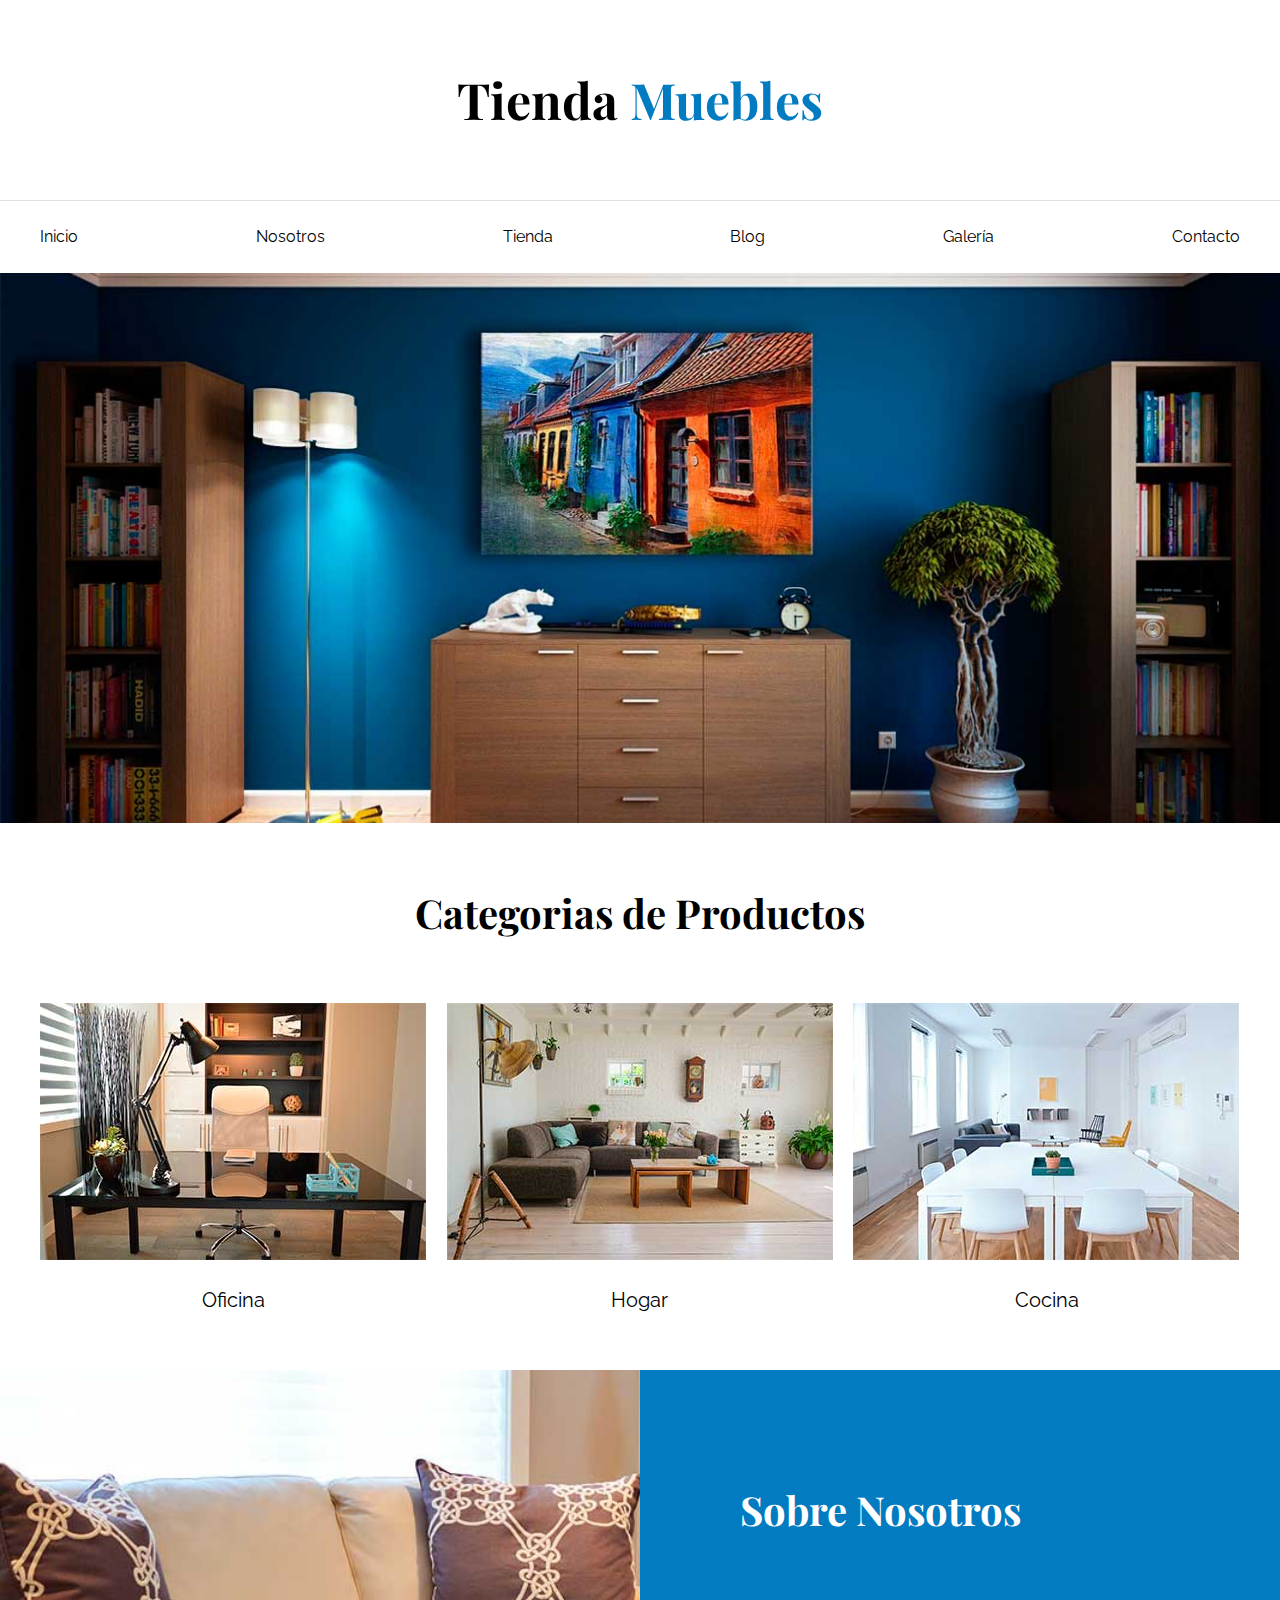
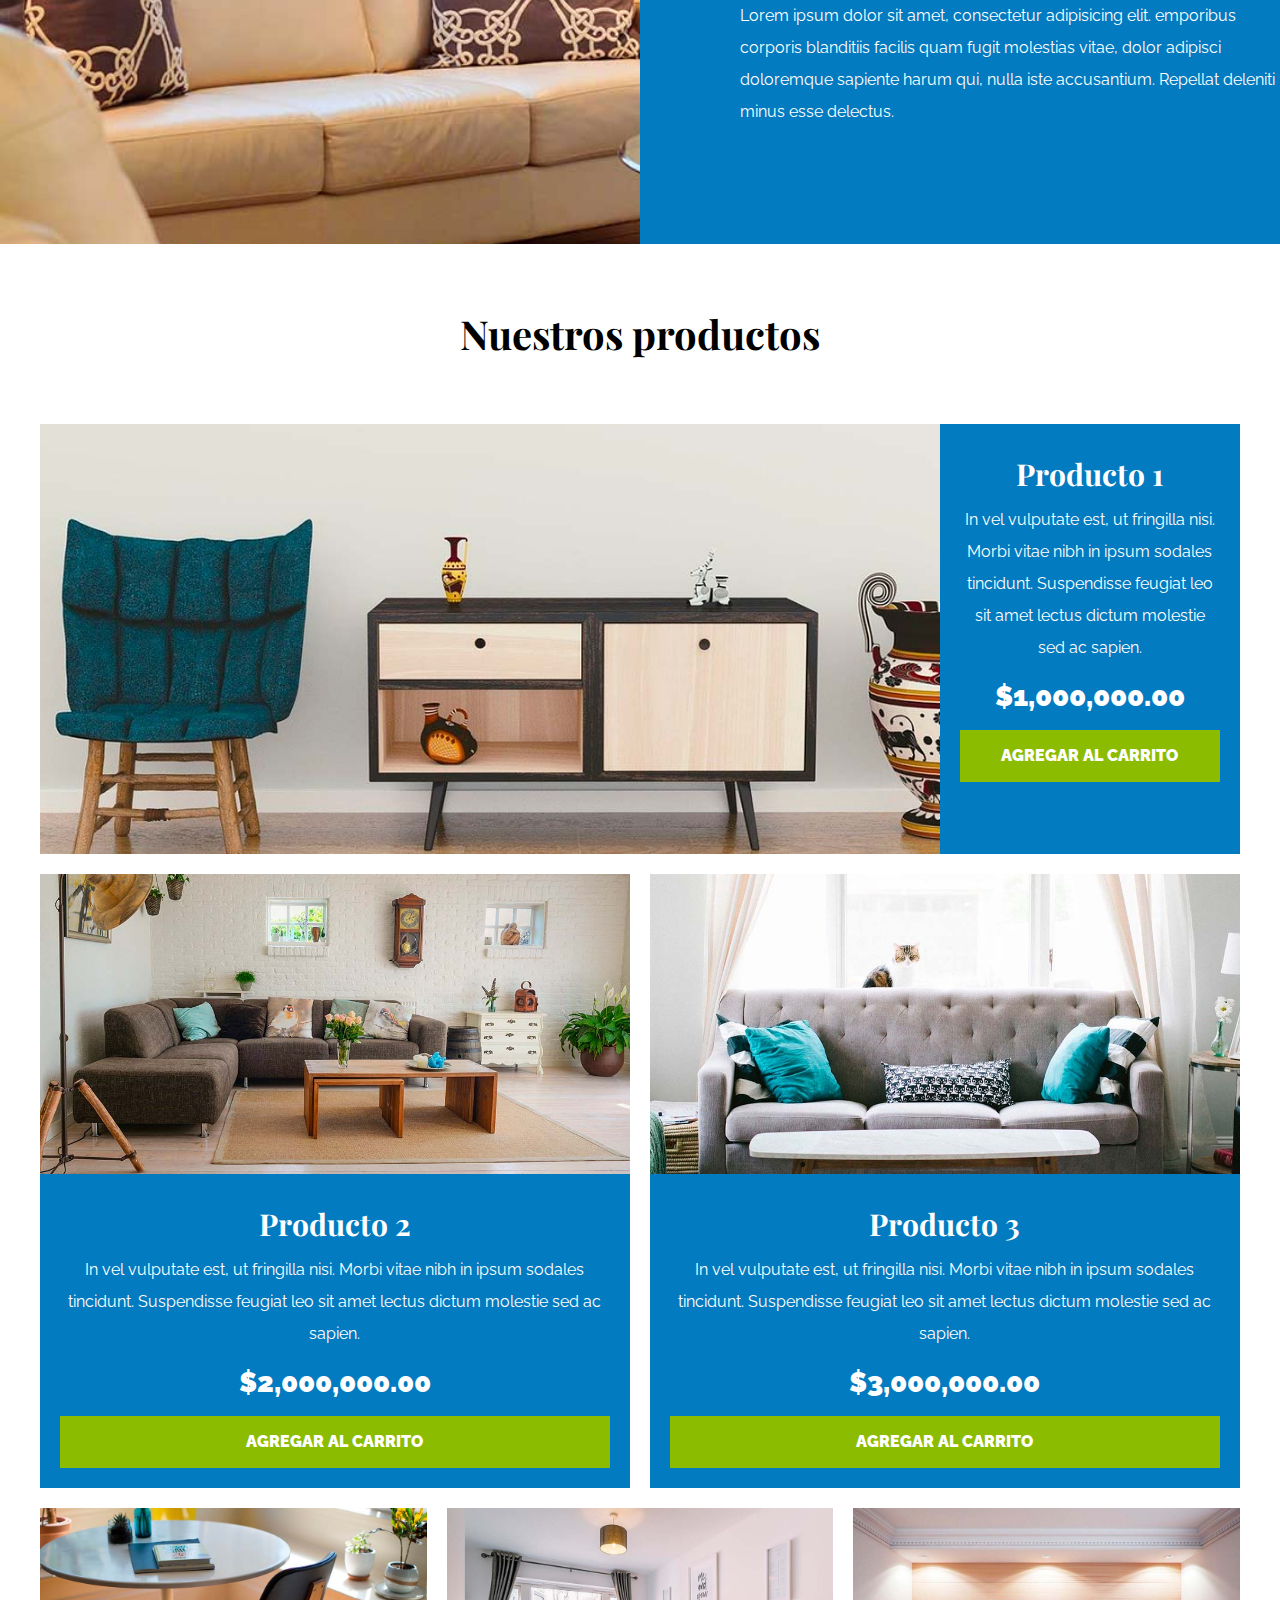
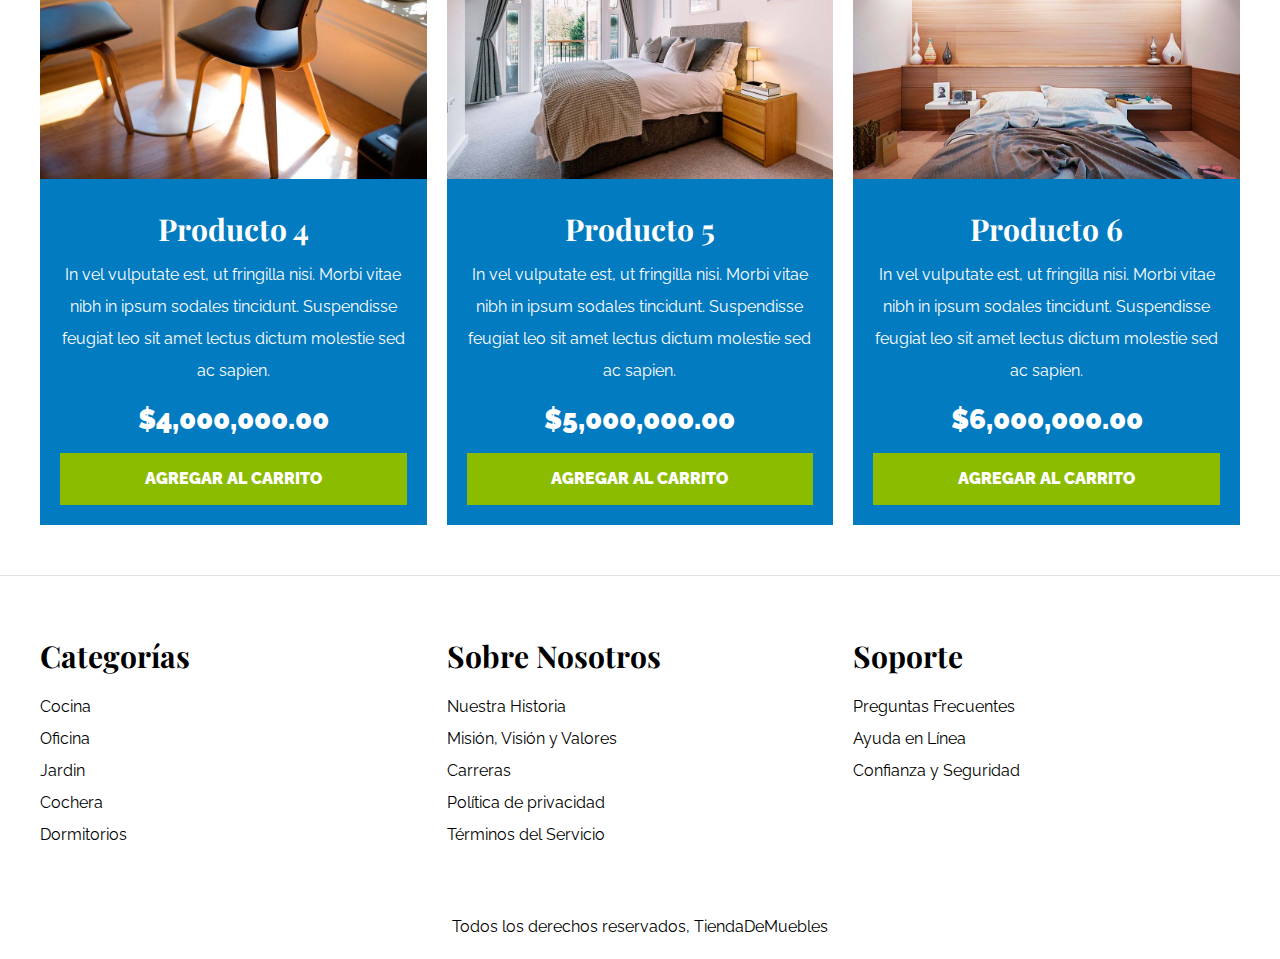
==== commit bddf9542: "ajustes de estilos en el footer y pagina inicial" ====
--- a/index.html
+++ b/index.html
@@ -67,17 +67,7 @@
         </div>
     </section>
 
-    <section class="sobre-empresa">
-        <div>
-            <h2>Sobre Nosotros</h2>
-            <p>Lorem ipsum dolor sit amet, consectetur adipisicing elit.
-                emporibus corporis blanditiis facilis quam fugit molestias vitae, dolor adipisci doloremque
-                sapiente harum qui, nulla iste accusantium. Repellat deleniti minus esse delectus.
-            </p>
-        </div>
-    </section>
-
-    <main class="main-content">
+    <main class="main-content container">
         <h2 class="text-center">Nuestros productos</h2>
 
         <div class="listado-productos"> 
@@ -163,40 +153,42 @@
     </main>
 
 
-    <footer>
-        <div>
-            <h3> Categorías </h3>
+    <footer class="site-footer">
+        <div class="grid-footer container">
+            <div>
+                <h3> Categorías </h3>
 
-            <nav class="navegacion">
-                <a class="enlace" href="#">Cocina</a>
-                <a class="enlace" href="#">Oficina</a>
-                <a class="enlace" href="#">Jardin</a>
-                <a class="enlace" href="#">Cochera</a>
-                <a class="enlace" href="#">Dormitorios</a>
-            </nav>
+                <nav class="footer-menu">
+                    <a href="#">Cocina</a>
+                    <a href="#">Oficina</a>
+                    <a href="#">Jardin</a>
+                    <a href="#">Cochera</a>
+                    <a href="#">Dormitorios</a>
+                </nav>
+            </div>
+            <div>
+                <h3> Sobre Nosotros </h3>
+                <nav class="footer-menu">
+                    <a href="#">Nuestra Historia</a>
+                    <a href="#">Misión, Visión y Valores</a>
+                    <a href="#">Carreras</a>
+                    <a href="#">Política de privacidad</a>
+                    <a href="#">Términos del Servicio</a>
+                </nav>
+
+            </div>
+
+            <div>
+                <h3> Soporte </h3>
+                <nav class="footer-menu">
+                    <a href="#">Preguntas Frecuentes</a>
+                    <a href="#">Ayuda en Línea</a>
+                    <a href="#">Confianza y Seguridad </a>  
+                </nav>
+            </div>
         </div>
-        <div>
-            <h3> Sobre Nosotros </h3>
-            <nav class="navegacion">
-                <a class="enlace" href="#">Nuestra Historia</a>
-                <a class="enlace" href="#">Misión, Visión y Valores</a>
-                <a class="enlace" href="#">Carreras</a>
-                <a class="enlace" href="#">Política de privacidad</a>
-                <a class="enlace" href="#">Términos del Servicio</a>
-            </nav>
+        <p class="copyright">Todos los derechos reservados, TiendaDeMuebles</p>
+    </footer>
 
-        </div>
-        <div>
-            <h3> Soporte </h3>
-            <nav>
-                <a href="#">Preguntas Frecuentes</a>
-                <a href="#">Ayuda en Línea</a>
-                <a href="#">Confianza y Seguridad </a>
-                
-            </nav>
-        </div>
-        <p>Todos los derechos reservados, TiendaDeMuebles</p>
-    </footer>
 </body>
-
 </html>--- a/css/app.css
+++ b/css/app.css
@@ -134,7 +134,7 @@
     padding: 10rem 0;
     background-repeat: no-repeat;
     background-size: 100%, 120rem;
-
+    margin-top: 3rem;
 }
 
 
@@ -157,15 +157,59 @@
 .listado-productos{
     display: grid;
     grid-template-columns: repeat(6, 1fr);
-}
-
-.producto:nth-child(1) {
+    gap: 2rem;
+}
+
+
+.producto:nth-child( 1 ) {
     grid-column-start: 1 ;
     grid-column-end: 7;
-}
-
-
-
+    display: grid;
+    grid-template-columns: 3fr 1fr;
+}
+
+.producto:nth-child(1) img {
+    height: 43rem;
+    width: 100%;
+    object-fit: cover;
+}
+
+
+.producto:nth-child( 2 ){
+    grid-column-start: 1;
+    grid-column-end: 4;
+}
+
+.producto:nth-child(2) img,
+.producto:nth-child(3) img{
+    height: 30rem;
+    width: 100%;
+    object-fit: cover;
+}
+
+
+.producto:nth-child( 3 ){
+    grid-column-start: 4;
+    grid-column-end: 7;
+}
+
+
+.producto:nth-child( 4 ){
+    grid-column-start: 1;
+    grid-column-end: 3;
+}
+
+
+.producto:nth-child( 5 ){
+    grid-column-start: 3;
+    grid-column-end: 5;
+}
+
+
+.producto:nth-child( 6 ){
+    grid-column-start: 5;
+    grid-column-end: 7;
+}
 
 .producto{
     background-color: #037bc0;
@@ -188,4 +232,32 @@
 .texto-producto .precio{
     font-size: 2.8rem;
     font-weight: 900;
+}
+
+/*footer*/
+
+.site-footer{
+    border-top: 1px solid #e1e1e1;
+    margin-top: 5rem;
+    padding-top: 5rem;
+}
+
+.site-footer h3{
+    margin-bottom: .5rem;
+}
+
+.grid-footer{
+    display: grid;
+    grid-template-columns: repeat(3, 1fr);
+    gap: 2rem;
+}
+
+.footer-menu a{
+    display: block;
+
+}
+
+.copyright{
+    margin-top: 6rem;
+    text-align: center;
 }